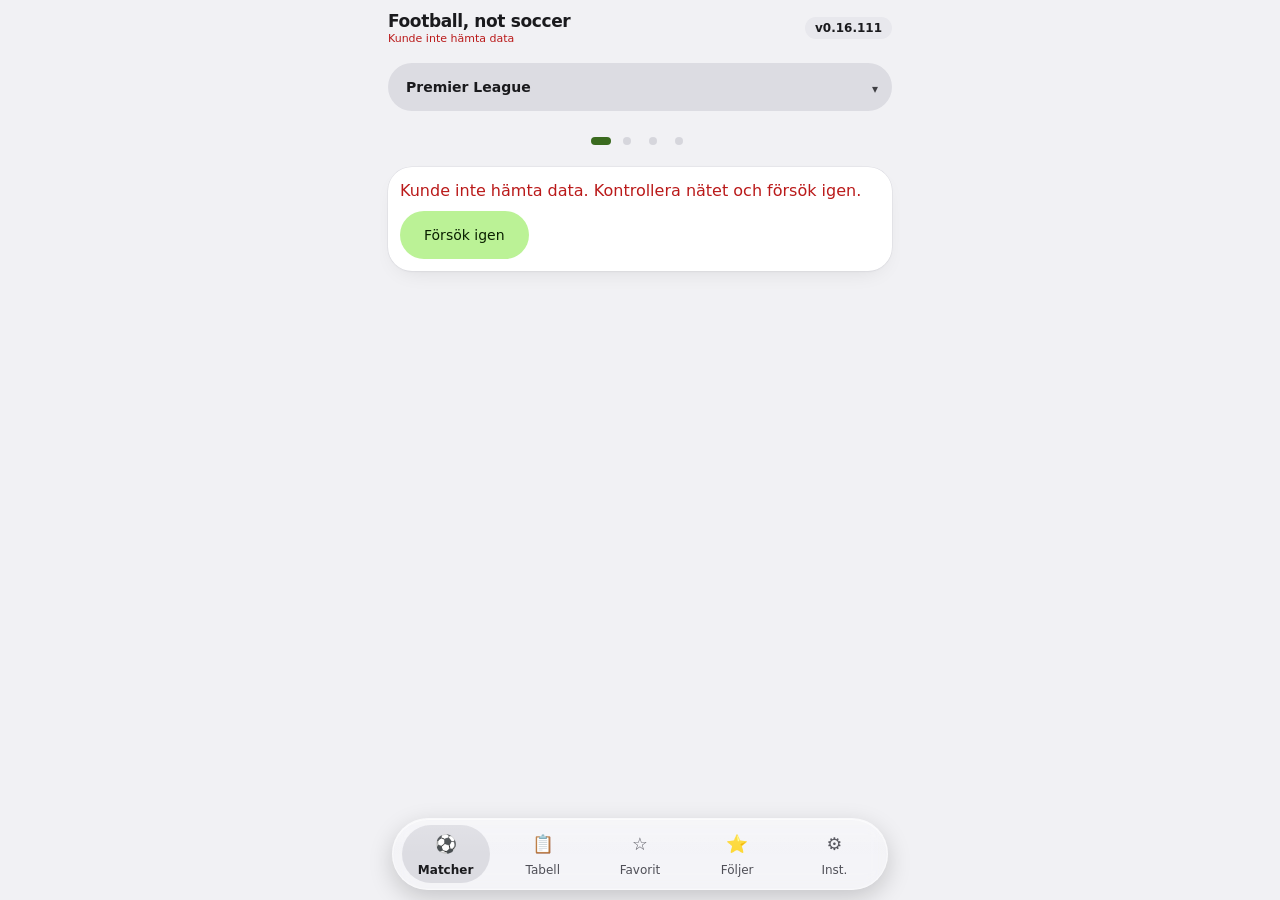
==== Football-not-soccer.html @ 5f34028f "Finslipning: typografi, siffror i linje, kort med hårfin kant och mjuk skugga, glans på fyllda knapp" ====
<!doctype html>
<!-- Football-not-soccer v0.16.111 as one file. Generated by tools/build-single.mjs - do not edit; change the source files and rebuild. -->
<html lang="sv">
<head>
<meta charset="utf-8">
<meta name="viewport" content="width=device-width, initial-scale=1, maximum-scale=1, viewport-fit=cover">
<meta http-equiv="Content-Security-Policy" content="default-src 'none'; script-src 'self' 'unsafe-inline'; style-src 'self' 'unsafe-inline'; connect-src https://site.api.espn.com; img-src 'self' https://a.espncdn.com data:; object-src 'none'; base-uri 'none'; form-action 'none'; require-trusted-types-for 'script'">
<meta name="referrer" content="no-referrer">
<meta name="color-scheme" content="light dark">
<meta name="theme-color" content="#f1f1f4" media="(prefers-color-scheme: light)">
<meta name="theme-color" content="#0e0e10" media="(prefers-color-scheme: dark)">
<meta name="mobile-web-app-capable" content="yes">
<meta name="apple-mobile-web-app-capable" content="yes">
<meta name="apple-mobile-web-app-status-bar-style" content="black-translucent">
<title>Football, not soccer</title>
<link rel="icon" href="[data-uri]">
<link rel="apple-touch-icon" href="[data-uri]">
<style>
/* Material 3 – shared creator style (see ../STIL.md), same structure as simple-nutrition. Seed colour: #4c8c2b (grass green). */
:root {
  --r-xs: 4px; --r-sm: 8px; --r-md: 12px; --r-lg: 20px; --r-xl: 28px; --r-full: 999px;
  color-scheme: light dark;
  --primary: #3a6a1e; --on-primary: #ffffff;
  --primary-container: var(--tc-l, #bbf296); --on-primary-container: var(--tc-l-on, #0a2100);
  --surface: #f7fbf1; --surface-container: #ebefe5; --surface-container-high: #e2e6db;
  --secondary-container: #d8e7cb; --on-secondary-container: #131f0d;
  --on-surface: #191d16; --on-surface-variant: #43483e; --outline: #73796d; --outline-variant: #c3c8bb;
  --error: #ba1a1a; --error-container: #ffdad6; --on-error-container: #410002;
  /* Semantic (results + table zones) */
  --win: #1b6d3c; --draw: #73796d; --loss: #ba1a1a;
  --zone-cl: #006a60; --zone-eu: #b45f06; --zone-rel: #ba1a1a;
  --tc2: var(--tc2-l, transparent); --sel: #3a6a1e; /* overridden from JS with the chosen team's colour (strict #rrggbb) */
  --bg: var(--surface); --card: var(--surface-container); --text: var(--on-surface); --muted: var(--on-surface-variant); --line: var(--outline-variant);
  --font: Roboto, "Roboto Flex", system-ui, -apple-system, "Segoe UI", sans-serif;
}
@media (prefers-color-scheme: dark) {
  :root {
    --primary: #a5d88a; --on-primary: #133800;
    --tc2: var(--tc2-d, transparent); --primary-container: var(--tc-d, #2a5117); --on-primary-container: var(--tc-d-on, #c0f4a4);
    --surface: #0e0e10; --surface-container: #1a1a1d; --surface-container-high: #26262a;
    --secondary-container: #3a3a40; --on-secondary-container: #f2f2f4;
    --on-surface: #ececee; --on-surface-variant: #babac1; --outline: #7c7c84; --outline-variant: #34343a;
    --error: #ffb4ab; --error-container: #93000a; --on-error-container: #ffdad6;
    --win: #6fdc8c; --draw: #b0b0b8; --loss: #ffb4a8;
    --zone-cl: #53dbc9; --zone-eu: #ffb870; --zone-rel: #ffb4ab;
  }
}
* { box-sizing: border-box; }
html { -webkit-text-size-adjust: 100%; }
body { margin: 0; background: var(--bg); color: var(--text); font: 16px/1.5 var(--font); font-variant-numeric: tabular-nums;
  padding: env(safe-area-inset-top) 16px calc(96px + env(safe-area-inset-bottom)); max-width: 520px; margin-inline: auto;
  -webkit-tap-highlight-color: transparent; }
button, input, textarea { font: inherit; color: inherit; }
button { cursor: pointer; }
[hidden] { display: none !important; }
:focus-visible { outline: 3px solid var(--primary); outline-offset: 2px; }
.muted { color: var(--muted); }
.small { font-size: .8125rem; }
.error { color: var(--error); font-weight: 500; }
.error:empty { display: none; }
.spacer { flex: 1; }
.center { justify-content: center; }
.pad-x { padding: 0 14px; }

/* Top app bar */
#status { font-size: .6875rem; line-height: 1.2; color: var(--muted); }
#status:empty { display: none; }
#status.error { color: var(--error); font-weight: 500; }
.topbar { display: flex; align-items: center; justify-content: space-between; gap: 12px; padding: 10px 0 6px; }
.brand-wrap { display: grid; min-width: 0; }
.brand { line-height: 1.2; }
.version { font-size: .7rem; font-weight: 500; }

/* Views and cards */
.view { display: grid; grid-template-columns: minmax(0, 1fr); }
.card { background: var(--card); border-radius: var(--r-lg); }
.card.flush { padding: 12px 0 4px; }
.card.flush > h2 { padding: 0 14px; }
h2 { font-size: .75rem; font-weight: 500; letter-spacing: .06em; text-transform: uppercase; color: var(--muted); margin: 0 0 8px; }
.card p { margin: 0 0 8px; }
.empty { display: grid; gap: 8px; justify-items: start; }

/* Navigation bar with pill indicator */
.tabbar { position: fixed; z-index: 40; display: flex; justify-content: space-around;
  padding: 12px 4px calc(16px + env(safe-area-inset-bottom)); }
.tab { display: flex; flex-direction: column; align-items: center; font-size: .75rem; font-weight: 500; color: var(--muted); min-width: 56px; justify-content: center; text-decoration: none; }
.tab span { display: grid; place-items: center; font-size: 1.1rem; }
.tab.on { font-weight: 700; }

.today, .recent { display: flex; flex-wrap: wrap; align-items: center; gap: 6px; }
.chip { display: inline-flex; align-items: center; min-height: 36px; padding: 0 12px; border-radius: var(--r-sm); border: 1px solid var(--outline-variant); background: transparent; color: var(--muted); font-weight: 500; font-size: .8125rem; }
.chip.on { background: var(--primary-container); color: var(--on-primary-container); border-color: transparent; }
.ph { display: inline-block; border-radius: 50%; background: var(--surface-container-high); }

/* Team bar */
#teambar { display: flex; align-items: center; padding: 6px 6px 6px 14px; box-shadow: inset 0 0 0 2px var(--sel); } /* 2026-11-19: färg runtom, inte på en sida */
#teambar img, #teambar .ph { object-fit: contain; }
#teambar .n { font-weight: 500; flex: 1; }
.icon-btn { min-width: 48px; min-height: 48px; border: 0; border-radius: 50%; background: transparent; color: inherit; font-size: 1.125rem; }

/* Table */
table { width: 100%; border-collapse: collapse; }
th, td { padding: 8px 4px; text-align: center; white-space: nowrap; }
th { font-size: .6875rem; color: var(--muted); font-weight: 500; text-transform: uppercase; letter-spacing: .04em; }
td.team, th.team { text-align: left; width: 100%; white-space: normal; }
td.pos { font-weight: 500; width: 32px; box-shadow: inset 3px 0 var(--zc, transparent); }
td.pts { font-weight: 700; padding-right: 14px; }
th:last-child { padding-right: 14px; }
tbody tr { border-top: 1px solid var(--line); }
tr.zone-cl td.pos { --zc: var(--zone-cl); }
tr.zone-eu td.pos { --zc: var(--zone-eu); }
tr.zone-rel td.pos { --zc: var(--zone-rel); }
/* Zoner (2026-11-21): hela raden får en svag ton i zonens färg + tunn kant till vänster, inga ringar */
tr.zone-cl td { background: color-mix(in srgb, var(--zone-cl) 9%, transparent); }
tr.zone-eu td { background: color-mix(in srgb, var(--zone-eu) 8%, transparent); }
tr.zone-rel td { background: color-mix(in srgb, var(--zone-rel) 8%, transparent); }
/* Följda lag: stjärna, ingen färg (2026-11-21); Europa orange för att skilja från CL */
.fstar { margin-left: 6px; color: #f5b400; font-size: .9em; }
tr.me td.team { font-weight: 700; }
tbody.pick tr { cursor: pointer; }
tbody.pick tr:active { background: color-mix(in srgb, var(--primary) 12%, transparent); }
tbody.pick tr:focus-visible { outline: 3px solid var(--primary); outline-offset: -3px; }
.tname { display: flex; align-items: center; gap: 8px; }
.tname img, .tname .ph { width: 20px; height: 20px; object-fit: contain; flex: none; }
@media (max-width: 400px) { .full .wdl { display: none; } }
.legend { display: flex; flex-wrap: wrap; gap: 12px; padding: 8px 14px; font-size: .75rem; color: var(--muted); }
.legend i { display: inline-block; width: 10px; height: 10px; border-radius: 50%; margin-right: 4px; vertical-align: -1px; }
.legend i.zone-cl { background: var(--zone-cl); }
.legend i.zone-eu { background: var(--zone-eu); }
.legend i.zone-rel { background: var(--zone-rel); }
.form { display: flex; gap: 4px; align-items: center; padding: 8px 14px; border-top: 1px solid var(--line); }
.form > span:first-child { margin-right: auto; }
.dot { width: 22px; height: 22px; display: inline-grid; place-items: center; font-size: .6875rem; font-weight: 700; color: var(--surface); }
.dot.W, .badge.W { background: var(--win); }
.dot.D, .badge.D { background: var(--draw); }
.dot.L, .badge.L { background: var(--loss); }
.more { border-top: 1px solid var(--line); }

/* Matches */
.match-main { display: grid; grid-template-columns: 1fr auto 1fr; align-items: center; gap: 8px; text-align: center; }
.side { display: grid; justify-items: center; gap: 6px; font-weight: 500; font-size: .875rem; }
.side img, .side .ph { width: 40px; height: 40px; object-fit: contain; }
.mid { display: grid; gap: 4px; justify-items: center; }
.score { font-size: 1.75rem; font-weight: 400; letter-spacing: 1px; }
.time { font-size: 1.375rem; font-weight: 400; }
.meta { text-align: center; margin-top: 8px; font-size: .8125rem; color: var(--muted); }
.countdown { display: inline-block; margin-left: 6px; padding: 2px 10px; border-radius: var(--r-sm); background: var(--primary-container); color: var(--on-primary-container); font-weight: 500; }
.live { display: inline-flex; align-items: center; gap: 6px; border-radius: var(--r-sm); background: var(--error-container); color: var(--on-error-container); font-weight: 700; }
.live::before { width: 7px; height: 7px; border-radius: 50%; background: var(--error); animation: pulse 1.2s ease-in-out infinite; }
@keyframes pulse { 50% { transform: scale(.55); opacity: .4; } }
.badge { display: inline-block; min-width: 24px; padding: 2px 6px; font-size: .75rem; font-weight: 700; color: var(--surface); text-align: center; }
ul.mlist { list-style: none; margin: 8px -14px -12px; padding: 0; }
ul.mlist li { display: grid; grid-template-columns: 64px 1fr auto; gap: 12px; align-items: center; padding: 10px 14px; border-top: 1px solid var(--line); min-height: 48px; }
ul.mlist .d { font-size: .8125rem; color: var(--muted); line-height: 1.2; }
ul.mlist .o { font-weight: 500; }
ul.mlist .c { font-size: .75rem; color: var(--muted); }
ul.mlist .r { font-weight: 700; text-align: right; }
.day { padding: 10px 0 2px; font-size: .75rem; font-weight: 500; text-transform: uppercase; letter-spacing: .06em; color: var(--muted); border-top: 1px solid var(--line); }
.dgroup:first-child > .day { border-top: 0; padding-top: 0; }
.lm { display: grid; grid-template-columns: 1fr auto 1fr; gap: 8px; align-items: center; padding: 6px 0; min-height: 44px; }
.lm .t { display: flex; align-items: center; gap: 6px; font-weight: 500; font-size: .9375rem; min-width: 0; }
.lm .t span { overflow: hidden; text-overflow: ellipsis; white-space: nowrap; }
.lm .t.h { justify-content: flex-end; text-align: right; }
.lm .t img, .lm .t .ph { width: 20px; height: 20px; object-fit: contain; flex: none; }
.lm .s { min-width: 58px; text-align: center; font-weight: 700; }
.lm .s .live { display: flex; width: max-content; margin: 2px auto 0; padding: 1px 6px; }
.lm.tap { cursor: pointer; border-radius: var(--r-md); }
.lm.tap:active { background: color-mix(in srgb, currentColor 8%, transparent); }
.evs { display: grid; grid-template-columns: 1fr 1fr; gap: 2px 16px; font-size: .8125rem; padding: 2px 0 8px; }
.evs.muted { display: block; text-align: center; }
.evs .h { text-align: right; }
.ev .m { opacity: .7; margin: 0 4px; }

/* Inställningar: collapsible groups and sections (as simple-nutrition) */
.set-group-wrap > summary { cursor: pointer; }
.set-group { display: flex; align-items: center; gap: 8px; min-height: 48px; margin: 12px 4px 4px; font-weight: 500; font-size: 1.0625rem; }
.set-gtitle { flex: none; }
.set-group { list-style: none; }
.set-group::-webkit-details-marker { display: none; }
.set-group::before { content: '▸'; color: var(--muted); font-size: .8125rem; transition: transform .15s; }
.set-group-wrap[open] > .set-group::before { transform: rotate(90deg); }
.set-sec { padding: 4px 14px; margin-top: 8px; }
.set-sec > summary { display: flex; align-items: center; gap: 8px; min-height: 48px; cursor: pointer; list-style: none; }
.set-sec > summary::-webkit-details-marker { display: none; }
.set-sec > summary::before { content: '▸'; color: var(--muted); transition: transform .15s; }
.set-sec[open] > summary::before { transform: rotate(90deg); }
.set-title { font-weight: 500; }
.set-hint { margin-left: auto; color: var(--muted); font-size: .8125rem; text-align: right; overflow: hidden; text-overflow: ellipsis; white-space: nowrap; max-width: 60%; font-weight: 400; }
.set-body { padding: 4px 0 12px; }
.rows { list-style: none; margin: 0 0 8px; padding: 0; }
.row { display: flex; align-items: center; gap: 10px; min-height: 48px; border-top: 1px solid var(--line); }
.rows > .row:first-child { border-top: 0; }
.row img, .row .ph { width: 24px; height: 24px; object-fit: contain; flex: none; }
.row-name { flex: 1; min-width: 0; overflow: hidden; text-overflow: ellipsis; white-space: nowrap; }
.row-sub { font-size: .8125rem; color: var(--muted); }
.help details { border-top: 1px solid var(--line); }
.help details:first-child { border-top: 0; }
.help details summary { padding: 13px 0; cursor: pointer; font-weight: 500; }
.help details p { margin: 0 0 8px; font-size: .9375rem; }
.foot { text-align: center; margin: 16px 0 0; }

/* Buttons, forms, dialogs (../STANDARD.md) */
.btn { min-height: 48px; padding: 0 24px; border: 0; font-weight: 500; font-size: .875rem; }
.btn.filled { background: var(--primary); color: var(--on-primary); }
.btn.tonal { background: var(--primary-container); color: var(--on-primary-container); }
.btn.text { background: transparent; color: var(--primary); }
.btn.danger { color: var(--error); }
.btn.danger-fill { background: var(--error); color: var(--surface); }
.actions { display: flex; align-items: center; gap: 8px; margin-top: 12px; }
.actions.wrap { flex-wrap: wrap; }
.field { display: grid; gap: 4px; margin: 8px 0; font-size: .8125rem; color: var(--muted); min-width: 0; }
.field input, .field textarea { min-height: 48px; padding: 8px 12px; border: 1px solid var(--outline); border-radius: var(--r-sm); background: var(--surface); color: var(--text); font-size: 1rem; width: 100%; }
.field input:focus, .field textarea:focus { outline: 2px solid var(--primary); outline-offset: 0; border-color: var(--primary); }
.check { display: flex; align-items: center; gap: 12px; min-height: 48px; margin: 4px 0; cursor: pointer; }
.check input { width: 20px; height: 20px; margin: 0; accent-color: var(--primary); }
.btn-file { position: relative; display: inline-flex; align-items: center; justify-content: center; }
.btn-file input { position: absolute; inset: 0; width: 100%; height: 100%; opacity: 0; cursor: pointer; }
.btn-file:focus-within { outline: 3px solid var(--primary); outline-offset: 2px; }
.data-text { margin-top: 8px; }
.data-text > summary { cursor: pointer; min-height: 40px; padding: 8px 0; color: var(--primary); font-weight: 500; }
dialog { border: 0; border-radius: var(--r-xl); padding: 24px; width: min(360px, calc(100vw - 32px)); background: var(--surface-container-high); color: var(--text); box-shadow: 0 8px 24px rgba(0,0,0,.25); }
dialog::backdrop { background: rgba(0,0,0,.4); }
dialog h2 { margin: 0 0 8px; font-size: 1.375rem; font-weight: 400; text-transform: none; letter-spacing: 0; color: var(--text); }
dialog p { margin: 0 0 12px; }
#snackbar { position: fixed; left: 50%; transform: translateX(-50%); bottom: calc(96px + env(safe-area-inset-bottom)); z-index: 60; display: flex; align-items: center; gap: 8px; width: min(488px, calc(100vw - 32px)); padding: 4px 8px 4px 16px; background: var(--on-surface); color: var(--surface); box-shadow: 0 4px 12px rgba(0,0,0,.25); }
#snack-text { flex: 1; padding: 10px 0; }
#snackbar .btn.text { color: var(--primary-container); }

@media (prefers-reduced-motion: reduce) {
  *, *::before, *::after { animation-duration: .01ms !important; transition-duration: .01ms !important; scroll-behavior: auto !important; }
}
/* Card order (Inställningar → Utseende) */
.arr { display: grid; gap: 10px; }
.lay-off { display: none !important; }
.lay-h { margin: 12px 0 4px; }
.lay-h:first-child { margin-top: 0; }
.icon-btn.sm { min-width: 40px; min-height: 40px; }
.icon-btn:disabled { opacity: .38; cursor: default; }
.l-off .row-name { color: var(--muted); text-decoration: line-through; }
/* Card Matcher: tabs, rows as tall as table rows, Visa fler */
/* Platt (2026-11-21): inga skuggor. Ett kort per match: ledarens sida grön, den andra röd, färgerna flyter mjukt ihop i mitten; resultat/tid i en flytande vit bubbla */
.lm.mc { padding: 0 6px; min-height: 44px; margin: 5px 0; gap: 0; align-items: center; border-radius: 18px; overflow: hidden; background: var(--surface-container-high); box-shadow: none; }
.lm.mc.lead-h { background: linear-gradient(90deg, rgba(46,160,67,.24) 0%, rgba(46,160,67,.14) 35%, rgba(211,47,47,.10) 65%, rgba(211,47,47,.20) 100%), var(--surface-container-high); }
.lm.mc.lead-a { background: linear-gradient(90deg, rgba(211,47,47,.20) 0%, rgba(211,47,47,.10) 35%, rgba(46,160,67,.14) 65%, rgba(46,160,67,.24) 100%), var(--surface-container-high); }
.lm.mc > .t { padding: 4px 8px; display: flex; align-items: center; color: inherit; }
.lm.mc > .s { display: flex; flex-direction: column; align-items: center; justify-content: center; background: var(--surface); margin: 5px 0; line-height: 1.15; box-shadow: none; }
.lm.mc > .s .sc { background: none; padding: 0; box-shadow: none; }
.lm.mc > .s .live, .lm.mc > .s .end { margin: 0; }
#card-matches .day { border-top: 0; }
.lm.mc .s { width: 92px; min-width: 92px; box-sizing: border-box; margin-inline: 6px !important; }
.lm .s .end { display: block; font-size: .625rem; font-weight: 500; color: var(--muted); }
.lm .t.win { --side: 46, 160, 67; }
.lm .t.lose { --side: 211, 47, 47; }  /* skarp text även för förloraren, färgen visar resultatet (2026-11-21) */
/* Lag: winner bold, loser muted in the hero card; list rows get a thin result edge */
.side.win { --side: 46, 160, 67; } .side.lose { --side: 211, 47, 47; }
/* förloraren skarp även här (2026-11-21) */
/* Vinnare fet, förlorare grå med blekt märke – inga färgtoningar (2026-11-21) */
ul.mlist li.win { --side: 46, 160, 67; } ul.mlist li.lose { --side: 211, 47, 47; }
ul.mlist li.win, ul.mlist li.lose { box-shadow: inset 3px 0 rgb(var(--side)); }  /* bara en tunn kant, ingen toning (2026-11-21) */
.more-btn { width: 100%; margin-top: 4px; }
#card-matches, #table-card { touch-action: pan-y; }   /* horizontal moves stay ours (swipe), vertical scroll as usual */
/* League picker and match tabs: text tabs, centred, equal widths (symmetric); chosen = bold with a line under */
/* Lag: compact, everything fits without scrolling */
#teambar { background: var(--surface-container-high); color: var(--text); min-height: 48px; gap: 10px; padding-left: 12px; }
#teambar img, #teambar .ph { width: 24px; height: 24px; }
#teambar-fol, #teambar-fav { display: inline-flex; flex-direction: column; align-items: center; justify-content: center; gap: 0; width: auto; min-width: 48px; height: 44px; padding: 0 6px; border: 1px solid var(--line); border-radius: calc(var(--r-lg) - 6px); /* 2026-11-19: följer lagradens hörn (radie − marginal) */ line-height: 1.1; }
#teambar-fol .ic, #teambar-fav .ic { font-size: 1rem; }
#teambar-fol .lb, #teambar-fav .lb { font-size: .625rem; color: var(--muted); }
#teambar-fol[aria-pressed="true"], #teambar-fav[aria-pressed="true"] { border-color: var(--primary); }
#teambar-fol[aria-pressed="true"] .ic, #teambar-fav[aria-pressed="true"] .ic, #teambar-fol[aria-pressed="true"] .lb, #teambar-fav[aria-pressed="true"] .lb { color: var(--primary); }
.tform { display: flex; gap: 3px; }
.tform .dot { width: 18px; height: 18px; font-size: .625rem; }
#view-fav .card { padding: 8px 12px; }
#view-fav h2 { margin-bottom: 4px; }
#view-fav .side { grid-template-columns: auto; gap: 2px; font-size: .8125rem; }
#view-fav .side img, #view-fav .side .ph { width: 28px; height: 28px; }
#view-fav .score { font-size: 1.375rem; line-height: 1.2; }
#view-fav .time { font-size: 1.125rem; line-height: 1.2; }
#view-fav .mid { gap: 2px; }
#view-fav .meta { margin-top: 4px; font-size: .75rem; }
#view-fav .evs { padding-bottom: 2px; font-size: .75rem; }
#view-fav ul.mlist { margin: 6px -12px 0; }
#view-fav ul.mlist li { grid-template-columns: 92px 1fr auto auto; gap: 8px; padding: 6px 12px; min-height: 36px; font-size: .875rem; }
#view-fav ul.mlist .o { overflow: hidden; text-overflow: ellipsis; white-space: nowrap; min-width: 0; }
#view-fav ul.mlist .r { min-width: 0; }
#view-fav .more-btn { min-height: 36px; margin: 0; }
.grp { margin: 12px 14px 2px; font-size: .75rem; font-weight: 500; letter-spacing: .06em; text-transform: uppercase; color: var(--muted); }
.grp:first-child { margin-top: 0; }
.seg { display: grid; grid-auto-flow: column; grid-auto-columns: 1fr; gap: 8px; width: max-content; max-width: 100%; margin-inline: auto; overflow-x: auto; scrollbar-width: none; }
.seg button { min-height: 44px; padding: 0 10px; border: 0; border-bottom: 2px solid transparent; background: transparent; color: var(--muted); font-weight: 500; font-size: .9375rem; white-space: nowrap; text-align: center; }
.seg button[aria-pressed="true"] { color: var(--text); font-weight: 700; border-bottom-color: var(--primary); }

/* Lösenordsgenerator (som simple-nutrition) */
.sr-only { position: absolute; width: 1px; height: 1px; padding: 0; margin: -1px; overflow: hidden; clip: rect(0 0 0 0); white-space: nowrap; border: 0; }
.pw-preview-row { display: flex; align-items: center; gap: 8px; }
.pw-preview { flex: 1; margin: 0; font-family: ui-monospace, Consolas, monospace; font-variant-numeric: slashed-zero; font-size: 1.05rem; letter-spacing: .04em; overflow-wrap: anywhere; }
.pw-digit { color: var(--primary); font-weight: 700; }
.pw-special { color: var(--error); font-weight: 700; }

/* Favorit in the menu: the favourite's badge (beslut 2026-11-13) */
.tab .fav-ic img { width: 24px; height: 24px; object-fit: contain; }
.tab .fav-n { max-width: 72px; overflow: hidden; text-overflow: ellipsis; white-space: nowrap; }
ul.mlist li.lmx { display: block; padding: 0 12px; min-height: 0; border-top: 0; }
ul.mlist li.tap { cursor: pointer; }
/* Lag: all followed teams */
.lchips { display: flex; gap: 6px; overflow-x: auto; padding: 2px 0 10px; scrollbar-width: none; }
.lchip { flex: none; display: inline-grid; place-items: center; min-width: 44px; height: 40px; padding: 0 10px; border: 1px solid var(--outline-variant); border-radius: var(--r-sm); background: transparent; color: inherit; font-weight: 500; }
.lchip img, .lchip .ph { width: 24px; height: 24px; object-fit: contain; }
.lchip[aria-pressed="true"] { border-color: transparent; }
.lchip.add { font-size: 1.25rem; }
.lag-live .day { margin-bottom: 2px; }
.card.lag { padding-top: 10px; padding-bottom: 6px; }
.lag-h { display: flex; align-items: center; gap: 8px; margin: 0 0 4px; font-size: 1rem; }
.lag-h img, .lag-h .ph { width: 22px; height: 22px; object-fit: contain; }
.lag-h .star { color: var(--primary); }
.lag-open { display: flex; align-items: center; gap: 8px; min-height: 40px; padding: 0; border: 0; background: none; color: inherit; font: inherit; cursor: pointer; text-align: left; }
.tlink { cursor: pointer; }
.tlink:hover { text-decoration: underline; }
.lrow { display: grid; grid-template-columns: 76px 1fr auto 20px; gap: 8px; align-items: center; min-height: 48px; border-top: 1px solid var(--line); font-size: .875rem; }
.lrow .k { color: var(--muted); font-size: .8125rem; }
.lrow .v { overflow: hidden; text-overflow: ellipsis; white-space: nowrap; min-width: 0; font-weight: 500; }
.lrow.tap { cursor: pointer; }
.lrow .chev { justify-self: end; color: var(--muted); font-size: 1rem; transition: transform .15s; }
.lrow[aria-expanded="false"] .chev { transform: rotate(-90deg); }
.lrow[aria-expanded="true"] .chev { color: var(--primary); }
.lag-form { margin-left: auto; }
/* Lagväljaren */
.pick-top { display: flex; align-items: center; gap: 8px; margin-bottom: 8px; }
.pick-top h2 { flex: 1; margin: 0; font-size: 1.125rem; }
.pick-l { display: flex; justify-content: space-between; align-items: center; width: 100%; min-height: 48px; border: 0; background: transparent; color: inherit; font: inherit; font-weight: 500; text-align: left; padding: 0; }
.pick-sec { padding-top: 0; padding-bottom: 0; }
.pick-sec .rows { margin: 0 0 8px; padding: 0; list-style: none; }
.pk-fav[aria-pressed="true"], .rfav[aria-pressed="true"] { color: var(--primary); }
.pk-fol[aria-pressed="true"] { color: var(--primary); font-weight: 700; }
#view-team ul.mlist { margin: 0 -14px; }
#view-team ul.mlist li { grid-template-columns: 92px 1fr auto auto; gap: 8px; padding: 6px 14px; min-height: 36px; font-size: .875rem; }
#view-team ul.mlist .o { overflow: hidden; text-overflow: ellipsis; white-space: nowrap; min-width: 0; }
#view-team .more-btn { min-height: 36px; margin: 0; }
#view-fav ul.mlist li.lmx, #view-team ul.mlist li.lmx { display: block; min-height: 0; padding-top: 0; padding-bottom: 0; border-top: 0; }
.tab .fav-n { display: block; width: auto; height: auto; background: none !important; border-radius: 0; font-size: inherit; }
#lag-body, #lag-cards, #pick-list { display: grid; grid-template-columns: minmax(0, 1fr); gap: 10px; }
#lag-body[hidden] { display: none; }
/* Lag: compact cards, more teams without scrolling */
#lag-cards { gap: 6px; }
#view-team .card.lag { padding: 6px 12px 2px; }
#view-team .lag-h { margin: 0 0 2px; font-size: .875rem; letter-spacing: 0; text-transform: none; font-weight: 700; color: var(--text); }
#view-team .lag-h img, #view-team .lag-h .ph { width: 18px; height: 18px; }
#view-team .lrow { grid-template-columns: 62px 1fr auto 16px; gap: 6px; min-height: 30px; font-size: .8125rem; }
#view-team .lrow .k { font-size: .6875rem; }
#view-team .lrow .badge { padding: 0 5px; font-size: .6875rem; }
#view-team .lchips { padding-bottom: 4px; }
#view-team .lchip { height: 34px; min-width: 38px; }
#view-team .lchip img, #view-team .lchip .ph { width: 20px; height: 20px; }
#view-team .lrow .v img, #view-team .lrow .v .ph { width: 16px; height: 16px; object-fit: contain; }
#view-team .lrow .v { display: flex; align-items: center; gap: 6px; font-weight: 400; }
#view-team .lrow .v .w { flex: none; font-variant-numeric: tabular-nums; }
#view-team .lrow .v .n { font-weight: 600; overflow: hidden; text-overflow: ellipsis; white-space: nowrap; min-width: 0; }
#view-team .lrow .v .ha { flex: none; font-size: .6875rem; color: var(--muted); }
#view-team .lrow .v img, #view-team .lrow .v .ph { flex: none; vertical-align: 0; }
.pwd-box { margin-top: 8px; }
.pwd-show { margin: 4px 0; padding: 8px 12px; border-radius: var(--r-md); background: var(--surface-container-high); font-family: ui-monospace, monospace; font-size: 1rem; letter-spacing: .04em; overflow-wrap: anywhere; -webkit-user-select: text; user-select: text; }
.welcome-actions { display: flex; flex-wrap: wrap; gap: 8px; margin: 16px 0 4px; }
.welcome-actions > * { flex: 1 1 12rem; text-align: center; }

/* Sparat backup-lösenord: en liten ruta med Visa/Byt på samma rad */
.pwd-card { margin: 4px 0 8px; padding: 6px 6px 10px 14px; border-radius: var(--r-lg); background: var(--surface-container-high); }
.pwd-head { display: flex; align-items: center; gap: 2px; min-height: 44px; }
.pwd-head > span { flex: 1; font-weight: 500; }
.pwd-head .btn, .pwd-head .link { min-height: 40px; padding: 0 12px; }
.pwd-card .pwd-show { margin: 2px 8px 6px 0; background: var(--surface); }
.pwd-card .pwd-note { margin: 2px 8px 0 0; }
/* Språkval i välkomstrutan och Hjälp på valt språk (2026-11-15) */
.segs { display: grid; grid-template-columns: 1fr 1fr; border: 1px solid var(--outline); border-radius: var(--r-md); overflow: hidden; margin: 8px 0 12px; }
.seg { min-height: 40px; border: 0; background: none; font: inherit; font-weight: 500; color: var(--on-surface); }
.seg + .seg { border-left: 1px solid var(--outline); }
.seg.on { background: var(--primary-container); color: var(--on-primary-container); }
html[lang="en"] .help[lang="sv"], html:not([lang="en"]) .help[lang="en"] { display: none; }

/* Byta kod (2026-11-15): tre knappar staplade, viktigast överst. */
#newcode-dialog .actions, #newcode-dialog .dlg-actions { display: flex; flex-direction: column-reverse; align-items: stretch; gap: 8px; }
#newcode-dialog .actions .spacer { display: none; }
#newcode-dialog .actions button, #newcode-dialog .dlg-actions button { width: 100%; margin: 0; }

/* Ladda ner från GitHub (2026-11-15) */
.dl-src { margin-top: 12px; }
.dl-src p { margin: 4px 0; }
.dl-src a { font-weight: 500; color: var(--primary); }
.dl-app { display: flex; flex-wrap: wrap; align-items: center; gap: 4px 16px; padding: 6px 0; border-bottom: 1px solid rgba(127,127,127,.2); }
.dl-app b { flex: 1 1 100%; font-weight: 500; }
.dl-src h3 { margin: 0 0 4px; font-size: 1rem; }

/* Material 3 Expressive refresh (2026-11-17): rounder shapes, pill indicators, tonal surfaces. */
.brand { font-size: 1.5rem; font-weight: 500; letter-spacing: -.01em; }
.version { border-radius: var(--r-full); background: var(--secondary-container); color: var(--on-secondary-container); padding: 5px 12px; }
.view { gap: 12px; margin-top: 12px; }
.tabbar { padding-top: 10px; }
.tab span { border-radius: var(--r-full); transition: background .2s, width .2s; }
.league-picker, .mtabs { gap: 4px; padding: 4px; border-radius: var(--r-full); background: var(--surface-container); }
.mtabs { margin-bottom: 10px; }
.league-picker button, .mtabs button { min-height: 40px; border: 0; border-radius: var(--r-full); transition: background .2s, color .2s; }
.league-picker button[aria-pressed="true"], .mtabs button[aria-pressed="true"] { background: var(--secondary-container); color: var(--on-secondary-container); }
.btn { border-radius: var(--r-full); }
.dot, .badge { border-radius: 6px; }
.lchip[aria-pressed="true"] { background: var(--secondary-container); color: var(--on-secondary-container); }
#teambar { border-radius: var(--r-lg); }
#snackbar { border-radius: var(--r-sm); }
/* Liquid glass (2026-11-17): the navigation bar floats over the content as a frosted pill. */
.tabbar { inset: auto 12px calc(12px + env(safe-area-inset-bottom)) 12px; max-width: 496px; margin-inline: auto; padding: 6px 4px; border-radius: var(--r-full);
  background: color-mix(in srgb, var(--surface-container) 62%, transparent); -webkit-backdrop-filter: blur(18px) saturate(180%);
  border: 1px solid color-mix(in srgb, var(--on-surface) 12%, transparent); box-shadow: 0 8px 28px rgba(0,0,0,.28), inset 0 1px 0 color-mix(in srgb, #fff 14%, transparent); }
.tab { min-height: 52px; gap: 2px; }
.tab span { height: 30px; }
#snackbar { bottom: calc(92px + env(safe-area-inset-bottom)); }
/* Selected view: the whole item (icon + label) in one rounded indicator. */
.tab { flex: 1; max-width: 88px; margin: 0 2px; padding: 4px 0; border-radius: var(--r-full); transition: background .2s; }
.tab span, .tab.on span { width: auto; background: none; }
.tab.on { background: var(--secondary-container); color: var(--on-secondary-container); }
.league-picker { width: 100%; margin-inline: 0; }
.league-picker button { padding: 0 8px; overflow: hidden; text-overflow: ellipsis; }
/* Matcher: league (2/3) and status menu (1/3) in one row. */
.mbar { display: grid; align-items: start; }
.mbar .league-picker { min-width: 0; }
.mtabs { position: relative; display: grid; width: 100%; margin: 0; padding: 4px; border-radius: var(--r-full); background: var(--secondary-container); }
.mtabs button { min-height: 40px; border: 0; border-radius: var(--r-full); background: transparent; color: var(--on-secondary-container); font-weight: 700; white-space: nowrap; overflow: hidden; }
.mtabs button[aria-pressed="true"] { background: transparent; color: var(--on-secondary-container); }
.mtabs button[aria-pressed="true"]::after { content: '▾'; position: absolute; right: 12px; transform: translateY(-50%); font-size: .75rem; opacity: .8; }
.mtabs:not(.open) button[aria-pressed="false"] { display: none; }
.mtabs.open { z-index: 30; border-radius: var(--r-lg); box-shadow: 0 8px 24px rgba(0,0,0,.35); align-self: start; }
.mtabs.open button[aria-pressed="false"] { font-weight: 500; }
.mbar { position: relative; }
.mtabs.open { position: absolute; right: 0; top: 0; }
.mtabs button[aria-pressed="true"]::after { top: 26px; }
.mtabs { grid-auto-rows: auto; }
.mbar { grid-template-columns: minmax(0, 1fr) 128px; }
.mtabs button { padding: 0 24px 0 12px; font-size: .875rem; text-overflow: clip; }
.mtabs.open button { padding: 0 12px; }
.mtabs.open button[aria-pressed="true"] { background: color-mix(in srgb, var(--on-secondary-container) 14%, transparent); }
.mtabs.open button[aria-pressed="true"]::after { content: none; }
.mbar .league-picker { grid-auto-columns: minmax(max-content, 1fr); }
.mbar .league-picker button { padding: 0 12px; overflow: visible; }
/* Matcher: league as a dropdown too (same look as the status menu). */
.mbar { grid-template-columns: minmax(0, 2fr) minmax(0, 1fr); }
.mtabs.open { width: calc((100% - 8px) / 3); }
.league-picker.dd { position: relative; display: grid; grid-auto-flow: row; grid-auto-columns: auto; width: 100%; padding: 4px; gap: 0; border-radius: var(--r-full); background: var(--secondary-container); overflow: visible; }
.league-picker.dd button { min-height: 40px; padding: 0 28px 0 14px; border-radius: var(--r-full); background: transparent; color: var(--on-secondary-container); font-weight: 700; font-size: .875rem; text-align: left; white-space: nowrap; overflow: hidden; text-overflow: ellipsis; }
.league-picker.dd button[aria-pressed="true"]::after { content: '▾'; position: absolute; right: 14px; top: 26px; transform: translateY(-50%); font-size: .75rem; opacity: .8; }
.league-picker.dd:not(.open) button[aria-pressed="false"] { display: none; }
.league-picker.dd.open { position: absolute; left: 0; top: 0; z-index: 30; width: calc((100% - 8px) * 2 / 3); border-radius: var(--r-lg); box-shadow: 0 8px 24px rgba(0,0,0,.35); }
.league-picker.dd.open button { padding: 0 14px; font-weight: 500; }
.league-picker.dd.open button[aria-pressed="true"] { font-weight: 700; background: color-mix(in srgb, var(--on-secondary-container) 14%, transparent); }
.league-picker.dd.open button[aria-pressed="true"]::after { content: none; }
.mtabs button { text-align: left; padding-left: 14px; }
.mbar .mtabs { grid-column: 2; grid-row: 1; }
.mbar { min-height: 48px; }
/* Joined: one pill, divided 2/3 | 1/3 by a thin line. */
.mbar { gap: 0; grid-template-columns: minmax(0, 2fr) minmax(0, 1fr); }
.mbar .league-picker.dd:not(.open) { border-radius: var(--r-full) 0 0 var(--r-full); }
.mbar .mtabs:not(.open) { border-radius: 0 var(--r-full) var(--r-full) 0; }
.mbar .mtabs:not(.open)::before { content: ''; position: absolute; left: 0; top: 10px; bottom: 10px; width: 1px; background: color-mix(in srgb, var(--on-secondary-container) 30%, transparent); }
.mbar .league-picker.dd.open { width: calc(100% * 2 / 3); }
/* More width (2026-11-17, same as Fitness buddy). */
body { padding-left: 8px; padding-right: 8px; }
.card { padding: 12px 12px; }
.tabbar { inset: auto 8px calc(10px + env(safe-area-inset-bottom)) 8px; }
/* The open status menu is placed in its own grid column, so 100% = its third. */
.mbar .mtabs.open { width: 100%; right: 0; left: auto; }
/* Light mode neutral too (2026-11-17): white/grey surfaces, colour only on buttons and elements. */
@media (prefers-color-scheme: light) {
  :root {
    --surface: #f1f1f4; --surface-container: #ffffff; --surface-container-high: #e8e8ed;
    --secondary-container: #dcdce2; --on-secondary-container: #1a1a1d;
    --on-surface: #1a1a1d; --on-surface-variant: #4f4f57; --outline: #74747d; --outline-variant: #d6d6dc;
  }
}
body { -webkit-font-smoothing: antialiased; -moz-osx-font-smoothing: grayscale; text-rendering: optimizeLegibility; }
/* Data-kortet städat (2026-11-17): sällan använda val under Fler val */
.data-more { margin-top: 8px; border-top: 1px solid var(--outline-variant); }
.data-more > summary { cursor: pointer; min-height: 48px; display: flex; align-items: center; color: var(--primary); font-weight: 500; }
.data-more > * + * { margin-top: 8px; }

/* Liquid glass på menyraden (2026-11-17): genomskinlig, suddig bakgrund, ljus kant och glans */
.tabbar { background: color-mix(in srgb, var(--surface-container) 22%, transparent);
  -webkit-backdrop-filter: blur(10px) saturate(180%); backdrop-filter: blur(10px) saturate(180%);
  border: 1px solid rgba(255,255,255,.45);
  box-shadow: inset 0 1px 0 rgba(255,255,255,.6), inset 0 -1px 0 rgba(255,255,255,.12), 0 8px 24px rgba(0,0,0,.18); }
.tabbar::before { content: ''; position: absolute; inset: 0; border-radius: inherit; pointer-events: none;
  background: linear-gradient(180deg, rgba(255,255,255,.18), rgba(255,255,255,0) 50%); }
@media (prefers-color-scheme: dark) {
  .tabbar { background: color-mix(in srgb, var(--surface-container) 30%, transparent); border-color: rgba(255,255,255,.14);
    box-shadow: inset 0 1px 0 rgba(255,255,255,.16), 0 8px 24px rgba(0,0,0,.5); }
  .tabbar::before { background: linear-gradient(180deg, rgba(255,255,255,.08), rgba(255,255,255,0) 55%); }
}
.help img.shot { display: block; width: 100%; max-width: 390px; height: auto; margin: 4px 0 12px; border: 1px solid var(--outline-variant, #ccc); border-radius: 12px; }
/* Live (2026-11-21): bara tiden, större, ingen prick – röd bakgrund visar live */
.live { font-size: .875rem; padding: 2px 10px; }
.live::before { content: none; }
.lm .s .live { font-size: .9375rem; line-height: 1.3; }
/* Mitten i matchkortet, renare (2026-11-21): lika stor ruta i alla kort, resultatet stort med tabellsiffror,
   status som liten etikett under. Live: hela rutan svagt röd och minuten i röd text – ingen ruta i rutan. */
.lm.mc > .s { width: 84px; min-width: 84px; min-height: 48px; padding: 4px 8px; gap: 1px; border-radius: 12px; }
.lm.mc > .s .sc { font-size: 1.25rem; font-weight: 700; line-height: 1.1; font-variant-numeric: tabular-nums; letter-spacing: .5px; }
.lm.mc > .s:not(:has(.sc)) { font-size: 1.125rem; font-weight: 600; font-variant-numeric: tabular-nums; }
.lm.mc > .s .end { font-size: .625rem; font-weight: 600; letter-spacing: .6px; text-transform: uppercase; color: var(--muted); line-height: 1.2; }
.lm.mc > .s:has(.live) { background: color-mix(in srgb, var(--error-container) 70%, var(--surface)); }
.lm.mc > .s .live { background: none; padding: 0; border-radius: 0; font-size: .75rem; font-weight: 700; letter-spacing: .3px; line-height: 1.2; color: var(--error); }
.lm.mc > .s:has(.live) .end { display: none; }
/* Material 3 igen (2026-11-22): Apple-blocket (HIG, 2026-11-21) borttaget. Bara menyraden är glas (blocket Liquid glass på menyraden ovan). */
/* Mindre apprubrik, tydligt versionsnummer (2026-11-21) */
.brand { font-size: 1.25rem; font-weight: 600; letter-spacing: 0; }
.version { font-size: .8125rem; font-weight: 600; line-height: 1; padding: 6px 12px; background: var(--surface-container-high); color: var(--on-surface); -webkit-backdrop-filter: none; backdrop-filter: none; border: 0; box-shadow: none; }
/* Mål och kort mot respektive kant (2026-11-21): hemma vänster, borta höger och speglat – minuten ytterst */
.evs:not(.muted) { padding-inline: 14px; }
.evs .h { text-align: left; }
.evs .a { text-align: right; }
.evs .a .ev .m { margin: 0 0 0 4px; }
.evs .h .ev .i { margin-right: 4px; }
.evs .a .ev .i { margin-left: 4px; }
/* Liten, symmetrisk rubrikrad (2026-11-21): appnamn och version lika diskreta, i höjd med varandra */
.brand { font-size: 1.0625rem; font-weight: 600; letter-spacing: -.01em; line-height: 1.3; }
.version { font-size: .75rem; font-weight: 600; line-height: 1; padding: 5px 10px; }
/* Sidan skrollar aldrig i sidled och studsar inte (2026-11-22, som Budget buddy). clip skapar ingen skrollbehållare: sticky och svep fungerar som förut. */
html, body { overflow-x: clip; overscroll-behavior-x: none; }
/* Matchkortet (2026-11-22, åter från Material 3-blocket 2026-11-21): två fasta halvor – vinnaren i grön container, förloraren i röd –
   med on-färgerna som text, neutral resultatruta, live i röd. Menyraden förblir glas. */
:root {
  --win-c: #b4f1b4; --on-win-c: #002106; --loss-c: #ffdad6; --on-loss-c: #410002;
  --score-c: #ffffff; --on-error: #ffffff; --on-score-c: #1a1a1d;
}
@media (prefers-color-scheme: dark) {
  :root {
    --win-c: #164d24; --on-win-c: #c6f7c4; --loss-c: #7a1c18; --on-loss-c: #ffdad6;
    --score-c: #36363c; --on-error: #690005; --on-score-c: #f4f4f6;
  }
}
.lm.mc.lead-h { background: linear-gradient(90deg, var(--win-c) 0 50%, var(--loss-c) 50% 100%); }
.lm.mc.lead-a { background: linear-gradient(90deg, var(--loss-c) 0 50%, var(--win-c) 50% 100%); }
.lm.mc.lead-h > .t.h, .lm.mc.lead-a > .t:last-child { color: var(--on-win-c); }
.lm.mc.lead-h > .t:last-child, .lm.mc.lead-a > .t.h { color: var(--on-loss-c); }
.lm.mc > .s { background: var(--score-c); color: var(--on-score-c); }
.lm.mc > .s .end { color: color-mix(in srgb, var(--on-score-c) 72%, transparent); }
.lm.mc > .s:has(.live) { background: var(--score-c); }
.lm.mc > .s .live { background: var(--error); color: var(--on-error); padding: 0 6px; border-radius: var(--r-full); margin-top: 1px; }
/* Material 3 Expressive (2026-11-22): som Googles senaste Material-version. Fjäderrörelser, formbyte vid tryck,
   rundare former, kopplade knappgrupper, större rubriker och tal. Samma block i alla appar. Menyraden nertill förblir glas. */
:root {
  --font: "Google Sans Flex", "Google Sans", "Roboto Flex", Roboto, system-ui, -apple-system, "Segoe UI", sans-serif;
  --spring: cubic-bezier(.05, .7, .1, 1);
  --spring-fast: cubic-bezier(.2, 0, 0, 1);   /* 2026-11-22: ingen studs */
  --r-sm: 12px; --r-md: 16px; --r-lg: 24px; --r-xl: 28px;
}
body { font-family: var(--font); letter-spacing: 0; font-variant-numeric: tabular-nums; }
h1, h2, .brand { letter-spacing: -.01em; }
dialog h2 { font-size: 1.5rem; font-weight: 500; }
/* Kort: stora rundade ytor utan kant, tonad yta */
.card { border-radius: var(--r-lg); border: 0; box-shadow: none; background: var(--surface-container, var(--card)); }
/* Knappar: pill som blir fyrkantigare vid tryck (shape morph), fjädrande */
.btn, .chip, .seg, .seg button, .primary, .icon-btn, #snackbar button, dialog button {
  transition: border-radius .35s var(--spring-fast), transform .35s var(--spring-fast), background-color .2s, color .2s; }
.btn, .primary, dialog .actions button, dialog .dlg-actions button { border-radius: 999px; font-weight: 500; }
.btn:active, .primary:active, dialog button:active { border-radius: var(--r-sm); }
.icon-btn { border-radius: 999px; }
.icon-btn:active { border-radius: var(--r-sm); }
/* Chips: 8 px hörn, vald = tonad utan kant med bock */
.chip { border-radius: 8px; transition-property: border-radius, transform, background-color, color; }
.chip.on, .chip[aria-pressed="true"] { border-color: transparent; background: var(--secondary-container); color: var(--on-secondary-container); border-radius: 999px; }
/* Knappgrupp (segmenterad): fristående knappar med 2 px glipa, vald blir helt rund */
.segs { border: 0; gap: 2px; overflow: visible; }
.segs .seg { border: 0; border-radius: 8px; background: var(--surface-container-high); }
.segs .seg:first-child { border-radius: 999px 8px 8px 999px; }
.segs .seg:last-child { border-radius: 8px 999px 999px 8px; }
.segs .seg + .seg { border-left: 0; }
.segs .seg.on, .segs .seg[aria-pressed="true"] { border-radius: 999px; background: var(--primary); color: var(--on-primary); }
/* Fält: fyllda med rundade hörn, tydlig fokusram */
.field input, .field textarea, .field select { border-radius: var(--r-sm); }
.field input:focus, .field textarea:focus, .field select:focus { outline: 2px solid var(--primary); outline-offset: -2px; }
/* Dialoger: solid yta, 28 px hörn, fjädrar fram */
dialog { border-radius: var(--r-xl); border: 0; background: var(--surface-container-high); box-shadow: 0 8px 28px rgba(0,0,0,.22); }
dialog[open] { animation: m3e-pop .45s var(--spring); }
dialog::backdrop { background: rgba(0,0,0,.32); }
@keyframes m3e-pop { from { opacity: 0; transform: scale(.88) translateY(12px); } to { opacity: 1; transform: none; } }
/* Snackbar: solid, rundare, glider upp */
#snackbar { border-radius: var(--r-md); }
#snackbar:not([hidden]) { animation: m3e-up .4s var(--spring); }
@keyframes m3e-up { from { opacity: 0; translate: 0 16px; } to { opacity: 1; translate: 0 0; } }
/* Utfällbara delar fjädrar fram */
details[open] > :not(summary) { animation: m3e-in .35s var(--spring); }
@keyframes m3e-in { from { opacity: 0; transform: translateY(-6px); } to { opacity: 1; transform: none; } }
/* Menyraden: aktiv indikator fjädrar */
#nav button, .tab, #nav .pill, .tab span { transition: background-color .25s, color .25s, width .4s var(--spring), transform .35s var(--spring-fast); }
@media (prefers-reduced-motion: reduce) {
  *, *::before, *::after { animation: none !important; transition-duration: 0s !important; }
}
/* Matcher utan vy-knapp (2026-11-22): Kommande och Spelade som rubriker i samma lista */
.lm-sec { margin-top: 18px; }
.lm-sec-h { margin: 0 0 6px; font-size: 1rem; font-weight: 600; color: var(--on-surface); }
#match-list > .lm-sec:first-child { margin-top: 0; }
.league-picker:has(#mtabs[hidden]) .sep, #mtabs[hidden] { display: none; }
.mbar:has(#mtabs[hidden]) { grid-template-columns: minmax(0, 1fr); }
.mbar:has(#mtabs[hidden]) .league-picker.dd:not(.open) { border-radius: var(--r-full); }
.mbar:has(#mtabs[hidden]) .league-picker.dd.open { width: 100%; }
/* Kommande och Spelade hopfällda (2026-11-22), tätare matchkort */
details.lm-sec { margin-top: 12px; border-top: 1px solid var(--line); padding-top: 4px; }
#match-list > details.lm-sec:first-child { border-top: 0; }
.lm-sec > summary { list-style: none; display: flex; align-items: center; gap: 8px; min-height: 44px; cursor: pointer; margin: 0; }
.lm-sec > summary::-webkit-details-marker { display: none; }
.lm-sec > summary::after { content: '▸'; color: var(--muted); }
.lm-sec[open] > summary::after { content: '▾'; }
.lm-sec-n { margin-left: auto; font-size: .8125rem; font-weight: 400; }
.lm.mc { min-height: 0; padding-block: 2px; }
.lm.mc > .s { padding-block: 4px; }
/* Kommande och Spelade tätt (2026-11-22): låga rader, liten resultatruta utan "Slut", mindre text och märken */
.lm-sec .lm.mc { margin: 3px 0; padding: 0 4px; border-radius: 12px; }
.lm-sec .lm.mc > .t { padding: 2px 6px; font-size: .875rem; gap: 6px; }
.lm-sec .lm .t img, .lm-sec .lm .t .ph { width: 18px; height: 18px; }
.lm-sec .lm.mc > .s { width: 60px; min-width: 60px; min-height: 28px; margin: 3px 4px !important; padding: 2px 6px; border-radius: 8px; }
.lm-sec .lm.mc > .s .sc, .lm-sec .lm.mc > .s:not(:has(.sc)) { font-size: .9375rem; }
.lm-sec .lm.mc > .s .end { display: none; }
.lm-sec .day { padding: 8px 0 0; font-size: .6875rem; }
.lm-sec .dgroup:first-child > .day { padding-top: 0; }
details.lm-sec { margin-top: 6px; }
.lm-sec > summary { min-height: 40px; }
/* 2026-11-22: prickar under ligan i Matcher – svep mellan ligorna */
.league-dots { display: flex; justify-content: center; gap: 2px; margin: 6px 0 2px; }
.league-dots[hidden] { display: none; }
.ldot { width: 24px; height: 24px; padding: 0; border: 0; background: none; display: grid; place-items: center; }
.ldot::after { content: ""; width: 8px; height: 8px; border-radius: 50%; background: var(--outline-variant, #c4c7c5); transition: width .2s, background .2s; }
.ldot.on::after { width: 20px; border-radius: 4px; background: var(--primary); }

/* 2026-11-23: Dialogrutor med två val (.pair) – ja-knappen först i HTML: till vänster (2/3), Avbryt till höger (1/3). */
dialog .actions.pair { display: grid; grid-template-columns: 2fr 1fr; gap: 8px; }
dialog .actions.pair .spacer { display: none; }
dialog .actions.pair > button { width: 100%; min-height: 48px; margin: 0; }
/* 2026-11-23: En knapp ser ut som en knapp – textknappar får ram (utom i snackbaren). */
.btn.text { border: 1px solid var(--outline); }
.btn.text.danger { border-color: var(--error, #ba1a1a); }
#snackbar .btn.text { border: 0; }

/* ==========================================================================
   Finish (2026-11-23) – gemensamt finslipningslager, samma i alla appar.
   Ligger sist och bygger på M3-rollerna (--primary, --surface …). Ändrar inga
   färger eller layouter – bara typografi, djup, rörelse och detaljer.
   ========================================================================== */
html { -webkit-font-smoothing: antialiased; -moz-osx-font-smoothing: grayscale; text-rendering: optimizeLegibility; }
body { font-feature-settings: "kern" 1, "liga" 1; }
h1, h2, h3, .view-title, .brand { text-wrap: balance; }
h1, .view-title, .brand { letter-spacing: -0.022em; }
p, li { text-wrap: pretty; }
/* Siffror i rak linje: belopp, tabeller, statistik, resultat. */
.amount, td, th, .stat-n, .lm-n, .score, .sc, .pts, .kcal, input[inputmode="decimal"], input[inputmode="numeric"] { font-variant-numeric: tabular-nums; }
::selection { background: color-mix(in srgb, var(--primary) 30%, transparent); }

/* Kort: hårfin kant + mjuk, låg skugga (ljust); svag ljuskant (mörkt). */
.card {
  box-shadow: 0 0 0 0.5px color-mix(in srgb, var(--outline-variant) 80%, transparent),
              0 1px 2px rgb(0 0 0 / 0.04), 0 8px 24px -12px rgb(0 0 0 / 0.14);
}
@media (prefers-color-scheme: dark) {
  .card { box-shadow: inset 0 0.5px 0 rgb(255 255 255 / 0.07), 0 0 0 0.5px rgb(255 255 255 / 0.06), 0 10px 28px -14px rgb(0 0 0 / 0.6); }
}

/* Knappar: fylld = diskret glans och skugga i appens färg; ram = tunnare och finare. (Tryckformen är M3 Expressive.) */
.btn.filled, .btn-filled, .primary, .weigh-save {
  box-shadow: inset 0 1px 0 rgb(255 255 255 / 0.16), 0 1px 2px rgb(0 0 0 / 0.10),
              0 6px 16px -8px color-mix(in srgb, var(--primary) 60%, transparent);
}
.btn.text:not(.danger), .btn-text, button.link:not(.danger):not(.wk-open) { border-color: color-mix(in srgb, var(--outline) 55%, transparent) !important; }
button, .btn, a, input, select, textarea, summary {
  transition: background-color .18s ease, color .18s ease, border-color .18s ease, box-shadow .2s ease, transform .14s cubic-bezier(.2, .8, .2, 1);
}
:focus-visible { outline: 2px solid var(--primary); outline-offset: 2px; }
input:focus-visible, select:focus-visible, textarea:focus-visible { outline: none; box-shadow: 0 0 0 2px var(--primary), 0 0 0 6px color-mix(in srgb, var(--primary) 18%, transparent); }

/* Dialogrutor (entrén är M3 Expressive): djupare skugga, nedtonad och lätt suddig bakgrund. */
dialog[open] {
  box-shadow: 0 24px 64px -16px rgb(0 0 0 / 0.38), 0 0 0 0.5px color-mix(in srgb, var(--outline-variant) 70%, transparent);
}
dialog::backdrop { background: rgb(0 0 0 / 0.36); -webkit-backdrop-filter: blur(3px); backdrop-filter: blur(3px); }

@media (prefers-reduced-motion: reduce) {
  *, *::before, *::after { transition: none !important; animation: none !important; }
}
@media (prefers-reduced-transparency: reduce) { dialog::backdrop { -webkit-backdrop-filter: none; backdrop-filter: none; background: rgb(0 0 0 / 0.5); } }

</style>
</head>
<body>
<header class="topbar">
  <div class="brand-wrap"><span class="brand">Football, not soccer</span><div id="status" role="status" aria-live="polite"></div></div>
  <span id="version" class="version" aria-label="Appversion"></span>
</header>

<main>
  <!-- Matcher: vald liga -->
  <section class="view" id="view-matches">
    <div class="mbar">
      <div class="seg league-picker" role="group" aria-label="Liga"></div>
      <div class="mtabs" id="mtabs" role="tablist" aria-label="Matcher"></div>
    </div>
    <div class="league-dots" aria-label="Svep åt sidan för att byta liga"></div>
    <section class="card" id="card-matches">
      <div id="match-list"><span class="muted">Laddar…</span></div>
      <button type="button" class="btn text more-btn" id="more" hidden>Visa fler</button>
    </section>
  </section>

  <!-- Tabell: vald liga -->
  <section class="view" id="view-table" hidden>
    <div class="seg league-picker" role="group" aria-label="Liga"></div>
    <div class="league-dots" aria-label="Svep åt sidan för att byta liga"></div>
    <section class="card flush" id="table-card">
      <h2 id="table-title">Premier League</h2>
      <div id="table-full"><span class="muted pad-x">Laddar…</span></div>
    </section>
  </section>

  <!-- Favorit: favoritlaget (mittknappen) -->
  <section class="view" id="view-fav" hidden>
    <div id="teambar" hidden>
      <button type="button" class="icon-btn sm" id="teambar-back" aria-label="Tillbaka" hidden>←</button><span id="teambar-logo"></span><span class="n" id="teambar-name"></span><span class="tform" id="team-form"></span>
      <button type="button" class="icon-btn sm" id="teambar-fol" aria-pressed="false" aria-label="Följ"></button><button type="button" class="icon-btn sm" id="teambar-fav" aria-pressed="false" aria-label="Gör till favorit"></button>
    </div>
    <div class="card empty" id="team-empty" hidden>
      <p>Inget favoritlag valt.</p>
      <button type="button" class="btn tonal" data-open-pick>Välj lag</button>
    </div>
    <div class="arr" id="arr-fav">
      <section class="card" data-card="next">
        <h2 id="team-next-title">Nästa match</h2>
        <div id="team-next"><span class="muted">Laddar…</span></div>
        <div id="team-next-list"></div>
      </section>
      <section class="card" data-card="last">
        <h2>Senaste match</h2>
        <div id="team-last"><span class="muted">Laddar…</span></div>
        <div id="team-last-list"></div>
      </section>
    </div>
  </section>

  <!-- Lag: alla följda lag -->
  <section class="view" id="view-team" hidden>
    <div class="card empty" id="lag-empty" hidden>
      <p>Inga lag följda.</p>
      <button type="button" class="btn tonal" data-open-pick>Välj lag</button>
    </div>
    <div id="lag-body" hidden>
      <div class="lchips" id="lag-chips" role="group" aria-label="Följda lag"></div>
      <section class="card lag-live" id="lag-live" hidden>
        <div class="day">Pågår nu</div>
        <div id="lag-live-list"></div>
      </section>
      <div id="lag-cards"></div>
    </div>
  </section>

  <!-- Lagväljaren (inte en flik) -->
  <section class="view" id="view-pick" hidden>
    <div class="pick-top">
      <button type="button" class="icon-btn" id="pick-back" aria-label="Tillbaka">←</button>
      <h2>Välj lag</h2><span class="muted small" id="pick-count"></span>
    </div>
    <div id="pick-list"></div>
  </section>

  <!-- Inställningar -->
  <section class="view" id="view-settings" hidden>
    <details class="set-group-wrap" id="g-team">
      <summary class="set-group"><span class="set-gtitle">Lag</span><span class="set-hint" id="hint-team"></span></summary>
      <details class="card set-sec">
        <summary class="sec-sum"><span class="set-title">Följda lag</span><span class="set-hint" id="hint-follow"></span></summary>
        <div class="set-body">
          <ul class="rows" id="follow-list"></ul>
          <p class="muted small">Högst åtta lag. ★ gör laget till favorit, ✕ slutar följa laget och tar bort dess sparade data.</p>
          <div class="actions"><button type="button" class="btn tonal" data-open-pick>Välj lag</button></div>
        </div>
      </details>
    </details>

    <details class="set-group-wrap" id="g-layout">
      <summary class="set-group"><span class="set-gtitle">Utseende</span><span class="set-hint">Ligor, kortordning</span></summary>
      <details class="card set-sec">
        <summary class="sec-sum"><span class="set-title">Ligor och kortordning</span><span class="set-hint" id="hint-layout"></span></summary>
        <div class="set-body" id="layout-body"></div>
      </details>
    </details>

    <details class="set-group-wrap" id="g-general">
      <summary class="set-group"><span class="set-gtitle">Allmänt</span><span class="set-hint">Språk, data, hjälp</span></summary>
      <details class="card set-sec" id="card-lang">
        <summary class="sec-sum"><span class="set-title">Språk</span><span class="set-hint" id="hint-lang"></span></summary>
        <div class="set-body">
          <label class="field"><span>Språk</span><select id="s-lang"></select></label>
        </div>
      </details>
      <details class="card set-sec" id="card-data">
        <summary class="sec-sum"><span class="set-title">Data</span><span class="set-hint">Backup, import, radera</span></summary>
        <div class="set-body">
          <div class="actions wrap">
            <button type="button" class="btn filled" id="backup-save">Spara backup-fil</button>
            <label class="btn tonal btn-file">Läs in backup-fil<input type="file" id="import-file" accept=".txt,.json"></label>
          </div>
          <div class="pwd-box" id="pwd-box"></div>
          <p class="error" id="import-error" role="alert"></p>
          <details class="data-more">
            <summary class="data-text-title">Fler val</summary>
            <details class="data-text">
              <summary class="data-text-title">Klistra in text</summary>
              <label class="field"><span>Importera (ersätter inställningarna)</span><textarea id="import-text" rows="4" autocomplete="off" spellcheck="false" placeholder="Klistra in innehållet i en backup-fil"></textarea></label>
              <div class="actions"><span class="spacer"></span><button type="button" class="btn tonal" id="import-btn">Importera</button></div>
            </details>
            <div class="actions"><button type="button" class="btn text" id="pwd-own">Välj egen kod</button></div>
            <p class="muted small">Backupen innehåller dina inställningar (lag, favorit, liga), inte matchdata. Läs in den på en annan enhet för att flytta dem.</p>
            <div class="actions"><button type="button" class="btn text danger" id="reset">Radera all data</button></div>
          </details>
        </div>
      </details>
      <details class="card set-sec help" id="card-help" lang="sv" data-no-tr>
        <summary class="sec-sum"><span class="set-title">Hjälp och manual</span><span class="set-hint">Så funkar appen</span></summary>
        <div class="set-body">
          <details><summary>Matcher och tabell</summary>
            <p>Välj Premier League, LaLiga, Serie A eller Champions League med knapparna överst. Under Matcher står först pågående och dagens matcher, sedan Kommande och Spelade som hopfällda rader – tryck för att fälla ut (Visa fler under var och en), under Tabell hela tabellen.</p>
            <p>Listan fyller skärmen. Visa fler visar fler matcher och hämtar en vecka till när det behövs.</p></details>
          <details><summary>Varför din data är säker här</summary>
            <p>Här finns vilka lag du följer – inte så känsligt, men ingen annans sak. Sådant ska inte hamna hos ett företag, en annonsör eller en hackare.</p>
            <p>Ingen server att hacka. De flesta stora läckor sker när ett företags databas med miljontals användares uppgifter hackas. Här finns ingen sådan databas: dina inställningar finns bara i din telefon. Den som vill åt den måste komma åt just din telefon.</p>
            <p>Inget att sälja. Många gratisappar – och även betalappar – tjänar pengar på din data eller delar den med partner för annonser och analys. Den här appen har inget konto, ingen analys, ingen reklam och inga spårare. Webbläsaren spärrar dessutom tekniskt alla anrop ut utom resultaten från ESPN, så datan kan inte skickas iväg ens av misstag.</p>
            <p>Låst backup. Backup-filen krypteras med AES-256 och ditt lösenord. Lägger du den i molnet ser molntjänsten bara obegriplig data.</p>
            <p>Öppen kod. All kod ligger öppet på GitHub och kan granskas av vem som helst.</p>
            <p>Ärligt: inget är 100 % säkert. Det som återstår är din egen telefon – lås den med kod och håll den uppdaterad – ett svagt backup-lösenord, och att appens kod på GitHub Pages inte ändras av någon obehörig. Men för den här sortens uppgifter finns inget säkrare praktiskt sätt än att de aldrig lämnar telefonen.</p></details>
          <details><summary>Följa ett lag</summary>
            <p>Välj lag (under Följer, Favorit eller Inställningar → Lag) visar ligorna. Tryck på en liga, sedan + för att följa ett lag och ☆ för att göra det till favorit. Trycker du på ett lag i tabellen visas laget som under Favorit – där följer du det med + och gör det till favorit med ☆. Högst åtta lag kan följas.</p>
            <p>Favorit (mitten i menyn) visar favoritlagets nästa och senaste match i alla turneringar och formen i de fem senaste ligamatcherna. Visa fler fäller ut fler matcher. Appen öppnas på samma flik nästa gång.</p></details>
          <details><summary>Följer</summary>
            <p>Följer visar alla följda lag: överst märkena (tryck för att bara visa ett lag), pågående matcher och ett kort per lag med kommande och senast spelade match. Tryck på ett lagnamn var som helst i appen (tabell, matcher, lagkort) för att se laget som under Favorit. ← i lagraden (eller Bakåt) tar dig tillbaka dit du var. Bakåt går genom flikarna du besökt; appen stängs först där du började. Tryck på Kommande eller Spelad för fler matcher. Under Inställningar → Lag gör ★ ett lag till favorit och ✕ slutar följa det. Ångra finns direkt efteråt. Går ingen data att hämta finns knappen Försök igen.</p></details>
          <details><summary>Flytta kort</summary>
            <p>Under Inställningar → Utseende → Ligor och kortordning väljer du vilka ligor och turneringar som visas i ligaväljaren och i vilken ordning, och ordningen på korten under Favorit. ↑ ↓ flyttar, ● visar och ○ döljer. Återställ ger standard.</p>
            <p>Det finns Premier League, LaLiga, Serie A, Bundesliga, Ligue 1, Eredivisie, Primeira Liga, Allsvenskan, Champions League, Europa League, Conference League, VM, EM, Copa América, Afrikanska mästerskapen och Gold Cup. Svep i sidled på Matcher eller Tabell för att byta liga.</p></details>
          <details><summary>Matcher och live</summary>
            <p>Tryck på en spelad match för att se målskyttarna, på en pågående även gula och röda kort. Under pågående match uppdateras ställningen var 20:e sekund medan appen är öppen. Övrig data hämtas bara igen när en match har börjat.</p></details>
          <details><summary>Språk</summary>
            <p>Appen är på svenska från början. Byt språk under Inställningar → Allmänt → Språk. Lag- och liganamn kommer från ESPN och är desamma på båda språken.</p></details>
          <details><summary>Offline och data</summary>
            <p>Senast hämtad data sparas och visas utan nät, med tid för senaste uppdatering. Matchdata hämtas från ESPN direkt från din enhet. ESPN ser din IP-adress och vilka ligor och lag som hämtas, men inget konto och inga cookies.</p>
            <p>Under Inställningar → Data sparar du en krypterad backup-fil med följda lag, favorit och liga. Matchdata ingår inte, den hämtas igen.</p>
            <p>Backup-filen låses alltid med din kod: 16 slumpade tecken som appen skapar åt dig första gången den startas och sparar på enheten. Vill du hellre använda en egen kod (t.ex. samma i alla dina appar) trycker du Välj egen kod – den måste ha minst 16 tecken med stor och liten bokstav, siffra och specialtecken, samma krav som den skapade. Backup sparas med ett tryck. Under Inställningar → Data finns Din kod: Visa, Kopiera och Ny kod. Spara koden i din lösenordshanterare – på en ny telefon (eller efter Radera all data) behöver du den för att öppna en backup. Läser du in en backup med en annan kod används den koden sedan för nya backuper. Ny kod gör att gamla backup-filer bara öppnas med den gamla koden (Ångra finns). Appen samlar ingen data – koden är bara en nyckel som skyddar dina backuper.</p></details>
          <details><summary>Installera som app</summary>
            <img class="shot" src="[data-uri]" alt="Android: Chrome-menyn ⋮ → Installera app" width="390" loading="lazy">
            <p>Android (Chrome): öppna appens länk, tryck ⋮ uppe till höger och välj Installera app.</p>
            <img class="shot" src="[data-uri]" alt="iPhone: Safari → Dela → Lägg till på hemskärmen" width="390" loading="lazy">
            <p>iPhone (Safari): öppna länken i Safari, tryck Dela (rutan med pilen) och välj Lägg till på hemskärmen → Lägg till.</p>
            <p>Installerad fungerar appen som en vanlig app, även utan nät.</p></details>
        </div>
      </details>
      <details class="card set-sec help" id="card-help-en" lang="en" data-no-tr>
        <summary class="sec-sum"><span class="set-title">Help and manual</span><span class="set-hint">How the app works</span></summary>
        <div class="set-body">
          <details><summary>Matches and table</summary>
            <p>Choose Premier League, LaLiga, Serie A or Champions League with the buttons at the top. Under Matches you first see live and today&#x27;s matches, then Upcoming and Played as collapsed rows – tap to expand (Show more under each), under Table the whole table.</p>
            <p>The list fills the screen. Show more shows more matches and fetches another week when needed.</p></details>
          <details><summary>Why your data is safe here</summary>
            <p>This app holds which teams you follow – not very sensitive, but nobody else&#x27;s business. That should not end up with a company, an advertiser or a hacker.</p>
            <p>No server to hack. Most big leaks happen when a company&#x27;s database with millions of users&#x27; data is hacked. There is no such database here: your settings are only in your phone. Anyone who wants it has to get into your particular phone.</p>
            <p>Nothing to sell. Many free apps – and paid ones too – make money from your data or share it with partners for ads and analytics. This app has no account, no analytics, no ads and no trackers. The browser also technically blocks every request out except the results from ESPN, so the data cannot be sent anywhere, not even by mistake.</p>
            <p>Locked backup. The backup file is encrypted with AES-256 and your password. If you put it in the cloud, the cloud service only sees unreadable data.</p>
            <p>Open code. All the code is public on GitHub and can be reviewed by anyone.</p>
            <p>Honestly: nothing is 100 % safe. What remains is your own phone – lock it with a code and keep it updated – a weak backup password, and that the app&#x27;s code on GitHub Pages is not changed by someone unauthorised. But for this kind of data there is no safer practical way than never letting it leave the phone.</p></details>
          <details><summary>Follow a team</summary>
            <p>Choose teams (under Following, Favourite or Settings → Teams) shows the leagues. Tap a league, then + to follow a team and ☆ to make it your favourite. If you tap a team in the table it is shown as under Favourite – there you follow it with + and make it your favourite with ☆. At most eight teams can be followed.</p>
            <p>Favourite (in the middle of the menu) shows the favourite team&#x27;s next and latest match in all competitions and the form in the last five league matches. Show more opens more matches. The app opens on the same tab next time.</p></details>
          <details><summary>Following</summary>
            <p>Following shows all followed teams: at the top the badges (tap to show only one team), live matches and a card per team with the upcoming and latest played match. Tap a team name anywhere in the app (table, matches, team card) to see the team as under Favourite. ← in the team row (or Back) takes you back where you were. Back goes through the tabs you have visited; the app closes only where you started. Tap Upcoming or Played for more matches. Under Settings → Teams ★ makes a team your favourite and ✕ stops following it. Undo is available right after. If no data can be fetched, there is a Try again button.</p></details>
          <details><summary>Move cards</summary>
            <p>Under Settings → Appearance → Leagues and card order you choose which leagues and competitions show in the league picker and in which order, and the order of the cards under Favourite. ↑ ↓ moves, ● shows and ○ hides. Reset restores the default.</p>
            <p>There are Premier League, LaLiga, Serie A, Bundesliga, Ligue 1, Eredivisie, Primeira Liga, Allsvenskan, Champions League, Europa League, Conference League, World Cup, Euros, Copa América, Africa Cup of Nations and Gold Cup. Swipe sideways on Matches or Table to change league.</p></details>
          <details><summary>Matches and live</summary>
            <p>Tap a played match to see the scorers, and a live one to also see yellow and red cards. During a live match the score updates every 20 seconds while the app is open. Other data is only fetched again when a match has started.</p></details>
          <details><summary>Language</summary>
            <p>The app starts in Swedish. Change the language under Settings → General → Language. Team and league names come from ESPN and are the same in both languages.</p></details>
          <details><summary>Offline and data</summary>
            <p>The latest fetched data is saved and shown offline, with the time of the latest update. Match data is fetched from ESPN directly from your device. ESPN sees your IP address and which leagues and teams are fetched, but no account and no cookies.</p>
            <p>Under Settings → Data you save an encrypted backup file with followed teams, favourite and league. Match data is not included, it is fetched again.</p>
            <p>The backup file is always locked with your code: 16 random characters the app creates for you the first time it starts and stores on the device. If you would rather use your own code (e.g. the same in all your apps), tap Choose your own code – it needs at least 16 characters with upper and lower case, a digit and a special character, the same requirements as the created one. A backup takes one tap. Under Settings → Data you find Your code: Show, Copy and New code. Save the code in your password manager – on a new phone (or after Delete all data) you need it to open a backup. If you restore a backup with a different code, that code is used for new backups from then on. New code means old backup files open only with the old code (Undo is available). The app collects no data – the code is just a key that protects your backups.</p></details>
          <details><summary>Install as an app</summary>
            <img class="shot" src="[data-uri]" alt="Android: Chrome menu ⋮ → Install app" width="390" loading="lazy">
            <p>Android (Chrome): open the app link, tap ⋮ at the top right and choose Install app.</p>
            <img class="shot" src="[data-uri]" alt="iPhone: Safari → Share → Add to Home Screen" width="390" loading="lazy">
            <p>iPhone (Safari): open the link in Safari, tap Share (the box with the arrow) and choose Add to Home Screen → Add.</p>
            <p>Installed, the app works like a normal app, even offline.</p></details>
        </div>
      </details>
      <div class="actions center"><button type="button" class="btn tonal" id="install" hidden>Installera appen</button></div>
      <details class="card set-sec" id="card-apps">
        <summary class="sec-sum"><span class="set-title">Alla mina appar</span><span class="set-hint">Öppna, ladda ner, GitHub</span></summary>
        <div class="dl-src"><div class="dl-app"><b>Fitness buddy</b><a href="https://flyinggooner.github.io/simple-nutrition/" target="_blank" rel="noopener">Öppna</a><a href="https://flyinggooner.github.io/simple-nutrition/simple-nutrition.html" download="simple-nutrition.html">Ladda ner (HTML)</a><a href="https://github.com/FlyingGooner/simple-nutrition" target="_blank" rel="noopener">GitHub</a></div><div class="dl-app"><b>Budget buddy</b><a href="https://flyinggooner.github.io/budget-buddy/" target="_blank" rel="noopener">Öppna</a><a href="https://flyinggooner.github.io/budget-buddy/budget-buddy.html" download="budget-buddy.html">Ladda ner (HTML)</a><a href="https://github.com/FlyingGooner/budget-buddy" target="_blank" rel="noopener">GitHub</a></div><div class="dl-app"><b>Football, not soccer (den här)</b><a href="https://flyinggooner.github.io/Football-not-soccer/" target="_blank" rel="noopener">Öppna</a><a href="Football-not-soccer.html" download="Football-not-soccer.html">Ladda ner (HTML)</a><a href="https://github.com/FlyingGooner/Football-not-soccer" target="_blank" rel="noopener">GitHub</a></div><div class="dl-app"><b>Task buddy</b><a href="https://flyinggooner.github.io/Stress-control/" target="_blank" rel="noopener">Öppna</a><a href="https://flyinggooner.github.io/Stress-control/Stress-control.html" download="Stress-control.html">Ladda ner (HTML)</a><a href="https://github.com/FlyingGooner/Stress-control" target="_blank" rel="noopener">GitHub</a></div><p class="small">Spara som app: Android (Chrome) – tryck ⋮ och välj Installera app. iPhone (Safari) – tryck Dela och välj Lägg till på hemskärmen.</p><p class="muted small">Ladda ner (HTML) ger hela appen i en enda fil som du öppnar i webbläsaren, även utan nät. Den sparar sin data för sig – flytta data dit med en backup-fil.</p></div>
      </details>
    </details>
    <p class="foot muted small" id="foot"></p>
  </section>
</main>

<nav class="tabbar" id="tabbar" aria-label="Vyer">
  <a class="tab" href="#matches" data-view="matches"><span aria-hidden="true">⚽</span>Matcher</a>
  <a class="tab" href="#table" data-view="table"><span aria-hidden="true">📋</span>Tabell</a>
  <a class="tab" href="#fav" data-view="fav"><span class="fav-ic" id="tab-fav-icon" aria-hidden="true">☆</span><span class="fav-n" id="tab-fav-name">Favorit</span></a>
  <a class="tab" href="#team" data-view="team"><span aria-hidden="true">⭐</span>Följer</a>
  <a class="tab" href="#settings" data-view="settings"><span aria-hidden="true">⚙️</span>Inst.</a>
</nav>

<dialog id="confirm-dialog" aria-labelledby="cd-title">
  <form method="dialog">
    <h2 id="cd-title">Radera all data?</h2>
    <p class="muted">Följda lag, favorit och all sparad matchdata tas bort från den här enheten. Det går inte att ångra.</p>
    <div class="actions pair">
      <button type="submit" class="btn filled danger-fill" value="ok" id="cd-ok">Radera</button>
      <button type="submit" class="btn text" value="cancel">Avbryt</button>
    </div>
  </form>
</dialog>
<dialog id="newcode-dialog" aria-labelledby="nk-title">
  <form method="dialog">
    <h2 id="nk-title">Byta kod?</h2>
    <p class="muted">Backup-filer du redan har sparat går bara att öppna med den gamla koden. Har du inte kvar den gamla koden blir de värdelösa. Spara en ny backup direkt efter bytet.</p>
    <div class="actions"><span class="spacer"></span>
      <button type="submit" class="btn text" value="cancel">Avbryt</button>
      <button type="submit" class="btn filled danger-fill" value="ok" id="nk-ok">Bara byt</button>
      <button type="submit" class="btn filled" value="save" id="nk-save">Byt och spara backup</button>
    </div>
  </form>
</dialog>

<dialog id="pw-dialog" aria-labelledby="pw-title">
  <form method="dialog" novalidate>
    <h2 id="pw-title">Spara backup-fil</h2>
    <p class="muted" id="pw-text"></p>
    <input type="text" id="pw-user" name="username" autocomplete="username" value="Football not soccer backup" readonly tabindex="-1" aria-hidden="true" class="sr-only">
    <label class="field" id="pw-1-row"><span>Lösenord</span><input type="password" id="pw-1" name="password" maxlength="200" autocomplete="new-password" autocapitalize="none" autocorrect="off" spellcheck="false"></label>
    <label class="field" id="pw-2-row"><span>Upprepa lösenord</span><input type="password" id="pw-2" name="confirm-password" maxlength="200" autocomplete="new-password" autocapitalize="none" autocorrect="off" spellcheck="false"></label>
    <label class="check" id="pw-show-row"><input type="checkbox" id="pw-show" autocomplete="off"> Visa lösenord</label>
    <div class="pw-preview-row"><p class="pw-preview" id="pw-preview" aria-hidden="true" hidden></p><button type="button" class="btn text" id="pw-copy" hidden>Kopiera</button></div>
    <button type="button" class="btn text" id="pw-gen">Skapa slumpmässigt lösenord</button>
    <p class="muted small" id="pw-note" role="status"></p>
    <p class="muted small" id="pw-hint">Minst 16 tecken med stor och liten bokstav, siffra och specialtecken. Välj inte ett vanligt ord + årtal.</p>
    <p class="muted" id="pw-warn"></p>
    <p class="error" id="pw-error" role="alert"></p>
    <div class="actions pair">
      <button type="button" class="btn filled" id="pw-ok">Spara krypterad</button>
      <button type="button" class="btn text" id="pw-cancel">Avbryt</button>
    </div>
  </form>
</dialog>

<dialog id="import-dialog" aria-labelledby="imp-title">
  <form method="dialog">
    <h2 id="imp-title">Ersätta inställningarna?</h2>
    <p id="imp-sum"></p>
    <p class="muted">Följda lag, favorit och liga ersätts. Du kan ångra direkt efteråt.</p>
    <div class="actions pair">
      <button type="submit" class="btn filled" value="ok" id="imp-ok">Ersätt</button>
      <button type="submit" class="btn text" value="cancel">Avbryt</button>
    </div>
  </form>
</dialog>

<div id="snackbar" role="status" aria-live="polite" hidden><span id="snack-text"></span><button type="button" class="btn text" id="snack-action"></button></div>

<script>
// ---- i18n.js ----
// Språkstöd (2026-11-15), delad fil – samma i alla appar (mall: template/i18n.js). Vanligt skript, laddas före allt annat.
// Källtexten i koden är svenska. Med engelska valt översätts all text i sidan när den ritas: en MutationObserver
// byter textnoder och attribut (placeholder, aria-label, title, alt) mot ordlistan (I18N.add i i18n-en.js).
// Bara textContent/setAttribute, aldrig HTML. Byte av språk laddar om sidan (källan är svensk, så sv behöver ingen översättning).
// Element med data-no-tr (och inmatningsfält) rörs inte. I18N.missing samlar svenska texter som saknas i ordlistan (för tester).
(function () {
  'use strict';
  let KEY = 'lang';   // appens nyckel sätts överst i i18n-en.js (I18N.setKey), t.ex. 'sn.lang'
  const LANGS = { sv: 'Svenska', en: 'English' };
  const read = () => { try { const v = localStorage.getItem(KEY); return v && v[0] === '"' ? JSON.parse(v) : v; } catch { return null; } };   // "sv" (JSON) går också, t.ex. från testernas seed
  const chosen = () => read() in LANGS;
  let def = null;   // fast standardspråk; annars svenska (2026-11-15: svenska är standard överallt)
  const guess = () => def || 'sv';
  const lang = () => (chosen() ? read() : guess());
  const map = new Map();
  const pats = [], late = [];
  const missing = new Set();
  const SV = /[åäöÅÄÖ]/;
  // Datumord: en sista utväg när en hel text saknas i ordlistan (t.ex. "Söndag 15 nov.").
  const WORDS = [
    ['måndag', 'Monday'], ['tisdag', 'Tuesday'], ['onsdag', 'Wednesday'], ['torsdag', 'Thursday'], ['fredag', 'Friday'], ['lördag', 'Saturday'], ['söndag', 'Sunday'],
    ['mån', 'Mon'], ['tis', 'Tue'], ['ons', 'Wed'], ['tors', 'Thu'], ['tor', 'Thu'], ['fre', 'Fri'], ['lör', 'Sat'], ['sön', 'Sun'],
    ['januari', 'January'], ['februari', 'February'], ['mars', 'March'], ['april', 'April'], ['maj', 'May'], ['juni', 'June'], ['juli', 'July'],
    ['augusti', 'August'], ['september', 'September'], ['oktober', 'October'], ['november', 'November'], ['december', 'December'],
    ['jan', 'Jan'], ['feb', 'Feb'], ['mar', 'Mar'], ['apr', 'Apr'], ['jun', 'Jun'], ['jul', 'Jul'], ['aug', 'Aug'], ['sep', 'Sep'], ['sept', 'Sep'], ['okt', 'Oct'], ['nov', 'Nov'], ['dec', 'Dec'], ['idag', 'today'], ['igår', 'yesterday'], ['imorgon', 'tomorrow'], ['vecka', 'week'], ['v.', 'wk']];
  const cap = (a, b) => (a[0] === a[0].toUpperCase() && a[0] !== a[0].toLowerCase() ? b[0].toUpperCase() + b.slice(1) : b);
  const wordRe = new RegExp('(^|[^\\p{L}])(' + WORDS.map((w) => w[0].replace('.', '\\.')).join('|') + ')(?=$|[^\\p{L}])', 'giu');
  const wordMap = new Map(WORDS.map(([s, e]) => [s, e]));
  function tr(s) {
    if (lang() !== 'en' || typeof s !== 'string' || !s.trim()) return s;
    const m = /^(\s*)([\s\S]*?)(\s*)$/.exec(s);
    const core = m[2];
    let out = map.get(core);
    if (out == null) {
      for (const [re, rep] of pats.concat(late)) {   // appens mönster först, de gemensamma (late) sist
        const g = re.exec(core);
        if (g) { const r = typeof rep === 'function' ? rep(g, tr) : rep.replace(/\$(\d)/g, (_, i) => tr(g[i] ?? '')); if (r != null) { out = r; break; } }
      }
    }
    if (out == null) {
      wordRe.lastIndex = 0;
      let rest = core;
      const w = core.replace(wordRe, (all, pre, word) => pre + cap(word, wordMap.get(word.toLowerCase()) || word));
      rest = core.replace(wordRe, '$1');
      if (w !== core && !/\p{L}{3,}/u.test(rest)) out = w;   // bara datumord kvar → ok; annars hellre hela texten på svenska
      else if (SV.test(core)) missing.add(core);
    }
    return out == null ? s : m[1] + out + m[3];
  }
  const ATTRS = ['placeholder', 'aria-label', 'title', 'alt'];
  const skip = (n) => {
    for (let e = n.nodeType === 1 ? n : n.parentElement; e; e = e.parentElement) {
      if (e.hasAttribute('data-no-tr') || e.tagName === 'TEXTAREA' || e.tagName === 'SCRIPT' || e.tagName === 'STYLE' || e.isContentEditable) return true;
    }
    return false;
  };
  function doText(t) { if (skip(t)) return; const v = tr(t.data); if (v !== t.data) t.data = v; }
  function doEl(e) {
    if (skip(e)) return;
    for (const a of ATTRS) { const v = e.getAttribute(a); if (v) { const x = tr(v); if (x !== v) e.setAttribute(a, x); } }
    if (e.tagName === 'INPUT' && (e.type === 'button' || e.type === 'submit') && e.value) { const x = tr(e.value); if (x !== e.value) e.value = x; }
    if (e.tagName === 'TEMPLATE' && !/^help/.test(e.id)) walk(e.content);   // Hjälp har en egen engelsk mall
  }
  function walk(root) {
    if (!root) return;
    if (root.nodeType === 3) { doText(root); return; }
    if (root.nodeType === 1) doEl(root);
    const it = document.createTreeWalker(root, 5);   // SHOW_ELEMENT | SHOW_TEXT
    for (let n = it.nextNode(); n; n = it.nextNode()) { if (n.nodeType === 3) doText(n); else doEl(n); }
  }
  let started = false;
  function start() {
    document.documentElement.lang = lang();
    if (started || lang() !== 'en') return;
    started = true;
    document.title = tr(document.title);
    walk(document.documentElement);
    new MutationObserver((list) => {
      for (const r of list) {
        if (r.type === 'characterData') doText(r.target);
        else if (r.type === 'attributes') doEl(r.target);
        else r.addedNodes.forEach(walk);
      }
    }).observe(document.documentElement, { subtree: true, childList: true, characterData: true, attributes: true, attributeFilter: ATTRS.concat('value') });
  }
  function setLang(l, reload = true) {
    if (!(l in LANGS)) return;
    const was = lang();
    try { localStorage.setItem(KEY, l); } catch { /* blocked */ }
    if (reload && l !== was) location.reload(); else document.documentElement.lang = l;
  }
  // Liten fristående ruta för appar utan välkomstruta. onDone körs när ett språk är valt (direkt om det redan är valt).
  function ask(onDone) {
    if (chosen() || typeof HTMLDialogElement !== 'function') { if (onDone) onDone(); return; }
    const d = document.createElement('dialog');
    d.className = 'lang-dialog'; d.setAttribute('aria-label', 'Language / Språk');
    const h = document.createElement('h2'); h.textContent = 'Language / Språk'; h.setAttribute('data-no-tr', '');
    const row = document.createElement('div'); row.className = 'lang-row';
    for (const [k, name] of Object.entries(LANGS)) {
      const b = document.createElement('button'); b.type = 'button'; b.lang = k; b.textContent = name; b.setAttribute('data-no-tr', '');
      if (k === guess()) b.className = 'on';
      b.addEventListener('click', () => { const re = k !== lang(); try { localStorage.setItem(KEY, k); } catch { /* blocked */ } d.close(); d.remove(); if (re) location.reload(); else if (onDone) onDone(); });
      row.append(b);
    }
    d.addEventListener('cancel', (e) => e.preventDefault());
    d.append(h, row); document.body.append(d); d.showModal();
  }
  const enVals = new Set();
  const add = (dict, patterns, isLate) => {
    for (const [k, v] of Object.entries(dict || {})) { map.set(k, v); enVals.add(v); }
    for (const p of patterns || []) (isLate ? late : pats).push(p);
  };

  // Gemensamma texter: backup.js, lösenordsrutan och kortet Data (samma i alla appar).
  add({
    'Backup.encrypt: kryptering saknas': 'Backup.encrypt: encryption unavailable',
    'Den här webbläsaren kan inte öppna krypterade filer.': 'This browser cannot open encrypted files.',
    'Fel lösenord eller skadad fil.': 'Wrong password or damaged file.',
    'Filen krypteras med ett lösenord som du väljer.': 'The file is encrypted with a password you choose.',
    'Filen är för stor för en backup.': 'The file is too large for a backup.',
    'Filen är ingen textfil (fel teckenkodning).': 'The file is not a text file (wrong encoding).',
    'Filen är krypterad. Skriv lösenordet du valde när du sparade den.': 'The file is encrypted. Enter the password you chose when you saved it.',
    'Filen är tom.': 'The file is empty.',
    'Glömmer du lösenordet går backupen inte att öppna. Spara det t.ex. i en lösenordshanterare.': 'If you forget the password the backup cannot be opened. Keep it in a password manager, for example.',
    'Ingen fil vald.': 'No file selected.',
    'Kopierat. Lösenordet ligger kvar i urklipp – klistra in det i en lösenordshanterare och töm sedan urklipp.': 'Copied. The password stays on the clipboard – paste it into a password manager, then clear the clipboard.',
    'Krypterad backup': 'Encrypted backup',
    'Kunde inte kryptera filen.': 'Could not encrypt the file.',
    'Lösenorden är inte lika.': 'The passwords do not match.',
    'Lösenordet måste ha både stor och liten bokstav.': 'The password needs both upper and lower case letters.',
    'Lösenordet måste ha en siffra.': 'The password needs a digit.',
    'Lösenordet måste ha ett specialtecken, t.ex. ! ? # %.': 'The password needs a special character, e.g. ! ? # %.',
    'Lösenordet måste ha minst 16 tecken.': 'The password needs at least 16 characters.',
    'Markera och kopiera lösenordet': 'Select and copy the password',
    'Skriv lösenordet.': 'Enter the password.',
    'Skriv upp lösenordet. Utan det går backupen inte att läsa in.': 'Write the password down. Without it the backup cannot be restored.',
    'Spara backup-fil': 'Save backup file',
    'Spara krypterad': 'Save encrypted',
    'Öppna': 'Open',
    'Öppnar …': 'Opening …',
    'Lösenord': 'Password',
    'Upprepa lösenord': 'Repeat password',
    'Visa lösenord': 'Show password',
    'Skapa slumpmässigt lösenord': 'Create random password',
    'Minst 16 tecken med stor och liten bokstav, siffra och specialtecken. Välj inte ett vanligt ord + årtal.': 'At least 16 characters with upper and lower case, a digit and a special character. Do not pick a common word + year.',
    'Ersätta all data?': 'Replace all data?',
    'All nuvarande data i appen ersätts. Du kan ångra direkt efteråt.': 'All current data in the app is replaced. You can undo right afterwards.',
    'Ersätt': 'Replace',
    'Dags för backup?': 'Time for a backup?',
    'Spara backup': 'Save backup',
    'Avbryt': 'Cancel',
    'Radera': 'Delete',
    'Radera all data': 'Delete all data',
    'Radera all data?': 'Delete all data?',
    'Ångra': 'Undo',
    'Stäng': 'Close',
    'Spara': 'Save',
    'Senare': 'Later',
    'Inte nu': 'Not now',
    'Ta bort': 'Remove', 'Ta bort?': 'Remove?', 'Ta bort dem': 'Remove them', 'Kopiera': 'Copy', 'Appversion': 'App version', 'Vyer': 'Views',
    'Ändra': 'Edit',
    'Klar': 'Done',
    'OK': 'OK',
    'Ja': 'Yes',
    'Nej': 'No',
    'Visa': 'Show',
    'Dölj': 'Hide',
    'Byt': 'Change',
    'Hjälp': 'Help',
    'Hjälp och manual': 'Help and manual',
    'Inställningar': 'Settings',
    'Allmänt': 'General',
    'Data': 'Data',
    'Språk': 'Language',
    'Ny version finns': 'New version available',
    'Uppdatera': 'Update',
    'Läs in backup-fil': 'Restore backup file',
    'Påminn om backup': 'Backup reminder',
    'Varje vecka': 'Every week',
    'Varje månad': 'Every month',
    'Aldrig': 'Never',
    'Ingen backup sparad än': 'No backup saved yet',
    'Bra idé att göra en nu.': 'Good idea to make one now.',
    'Mer än en månad sedan – bra idé att göra en ny.': 'More than a month ago – good idea to make a new one.',
    'Ett sparfönster är redan öppet': 'A save window is already open',
    'Ingen fil sparades': 'No file was saved',
    'Kunde inte spara filen': 'Could not save the file',
    'Den här webbläsaren kan inte kryptera – ingen fil sparades': 'This browser cannot encrypt – no file was saved',
    'Kunde inte spara lösenordet': 'Could not save the password',
    'Lösenordet sparas på den här enheten. Ha det kvar i din lösenordshanterare också.': 'The password is stored on this device. Keep it in your password manager too.',
    'Backup sparad. Lösenordet är sparat på enheten – nästa gång räcker ett tryck.': 'Backup saved. The password is stored on the device – next time one tap is enough.',
    'Backup sparad': 'Backup saved',
    'Du har inte sparat någon backup än. Spara en så att du inte tappar din data.': 'You have not saved a backup yet. Save one so you do not lose your data.',
    'Kunde inte läsa filen.': 'Could not read the file.',
    'Välj lösenord': 'Choose password',
    'Lösenordet krypterar dina backup-filer och sparas på den här enheten.': 'The password encrypts your backup files and is stored on this device.',
    'Spara lösenord': 'Save password',
    'Lösenordet är sparat. Backup sparas med ett tryck.': 'The password is saved. Backups now take one tap.',
    'Backupen låstes upp med det sparade lösenordet.': 'The backup was unlocked with the saved password.',
    'Det sparade lösenordet passade inte till den här filen. Skriv lösenordet du valde när du sparade den.': 'The saved password did not fit this file. Enter the password you chose when you saved it.',
    'Använd ett nytt lösenord som du inte har någon annanstans – det sparas på den här enheten.': 'Use a new password you do not use anywhere else – it is stored on this device.',
    'Kunde inte spara – lagringen är full eller blockerad. Inget ändrades.': 'Could not save – storage is full or blocked. Nothing changed.',
    'All data är raderad': 'All data deleted',
    'Data importerad': 'Data imported',
    'Kom ihåg backup-lösenordet på den här enheten': 'Remember the backup password on this device',
    'Appen frågar efter lösenordet varje gång.': 'The app asks for the password every time.',
    'Lösenordet du skriver vid nästa backup sparas – sedan räcker ett tryck. Filen är lika skyddad som förut.': 'The password you enter at the next backup is saved – after that one tap is enough. The file is just as protected as before.',
    '🔑 Lösenordet är sparat': '🔑 The password is saved',
    'Backup sparas med ett tryck. Ha lösenordet kvar i din lösenordshanterare – utan det går backupen inte att öppna på en ny telefon.': 'Backups take one tap. Keep the password in your password manager – without it the backup cannot be opened on a new phone.',
    'Klistra in innehållet i en backup-fil': 'Paste the contents of a backup file',
    'Klistra in text': 'Paste text', 'Importera': 'Import', 'Backup, import, radera': 'Backup, import, delete', 'Utseende': 'Appearance', 'Installera appen': 'Install the app',
    'Offline – allt fungerar ändå, data finns på enheten.': 'Offline – everything still works, the data is on the device.',
    'Välkommen!': 'Welcome!',
    'Jag har en backup-fil': 'I have a backup file',
    'Jag har en backup-fil att importera': 'I have a backup file to import',
    'Vi samlar ingen data. Allt stannar på din enhet – lösenordet är bara en nyckel som skyddar dina backuper.': 'We collect no data. Everything stays on your device – the password is just a key that protects your backups.',
    'Välj ett lösenord som skyddar dina backup-filer. Spara det i din lösenordshanterare – utan det går en backup inte att läsa in.': 'Choose a password that protects your backup files. Keep it in your password manager – without it a backup cannot be restored.',
    'Allt stannar på din enhet. Använd ett nytt lösenord – det sparas här.': 'Everything stays on your device. Use a new password – it is stored here.',
  }, [
    [/^\+ (.+)$/, '+ $1'],
    [/^(.+?) · (.+)$/, (g, tr) => { const a = tr(g[1]), b = tr(g[2]); return a === g[1] && b === g[2] ? null : a + ' · ' + b; }],
    [/^([^\d]+?) (\d+)$/, (g, tr) => { const a = tr(g[1]); return a === g[1] ? null : a + ' ' + g[2]; }],
    [/^([↕↑↓←→] )?(.+?)( [↑↓])?$/, (g, tr) => { if (!g[1] && !g[3]) return null; const a = tr(g[2]); return a === g[2] ? null : (g[1] || '') + a + (g[3] || ''); }],
    [/^(\p{Extended_Pictographic}\uFE0F?\s+)(.+)$/u, (g, tr) => { const x = tr(g[2]); return x === g[2] ? null : g[1] + x; }],
    [/^(Ta bort|Dölj|Visa|Flytta upp|Flytta ner|Ändra|Byt namn på|Återställ) (.+)$/, (g, tr) => ({ 'Ta bort': 'Remove', 'Dölj': 'Hide', 'Visa': 'Show', 'Flytta upp': 'Move up', 'Flytta ner': 'Move down', 'Ändra': 'Edit', 'Byt namn på': 'Rename', 'Återställ': 'Reset' })[g[1]] + ' ' + tr(g[2])],
    [/^([^,]+(?:, [^,]+)+)$/, (g, tr) => { const p = g[1].split(', ').map((x) => tr(x)); return p.some((x) => /[åäöÅÄÖ]/.test(x)) ? null : p.join(', '); }],
    [/^Lösenordet får ha högst (\d+) tecken\.$/, 'The password may have at most $1 characters.'],
    [/^Senaste backup: (.+)\. Spara en ny så att du inte tappar din data\.$/, 'Last backup: $1. Save a new one so you do not lose your data.'],
    [/^Senaste backup: (.+)$/, 'Last backup: $1'],
  ], true);
  self.I18N = { LANGS, lang, chosen, guess, setLang, tr, add, start, ask, missing, setKey: (k, d) => { KEY = k; if (d in LANGS) def = d; document.documentElement.lang = lang(); }, known: (x) => map.has(x) || enVals.has(x), locale: () => (lang() === 'en' ? 'en-GB' : 'sv-SE') };
  document.documentElement.lang = lang();
  if (document.readyState === 'loading') document.addEventListener('DOMContentLoaded', start, { once: true }); else start();
})();

</script>
<script>
// ---- install.js ----
// Installera som app (2026-11-18) – samma fil i alla appar, vanligt skript. Visar en smal rad överst när appen
// öppnas i webbläsaren och går att installera. Android: Chromes ruta (beforeinstallprompt). iPhone (Safari): stegen.
// Visas inte första besöket, inte som installerad app, inte i HTML-filen. ✕ = 30 dagar; efter två ✕ aldrig mer.
// Data bara i localStorage, nyckel <prefix>.install (prefix från data-prefix på script-taggen).
(function () {
  'use strict';
  const prefix = document.currentScript?.dataset.prefix || 'app';
  const KEY = prefix + '.install', DAY = 864e5;
  const standalone = matchMedia('(display-mode: standalone)').matches || navigator.standalone === true;
  if (standalone || location.protocol === 'file:') return;
  const ua = navigator.userAgent;
  const ios = /iPhone|iPad|iPod/.test(ua) || (navigator.platform === 'MacIntel' && navigator.maxTouchPoints > 1);
  const iosSafari = ios && /Safari/.test(ua) && !/CriOS|FxiOS|EdgiOS|OPiOS/.test(ua);
  let st = { n: 0, until: 0, closes: 0 };
  try { st = { ...st, ...JSON.parse(localStorage.getItem(KEY) || '{}') }; } catch { /* privat läge */ }
  st.n++;
  const store = () => { try { localStorage.setItem(KEY, JSON.stringify(st)); } catch { /* ignore */ } };
  store();
  const allowed = () => st.n >= 2 && st.closes < 2 && Date.now() >= st.until;
  let evt = null, bar = null;

  const mk = (tag, text, css) => { const n = document.createElement(tag); if (text) n.textContent = text; if (css) Object.assign(n.style, css); return n; };
  function show() {
    if (bar || !allowed()) return;
    const main = document.querySelector('main');
    if (!main) return;
    bar = mk('div', null, { display: 'flex', alignItems: 'center', gap: '8px', margin: '8px 12px 0', padding: '8px 4px 8px 14px',
      borderRadius: '16px', background: 'var(--primary-container, #e8def8)', color: 'var(--on-primary-container, #1d192b)', fontSize: '.875rem' });
    bar.setAttribute('role', 'region'); bar.setAttribute('aria-label', 'Installera som app');
    // 2026-11-18: text till vänster, tydlig knapp till höger (Installera på Android, Visa hur på iPhone).
    const txt = mk('div', null, { flex: '1', minWidth: '0', lineHeight: '1.3' });
    txt.append(mk('div', '📲 Installera som app', { fontWeight: '600' }), mk('div', 'Öppnas snabbare och fungerar utan nät', { fontSize: '.8125rem', opacity: '.85' }));
    const go = mk('button', evt ? 'Installera' : 'Visa hur', { border: '0', borderRadius: '20px', padding: '0 18px', minHeight: '40px',
      background: 'var(--primary, #6750a4)', color: 'var(--on-primary, #fff)', font: 'inherit', fontWeight: '600', cursor: 'pointer', flex: 'none' });
    go.type = 'button';
    const x = mk('button', '✕', { border: '0', background: 'none', color: 'inherit', font: 'inherit', fontSize: '1rem', minWidth: '40px', minHeight: '40px', cursor: 'pointer' });
    x.type = 'button'; x.setAttribute('aria-label', 'Stäng');
    const steps = mk('ol', null, { margin: '0 12px', padding: '8px 14px 10px 32px', fontSize: '.875rem', lineHeight: '1.5',
      borderRadius: '0 0 16px 16px', background: 'var(--primary-container, #e8def8)', color: 'var(--on-primary-container, #1d192b)' });
    steps.hidden = true;
    for (const s of ['Tryck på Dela ⬆️ längst ner i Safari.', 'Välj Lägg till på hemskärmen.', 'Tryck Lägg till. Öppna sedan appen från hemskärmen.']) steps.append(mk('li', s));
    go.addEventListener('click', async () => {
      if (evt) { const e = evt; evt = null; try { e.prompt(); const r = await e.userChoice; if (r?.outcome === 'accepted') hide(); } catch { hide(); } }
      else if (iosSafari) { steps.hidden = !steps.hidden; bar.style.borderRadius = steps.hidden ? '16px' : '16px 16px 0 0'; }
    });
    x.addEventListener('click', () => { st.closes++; st.until = Date.now() + 30 * DAY; store(); hide(); });
    bar.append(txt, go, x);
    bar._steps = steps;
    main.before(bar, steps);
  }
  function hide() { bar?._steps?.remove(); bar?.remove(); bar = null; }

  addEventListener('beforeinstallprompt', (e) => { evt = e; show(); });   // Android: går att installera, inte redan installerad
  addEventListener('appinstalled', () => { evt = null; hide(); });
  if (iosSafari) (document.readyState === 'loading' ? document.addEventListener('DOMContentLoaded', show) : show());
})();

</script>
<script>
// ---- i18n-en.js ----
// Engelska texter för Football, not soccer (2026-11-15). Nyckel = svensk källtext, exakt som den visas (utan kantblanksteg).
// Mönster (regex) för texter med tal eller namn i; $1… översätts i sin tur. Saknas en text visas den svenska.
// Lag- och liganamn kommer från ESPN (engelska) och lämnas som de är.
I18N.setKey('fns.lang');
I18N.add({
  'Försök igen': 'Try again', 'Offline – ingen sparad data': 'Offline – no saved data', 'Kunde inte hämta data. Kontrollera nätet och försök igen.': 'Could not fetch data. Check the network and try again.', 'Nästa:': 'Next:', 'Senaste:': 'Latest:', 'Texten är för lång för en backup.': 'The text is too long for a backup.',
  'Svep åt sidan för att byta liga': 'Swipe sideways to change league',
  'Öppnas snabbare och fungerar utan nät': 'Opens faster and works offline', 'Installera': 'Install', 'Visa hur': 'Show how', '📲 Installera som app': '📲 Install as an app',
  '📲 Installera som app – öppnas snabbare och fungerar utan nät': '📲 Install as an app – opens faster and works offline', 'Installera som app': 'Install as an app', 'Tryck på Dela ⬆️ längst ner i Safari.': 'Tap Share ⬆️ at the bottom of Safari.', 'Välj Lägg till på hemskärmen.': 'Choose Add to Home Screen.', 'Tryck Lägg till. Öppna sedan appen från hemskärmen.': 'Tap Add. Then open the app from the home screen.',
  'Öppna, ladda ner, GitHub': 'Open, download, GitHub',
  'Ladda ner (HTML)': 'Download (HTML)',
  'Ladda ner (HTML) ger hela appen i en enda fil som du öppnar i webbläsaren, även utan nät. Den sparar sin data för sig – flytta data dit med en backup-fil.': 'Download (HTML) gives the whole app in one file that you open in the browser, even offline. It keeps its own data – move data there with a backup file.',
  'Alla mina appar': 'All my apps',
  'Öppna': 'Open',
  'Ladda ner (zip)': 'Download (zip)',
  ' (den här)': ' (this one)',
  'Spara som app: Android (Chrome) – tryck ⋮ och välj Installera app. iPhone (Safari) – tryck Dela och välj Lägg till på hemskärmen.': 'Save as an app: Android (Chrome) – tap ⋮ and choose Install app. iPhone (Safari) – tap Share and choose Add to Home Screen.',
  'Vill du köra appen lokalt på datorn?': 'Want to run the app locally on your computer?',
  'Ladda ner appen från GitHub (zip)': 'Download the app from GitHub (zip)',
  'Packa upp och starta en lokal webbserver i mappen, t.ex. python -m http.server, och öppna adressen den visar.': 'Unzip it and start a local web server in the folder, e.g. python -m http.server, then open the address it shows.',
  'Bara byt': 'Just change',
  'Byt och spara backup': 'Change and save backup',
  'Byta kod?': 'Change code?',
  'Byt kod': 'Change code',
  'Backup-filer du redan har sparat går bara att öppna med den gamla koden. Har du inte kvar den gamla koden blir de värdelösa. Spara en ny backup direkt efter bytet.': 'Backup files you have already saved open only with the old code. If you no longer have the old code they become useless. Save a new backup right after the change.',
  'Ny kod skapad. Spara en ny backup nu.': 'New code created. Save a new backup now.',
  'Din egen kod är sparad. Spara en ny backup nu.': 'Your own code is saved. Save a new backup now.',
  'Spara backup': 'Save backup',
  'Fler val': 'More options', 'Backupen innehåller dina inställningar (lag, favorit, liga), inte matchdata. Läs in den på en annan enhet för att flytta dem.': 'The backup contains your settings (teams, favourite, league), not match data. Load it on another device to move them.', 'Backupen låses med koden. Spara den i din lösenordshanterare.': 'The backup is locked with the code. Save it in your password manager.',
  'Välj egen kod': 'Choose your own code',
  'Koden låser dina backup-filer och sparas på den här enheten.': 'The code locks your backup files and is stored on this device.',
  'Spara kod': 'Save code',
  'Din egen kod är sparad. Gamla backup-filer öppnas bara med den gamla koden.': 'Your own code is saved. Old backup files open only with the old code.',
  '🔑 Din kod': '🔑 Your code',
  'Kopiera': 'Copy',
  'Ny kod': 'New code',
  'Alla backup-filer låses med den här koden. Spara den i din lösenordshanterare – du behöver den för att öppna en backup på en ny telefon.': 'All backup files are locked with this code. Save it in your password manager – you need it to open a backup on a new phone.',
  'Koden från filen används nu för nya backuper.': 'The code from the file is now used for new backups.',
  'Kunde inte spara koden': 'Could not save the code',
  'Ny kod skapad. Gamla backup-filer öppnas bara med den gamla koden.': 'New code created. Old backup files open only with the old code.',
  'Kunde inte kopiera – tryck Visa och skriv av koden': 'Could not copy – tap Show and copy the code by hand',
  'Koden är kopierad': 'The code is copied',
  'Är du ny räcker det att välja språk.': 'If you are new, just choose a language.',
  'Din personliga kod (lösenordet till dina backup-filer) har skapats åt dig och finns under Inställningar → Allmänt → Data. Spara den på en säker plats, t.ex. i en lösenordshanterare – utan den går en backup inte att öppna på en ny enhet.': 'Your personal code (the password for your backup files) has been created for you and is under Settings → General → Data. Keep it somewhere safe, e.g. in a password manager – without it a backup cannot be opened on a new device.',
  'Har du använt appen förut, på den här eller en annan enhet? Läs in din backup-fil för att få tillbaka din data.': 'Have you used the app before, on this or another device? Restore your backup file to get your data back.',
  'Matcher': 'Matches', 'Tabell': 'Table', 'Favorit': 'Favourite', 'Följer': 'Following', 'Inst.': 'Settings',
  'Visa fler': 'Show more', 'Visa färre': 'Show fewer', 'Välj lag': 'Choose teams', 'Nästa match': 'Next match', 'Senaste match': 'Latest match', 'Inga lag följda.': 'No teams followed.',
  'Pågår nu': 'Live now', 'Lag': 'Teams', 'Följda lag': 'Followed teams',
  'Högst åtta lag. ★ gör laget till favorit, ✕ slutar följa laget och tar bort dess sparade data.': 'At most eight teams. ★ makes the team your favourite, ✕ stops following the team and removes its saved data.',
  'Utseende': 'Appearance', 'Ligor, kortordning': 'Leagues, card order', 'Ligor och kortordning': 'Leagues and card order', 'Ligor': 'Leagues',
  'Språk, data, hjälp': 'Language, data, help', 'Importera (ersätter inställningarna)': 'Import (replaces the settings)',
  'Följda lag, favorit och all sparad matchdata tas bort från den här enheten. Det går inte att ångra.': 'Followed teams, favourite and all saved match data are removed from this device. This cannot be undone.',
  'Ersätta inställningarna?': 'Replace the settings?', 'Följda lag, favorit och liga ersätts. Du kan ångra direkt efteråt.': 'Followed teams, favourite and league are replaced. You can undo right afterwards.',
  'Liga': 'League', 'Tillbaka': 'Back', 'Följ': 'Follow', 'Gör till favorit': 'Make favourite', 'Ta bort som favorit': 'Remove as favourite', 'Sluta följa': 'Stop following',
  'Förlust': 'Loss', 'Vinst': 'Win', 'Oavgjort': 'Draw', 'V': 'W', 'O': 'D', 'F': 'L', 'M': 'P', 'P': 'Pts', 'MS': 'GD', '#': '#',
  'Hämtar ny data…': 'Fetching new data…', 'Hämtar…': 'Fetching…', 'Laddar…': 'Loading…', 'Kunde inte hämta data': 'Could not fetch data', 'Offline – visar sparad data': 'Offline – showing saved data',
  'Kunde inte hämta data – visar sparad data': 'Could not fetch data – showing saved data', 'Viss data kunde inte hämtas': 'Some data could not be fetched',
  'Kunde inte hämta data. Kontrollera nätet och öppna appen igen.': 'Could not fetch data. Check the network and open the app again.',
  'Något gick fel vid visning av data': 'Something went wrong showing the data', 'Inställningarna importerade': 'Settings imported',
  'Åttondelsfinal': 'Round of 16', 'Playoff': 'Play-off', 'Nedflyttning': 'Relegation', 'Europa': 'Europe', 'Afrikanska mästerskapen': 'Africa Cup of Nations', 'VM': 'World Cup', 'EM': 'Euros',
  'Svaret är för stort': 'The response is too large',
  'Klistra in en exporterad text först.': 'Paste an exported text first.', 'Texten är inte en giltig export (trasig JSON). Kopiera hela texten igen.': 'The text is not a valid export (broken JSON). Copy the whole text again.',
  'Texten kommer inte från Football, not soccer.': 'The text does not come from Football, not soccer.', 'Okänt exportformat – uppdatera appen och försök igen.': 'Unknown export format – update the app and try again.',
  'Exporten saknar data.': 'The export has no data.',
  'Nästa: ': 'Next: ', 'Senaste: ': 'Latest: ', 'Inga spelade matcher': 'No played matches', 'Inga spelade matcher.': 'No played matches.', 'Ingen inplanerad match': 'No scheduled match', 'Ingen inplanerad match.': 'No scheduled match.',
  'Kunde inte hämta lagen.': 'Could not fetch the teams.', 'Ingen matchinfo tillgänglig.': 'No match info available.', 'Inga mål.': 'No goals.', 'Inga mål eller kort.': 'No goals or cards.',
  'I går': 'Yesterday', 'I dag': 'Today', 'I morgon': 'Tomorrow', 'Idag': 'Today', 'Spelade idag': 'Played today', 'Senare idag': 'Later today', 'Inga matcher i dag': 'No matches today', 'Inga kommande matcher': 'No upcoming matches',
  'Kunde inte hämta fler matcher': 'Could not fetch more matches', 'Inga lag': 'No teams', 'Tryck på ett lag för att visa det': 'Tap a team to show it',
  'Ingen tabell tillgänglig.': 'No table available.', 'Aktuella': 'Current', 'Kommande': 'Upcoming', 'Spelade': 'Played', 'Spelad': 'Played', 'Slut': 'FT',
  'Hemma': 'Home', 'Borta': 'Away', 'Form': 'Form', 'Egen': 'Custom', 'Standard': 'Default', 'Ladda om': 'Reload', 'Offline': 'Offline', 'Snart avspark': 'Kick-off soon', 'Alla': 'All',
  'Inget favoritlag valt.': 'No favourite team chosen.',
  'Backup-filen innehåller följda lag, favorit och vald liga, och låses alltid med din kod nedan. Matchdata ingår inte, den hämtas igen. Läs in filen på en annan enhet för att flytta inställningarna.': 'The backup file contains followed teams, favourite and chosen league, and is always locked with your code below. Match data is not included, it is fetched again. Restore the file on another device to move the settings.',
  '(sj.)': '(o.g.)', '(str.)': '(pen.)', 'Afrika': 'Africa', 'Portugal': 'Portugal', 'Grupp': 'Group', 'Mål': 'Goals', 'Kort': 'Cards',
}, [
  [/^Du kan följa högst (\d+) lag$/, 'You can follow at most $1 teams'],
  [/^Följer inte (.+) längre$/, 'No longer following $1'],
  [/^(.+) återställd$/, (g, tr) => `${tr(g[1])} reset`],
  [/^Återställ (.+)$/, (g, tr) => `Reset ${tr(g[1])}`],
  // 2026-11-23: även med exportdatum och överhoppade lag
  [/^Liga: (.+?)\. Favorit: (.+?)\. (\d+) följda lag(?:\. Exporterad ([\d-]+))?\.?(?: (\d+) ogiltiga hoppas över\.)?$/, (g, tr) => `League: ${tr(g[1])}. Favourite: ${g[2] === 'ingen' ? 'none' : g[2]}. ${g[3]} followed teams`
    + (g[4] ? `. Exported ${g[4]}.` : '.') + (g[5] ? ` ${g[5]} invalid skipped.` : '')],
  [/^(Gör till favorit|Ta bort som favorit): (.+)$/, (g) => `${g[1] === 'Gör till favorit' ? 'Make favourite' : 'Remove as favourite'}: ${g[2]}`],
  [/^(\d+) av (\d+) följda$/, '$1 of $2 followed'],
  [/^(\d+) av (\d+)$/, '$1 of $2'],
  [/^Sluta följa (.+)$/, (g) => `Stop following ${g[1]}`],
  [/^Football, not soccer v([\d.]+) · matchdata från ESPN$/, (g) => `Football, not soccer v${g[1]} · match data from ESPN`],
  [/^Visa fler \((\d+)\)$/, 'Show more ($1)'],
  [/^Visa (.+)$/, 'Show $1'],
  [/^Grupp (.+)$/, (g) => `Group ${g[1]}`],
  [/^Omgång (\d+)$/, 'Matchday $1'],
  [/^Uppdaterad (.+)$/, 'Updated $1'],
  [/^Senast uppdaterad (.+)$/, 'Last updated $1'],
  [/^Uppdaterades (.+)$/, 'Updated $1'],
  [/^för (\d+) min sedan$/, '$1 min ago'],
  [/^(\d+) min sedan$/, '$1 min ago'],
]);

</script>
<script>
// ---- version.js ----
﻿self.APP_VERSION = '0.16.111';

</script>
<script>
// ---- backup.js ----
// Backup as a text file (U5, see ../.claude/agents/granskning.md). Classic script: sets self.Backup.
// Identical copy in every U5 project – the original is template/backup.js, spread with tools/sync-shared.ps1.
// Do not edit a project's copy; check.ps1 compares the hash. No network, no dependencies.
// The file holds exactly the app's export text, so it can always be opened, copied and pasted into the text import.
(() => {
  'use strict';
  const NAME_RE = /^[a-z0-9-]{1,40}$/;
  const DAY_RE = /^\d{4}-\d{2}-\d{2}$/;

  // File name only from a fixed app slug and the date – never from data or input.
  function fileName(slug, today) {
    if (!NAME_RE.test(slug) || !DAY_RE.test(today)) throw new Error('Backup.fileName: ogiltigt namn');
    return `${slug}-${today}.txt`;
  }

  // Inside a claude.ai artifact the host saves the file (the viewer confirms); elsewhere window.claude is missing.
  // window.claude is untrusted: only its presence and the save outcome are used.
  let hostDl = null;
  function host() {
    if (!hostDl) {
      hostDl = typeof self.claude?.use === 'function'
        ? Promise.resolve().then(() => self.claude.use('downloads')).then((d) => (d && typeof d.save === 'function' ? d : null), () => null)
        : Promise.resolve(null);
    }
    return hostDl;
  }
  host();   // resolve early: use() never prompts, the confirmation comes with save()

  function blobSave(name, text) {
    const url = URL.createObjectURL(new Blob([text], { type: 'text/plain;charset=utf-8' }));
    const a = document.createElement('a');
    a.href = url;   // check:ok blob URL of the app's own export text (U5), never data or input
    a.download = name;
    a.hidden = true;
    document.body.append(a);
    a.click();
    a.remove();
    setTimeout(() => URL.revokeObjectURL(url), 1000);   // at once can cancel the download in Safari
  }

  // 2026-11-18: why the last save failed, shown in the app's message (a short text, never data).
  let lastError = '';
  const note = (e) => { lastError = String((e && e.message) || e || '').slice(0, 120); };
  // Share sheet with the file (Android/iOS: Spara i Filer, Drive …) – used when the ordinary download fails.
  async function shareSave(name, text) {
    const file = new File([text], name, { type: 'text/plain' });
    if (!navigator.canShare || !navigator.canShare({ files: [file] })) throw new Error('kan inte dela filer här');
    await navigator.share({ files: [file], title: name });
  }

  // → 'saved' (host saved it) | 'declined' (viewer said no) | 'busy' (a prompt is already open)
  //   | 'fallback' (browser download started) | 'error'
  async function save({ slug, today, text }) {
    lastError = '';
    if (typeof text !== 'string' || !text) { lastError = 'ingen text att spara'; return 'error'; }
    let name;
    try { name = fileName(slug, today); } catch (e) { note(e); return 'error'; }
    const dl = await host();
    if (dl) {
      try { await dl.save({ filename: name, data: text }); return 'saved'; } catch (e) {
        const code = e && e.code;
        if (code === 'declined') return 'declined';
        if (code === 'rate_limited') return 'busy';
        // unavailable, not_granted and the rest: try the ordinary download
      }
    }
    try { blobSave(name, text); return 'fallback'; } catch (e) { note(e); }
    try { await shareSave(name, text); return 'saved'; } catch (e) {
      if (e && e.name === 'AbortError') return 'declined';
      note(lastError ? lastError + '; ' + (e && e.message) : e);
      return 'error';
    }
  }

  // Reads one chosen file as strict UTF-8 text. → { text } | { error }. Name and MIME type are ignored.
  async function read(file, maxChars) {
    if (!file || typeof file.size !== 'number' || typeof file.arrayBuffer !== 'function') return { error: 'Ingen fil vald.' };
    if (file.size === 0) return { error: 'Filen är tom.' };
    if (file.size > maxChars * 4) return { error: 'Filen är för stor för en backup.' };   // before reading: 4 bytes per char at most
    let text;
    try { text = new TextDecoder('utf-8', { fatal: true }).decode(await file.arrayBuffer()); } catch {
      return { error: 'Filen är ingen textfil (fel teckenkodning).' };
    }
    if (text.charCodeAt(0) === 0xfeff) text = text.slice(1);
    if (text.length > maxChars) return { error: 'Filen är för stor för en backup.' };
    if (!text.trim()) return { error: 'Filen är tom.' };
    return { text };
  }

  // ---------- Password encryption of the backup file (U5, extended 2026-11-11) ----------
  // Only built-in crypto.subtle: AES-GCM 256, PBKDF2-SHA256, new salt and IV per export, AAD app|format|iter.
  // The key is non-extractable. The password is never stored or logged; the dialog fields are cleared on close.
  const ITER = 600000, ITER_MIN = 100000, ITER_MAX = 2000000, KDF = 'PBKDF2-SHA256';
  const ENV_KEYS = ['app', 'data', 'encrypted', 'format', 'iter', 'iv', 'kdf', 'salt'];
  const B64_RE = /^[A-Za-z0-9+/]*={0,2}$/;
  const DATA_MAX = 11000000;   // base64 chars: above the 8 MB file limit, so never the limit that bites
  const PWD_MAX = 200;
  const BAD = 'Fel lösenord eller skadad fil.';

  // '' = ok, otherwise the reason. Export rule (2026-11-15: same as the generated code): 16+ chars, lower and upper case letter, digit, special char.
  function checkPassword(pwd) {
    if (typeof pwd !== 'string' || pwd.length < 16) return 'Lösenordet måste ha minst 16 tecken.';
    if (pwd.length > PWD_MAX) return `Lösenordet får ha högst ${PWD_MAX} tecken.`;
    if (!/\p{Ll}/u.test(pwd) || !/\p{Lu}/u.test(pwd)) return 'Lösenordet måste ha både stor och liten bokstav.';
    if (!/\p{N}/u.test(pwd)) return 'Lösenordet måste ha en siffra.';
    if (!/[^\p{L}\p{N}\s]/u.test(pwd)) return 'Lösenordet måste ha ett specialtecken, t.ex. ! ? # %.';
    return '';
  }
  const hasCrypto = () => !!(self.crypto && self.crypto.subtle && typeof self.crypto.getRandomValues === 'function');

  function toB64(bytes) {
    let s = '';
    for (let i = 0; i < bytes.length; i += 0x8000) s += String.fromCharCode.apply(null, bytes.subarray(i, i + 0x8000));
    return btoa(s);
  }
  function fromB64(s, max) {
    if (typeof s !== 'string' || s.length > max || s.length % 4 || !B64_RE.test(s)) return null;
    try {
      const bin = atob(s), out = new Uint8Array(bin.length);
      for (let i = 0; i < bin.length; i++) out[i] = bin.charCodeAt(i);
      return out;
    } catch { return null; }
  }
  async function deriveKey(pwd, salt, iter) {
    const base = await crypto.subtle.importKey('raw', new TextEncoder().encode(pwd), 'PBKDF2', false, ['deriveKey']);
    return crypto.subtle.deriveKey({ name: 'PBKDF2', hash: 'SHA-256', salt, iterations: iter }, base, { name: 'AES-GCM', length: 256 }, false, ['encrypt', 'decrypt']);
  }
  const aad = (app, iter) => new TextEncoder().encode(`${app}|1|${iter}`);

  // Is this text an encryption envelope? Cheap check before JSON.parse in the app's own import.
  function isEncrypted(text) {
    if (typeof text !== 'string' || !/^\s*\{/.test(text) || !/"encrypted"\s*:\s*true/.test(text)) return false;
    try { const o = JSON.parse(text); return !!o && typeof o === 'object' && o.encrypted === true; } catch { return false; }
  }

  // → envelope text. Throws if crypto is missing or the password breaks the rule.
  async function encrypt(text, pwd, slug) {
    const fail = (m) => { lastError = m; throw new Error(m); };
    if (!NAME_RE.test(slug) || typeof text !== 'string' || !text) fail('ogiltig indata till krypteringen');
    // 2026-11-18: kraven (checkPassword) gäller när en ny kod väljs. En kod som redan finns – t.ex. skapad av en äldre
    // version med andra krav – får alltid låsa backupen, annars kan man inte spara någon backup alls.
    if (typeof pwd !== 'string' || !pwd || pwd.length > PWD_MAX) fail('koden saknas – tryck Ny kod');
    if (!hasCrypto()) fail('webbläsaren kan inte kryptera');
    let ct, salt, iv;
    try {
      salt = crypto.getRandomValues(new Uint8Array(16)); iv = crypto.getRandomValues(new Uint8Array(12));
      const key = await deriveKey(pwd, salt, ITER);
      ct = new Uint8Array(await crypto.subtle.encrypt({ name: 'AES-GCM', iv, additionalData: aad(slug, ITER) }, key, new TextEncoder().encode(text)));
    } catch (e) { fail('krypteringen misslyckades: ' + ((e && e.message) || e)); }
    return JSON.stringify({ app: slug, format: 1, encrypted: true, kdf: KDF, iter: ITER, salt: toB64(salt), iv: toB64(iv), data: toB64(ct) });
  }

  // → { text } | { error }. One message for every failure: no oracle about what was wrong.
  async function decrypt(envText, pwd, slug, maxChars) {
    if (!hasCrypto()) return { error: 'Den här webbläsaren kan inte öppna krypterade filer.' };
    if (typeof pwd !== 'string' || !pwd.length || pwd.length > PWD_MAX || typeof envText !== 'string' || envText.length > DATA_MAX + 1000) return { error: BAD };
    let o;
    try { o = JSON.parse(envText); } catch { return { error: BAD }; }
    if (!o || typeof o !== 'object' || Array.isArray(o) || Object.keys(o).sort().join() !== ENV_KEYS.join()) return { error: BAD };
    if (o.app !== slug || o.format !== 1 || o.encrypted !== true || o.kdf !== KDF) return { error: BAD };
    if (!Number.isInteger(o.iter) || o.iter < ITER_MIN || o.iter > ITER_MAX) return { error: BAD };
    const salt = fromB64(o.salt, 24), iv = fromB64(o.iv, 16), ct = fromB64(o.data, DATA_MAX);
    if (!salt || salt.length !== 16 || !iv || iv.length !== 12 || !ct || ct.length < 17) return { error: BAD };
    let text;
    try {
      const key = await deriveKey(pwd, salt, o.iter);
      const pt = await crypto.subtle.decrypt({ name: 'AES-GCM', iv, additionalData: aad(o.app, o.iter) }, key, ct);
      text = new TextDecoder('utf-8', { fatal: true }).decode(pt);
    } catch { return { error: BAD }; }
    if (!text.trim() || text.length > maxChars) return { error: BAD };
    return { text };
  }

  // Random backup password: 16 chars in four groups (xK7m-p9Rw-2vBn-4qTz), no look-alikes (0 O o 1 I l). Unbiased
  // (rejection sampling), at least one upper, lower and digit, shuffled (Fisher–Yates), always passes checkPassword(). Never stored.
  const PW_UP = 'ABCDEFGHJKLMNPQRSTUVWXYZ', PW_LO = 'abcdefghijkmnpqrstuvwxyz', PW_NUM = '23456789', PW_ALL = PW_UP + PW_LO + PW_NUM;
  function randInt(n) {
    const lim = 256 - (256 % n), b = new Uint8Array(1);
    do crypto.getRandomValues(b); while (b[0] >= lim);
    return b[0] % n;
  }
  function generatePassword() {
    for (;;) {
      const c = [PW_UP, PW_LO, PW_NUM].map((s) => s[randInt(s.length)]);
      while (c.length < 16) c.push(PW_ALL[randInt(PW_ALL.length)]);
      for (let i = c.length - 1; i > 0; i--) { const j = randInt(i + 1); [c[i], c[j]] = [c[j], c[i]]; }
      const pwd = [0, 4, 8, 12].map((i) => c.slice(i, i + 4).join('')).join('-');
      if (!checkPassword(pwd)) return pwd;
    }
  }

  // Password dialog: #pw-dialog lives in each app's index.html (the app's own classes, fixed ids).
  // mode 'export' → { pwd } | null (cancelled); mode 'import' → { pwd } | null. Encryption is mandatory (2026-11-11).
  // #pw-show shows the password as text; on every close (button, Esc, cancel) the fields are cleared and hidden again.
  // work(pwd) (optional, 2026-11-12): runs inside the open dialog with a busy state, so the slow key derivation never looks
  // like a frozen app. { error } keeps the dialog open with the message (try again); anything else → { pwd, value }.
  function askPassword(mode, work) {
    const $ = (id) => document.getElementById(id);
    const dlg = $('pw-dialog');
    if (!dlg || typeof dlg.showModal !== 'function' || dlg.open) return Promise.resolve(null);   // open: a second tap
    const exp = mode === 'export';
    const okText = exp ? 'Spara krypterad' : 'Öppna';
    const show = $('pw-show'), p1 = $('pw-1'), p2 = $('pw-2'), err = $('pw-error'), ok = $('pw-ok'), cancel = $('pw-cancel');
    $('pw-title').textContent = exp ? 'Spara backup-fil' : 'Krypterad backup';
    $('pw-text').textContent = exp ? 'Filen krypteras med ett lösenord som du väljer.' : 'Filen är krypterad. Skriv lösenordet du valde när du sparade den.';
    $('pw-2-row').hidden = !exp;
    $('pw-hint').hidden = !exp;
    $('pw-warn').textContent = exp ? 'Glömmer du lösenordet går backupen inte att öppna. Spara det t.ex. i en lösenordshanterare.' : '';
    ok.textContent = okText;
    err.textContent = '';
    p1.autocomplete = exp ? 'new-password' : 'current-password';
    p2.autocomplete = 'new-password';
    // v0.12.0 (optional elements, so apps without them still work): password-manager username, generator, copy, colour preview.
    const form = dlg.querySelector('form'), user = $('pw-user'), gen = $('pw-gen'), copy = $('pw-copy'), prev = $('pw-preview'), note = $('pw-note');
    if (user && !user.value) user.value = (document.title.split(/[–|-]/)[0].trim() || 'App') + ' backup';
    if (gen) gen.hidden = !exp;
    if (note) note.textContent = '';
    const fields = [p1, p2];
    const drawPreview = () => {
      if (!prev) return;
      const on = show.checked && !!p1.value;
      prev.hidden = !on;
      if (copy) copy.hidden = !on;
      prev.replaceChildren(...(on ? [...p1.value].map((ch) => {
        const s = document.createElement('span');
        s.textContent = ch;
        if (/\p{N}/u.test(ch)) s.className = 'pw-digit'; else if (/[^\p{L}\p{N}\s]/u.test(ch)) s.className = 'pw-special';
        return s;
      }) : []));
    };
    const hide = () => { show.checked = false; for (const f of fields) f.type = 'password'; drawPreview(); };
    const onShow = () => { for (const f of fields) f.type = show.checked ? 'text' : 'password'; drawPreview(); };
    hide();
    return new Promise((resolve) => {
      let result = null, working = false;
      const busy = (on) => {
        working = on;
        for (const b of [ok, cancel, p1, p2, show, gen]) if (b) b.disabled = on;
        ok.textContent = on ? (exp ? 'Krypterar …' : 'Öppnar …') : okText;
        dlg.setAttribute('aria-busy', on ? 'true' : 'false');
      };
      const onOk = async (e) => {
        e?.preventDefault();
        if (working) return;
        const pwd = p1.value;
        const bad = exp ? checkPassword(pwd) || (pwd !== p2.value ? 'Lösenorden är inte lika.' : '')
          : !pwd ? 'Skriv lösenordet.' : pwd.length > PWD_MAX ? BAD : '';
        if (bad) { err.textContent = bad; return; }
        let value;
        if (work) {
          err.textContent = '';
          busy(true);
          try { value = await work(pwd); } catch { value = { error: exp ? 'Kunde inte kryptera filen.' : BAD }; }
          busy(false);
          if (!dlg.open) return;
          if (value && value.error) { err.textContent = value.error; p1.focus({ preventScroll: true }); p1.select?.(); return; }
        }
        result = work ? { pwd, value } : { pwd }; hide(); dlg.close(); finish();
      };
      const onCancel = () => { if (working) return; result = null; dlg.close(); finish(); };
      const onEsc = (e) => { if (working) e.preventDefault(); };   // Esc must not close mid-work
      // Kopiera (U5, 2026-11-13): only a password made by generatePassword(), only on the user's tap, writeText only.
      let generated = '';
      const copyState = () => { if (copy) copy.disabled = !generated || p1.value !== generated; };
      const onGen = () => {
        const pwd = generatePassword();
        generated = pwd;
        p1.value = pwd; p2.value = pwd; err.textContent = '';
        show.checked = true; onShow(); copyState();
        if (note) note.textContent = 'Skriv upp lösenordet. Utan det går backupen inte att läsa in.';
      };
      const onInput = () => { if (p1.value !== generated) generated = ''; copyState(); drawPreview(); };
      const selectIt = () => { p1.select(); if (note) note.textContent = 'Markera och kopiera lösenordet'; };
      const onCopy = () => {
        if (!generated || p1.value !== generated) return;
        if (!navigator.clipboard) { selectIt(); return; }
        navigator.clipboard.writeText(p1.value)
          .then(() => { if (note) note.textContent = 'Kopierat. Lösenordet ligger kvar i urklipp – klistra in det i en lösenordshanterare och töm sedan urklipp.'; })
          .catch(selectIt);
      };
      // Each opening ends itself synchronously (finish) when it closes the dialog. The close event only covers other
      // ways out (Esc) and is ignored while the dialog is open: a late close event from the previous opening used to end
      // a new one at once, so its OK did nothing (found 2026-11-12).
      let done = false;
      const onClose = () => { if (!dlg.open) finish(); };
      const finish = () => {
        if (done) return;
        done = true;
        dlg.removeEventListener('close', onClose);
        busy(false);
        p1.value = ''; p2.value = ''; err.textContent = ''; hide();
        generated = ''; copyState();
        if (note) note.textContent = '';
        dlg.removeEventListener('cancel', onEsc);
        form.removeEventListener('submit', onOk); ok.removeEventListener('click', onClick); dlg.removeEventListener('keydown', onKey); cancel.removeEventListener('click', onCancel);
        show.removeEventListener('change', onShow); p1.removeEventListener('input', onInput);
        gen?.removeEventListener('click', onGen); copy?.removeEventListener('click', onCopy);
        resolve(result);
      };
      form.addEventListener('submit', onOk);
      const onClick = () => { if (ok.type !== 'submit') onOk(); };
      const onKey = (e) => { if (e.key === 'Enter' && (e.target === p1 || e.target === p2)) { e.preventDefault(); form.requestSubmit(); } };
      ok.addEventListener('click', onClick); dlg.addEventListener('keydown', onKey);
      cancel.addEventListener('click', onCancel);
      show.addEventListener('change', onShow);
      p1.addEventListener('input', onInput);
      gen?.addEventListener('click', onGen);
      copy?.addEventListener('click', onCopy);
      dlg.addEventListener('cancel', onEsc);
      dlg.addEventListener('close', onClose);
      p1.value = ''; p2.value = ''; copyState();
      dlg.showModal();
      // In an artifact the page can sit in an iframe as tall as the page: the modal is then centred out of sight and the
      // app looks frozen (mobile, 2026-11-12). Scroll it into view; harmless when the frame is the viewport.
      try { dlg.scrollIntoView({ block: 'center' }); } catch { /* old browser */ }
      p1.focus({ preventScroll: true });
    });
  }

  // Whole flows for the apps. saveWithPassword → same codes as save(), plus 'cancelled' and 'nocrypto'.
  // Never an unencrypted file: without crypto.subtle nothing is saved.
  // One save at a time: a second tap while the dialog or the host's save prompt is open gives 'busy', never a second file.
  let saving = false;
  async function saveWithPassword({ slug, today, text }) {
    if (!hasCrypto()) return 'nocrypto';
    if (saving) return 'busy';
    saving = true;
    try {
      const a = await askPassword('export', async (pwd) => ({ env: await encrypt(text, pwd, slug) }));
      if (!a) return 'cancelled';
      return await save({ slug, today, text: a.value.env });
    } finally { saving = false; }
  }
  // Plain text → { text } as is; envelope → asks for the password → { text } | { error } | { cancelled: true }.
  // A wrong password stays in the dialog with the message, so the user can try again without picking the file anew.
  async function openText(text, slug, maxChars) {
    if (!isEncrypted(text)) return { text };
    if (!hasCrypto()) return { error: 'Den här webbläsaren kan inte öppna krypterade filer.' };
    const a = await askPassword('import', (pwd) => decrypt(text, pwd, slug, maxChars));
    if (!a) return { cancelled: true };
    return a.value;
  }

  self.Backup = Object.freeze({ fileName, save, read, checkPassword, isEncrypted, encrypt, decrypt, askPassword, saveWithPassword, openText, generatePassword,
    note, get lastError() { return lastError; } });   // 2026-11-18: note(e) / lastError = orsaken till senaste fel
})();

</script>
<script>
// ---- store.js ----
// Football, not soccer - storage, validation and the ESPN parsing layer. See CLAUDE.md and docs/SPEC.md.
// Plain script (not a module): loaded before app.js, which uses these names. Pure functions – tested in tools/tests/unit.test.js.
'use strict';

const store = {
  get(k) { try { return JSON.parse(localStorage.getItem(k)); } catch { return null; } },
  set(k, v) {
    try { if (v == null) localStorage.removeItem(k); else localStorage.setItem(k, JSON.stringify(v)); return true; } catch { return false; }
  },
  // Removes every key with the prefix (Radera all data). Other apps on the same origin are left alone.
  clear(prefix) {
    try { for (const k of Object.keys(localStorage)) if (k.startsWith(prefix)) localStorage.removeItem(k); return true; } catch { return false; }
  },
};

// ---------- Leagues and competitions (ids in URLs only ever come from here) ----------
const ZONES_DOMESTIC = [
  { cls: 'zone-cl', from: 1, to: 4, label: 'Champions League' },
  { cls: 'zone-eu', from: 5, to: 6, label: 'Europa' },
  { cls: 'zone-rel', from: -3, to: -1, label: 'Nedflyttning' },   // negative = counted from the bottom of the table
];
const Z = (cl, eu, rel) => [
  { cls: 'zone-cl', from: 1, to: cl, label: 'Champions League' },
  { cls: 'zone-eu', from: cl + 1, to: eu, label: 'Europa' },
  { cls: 'zone-rel', from: -rel, to: -1, label: 'Nedflyttning' },
];
const ZONES_PHASE = [{ cls: 'zone-cl', from: 1, to: 8, label: 'Åttondelsfinal' }, { cls: 'zone-eu', from: 9, to: 24, label: 'Playoff' }];
// kind: league (domestic), cup (European club cup), national (national-team tournament, group tables).
const LEAGUES = Object.freeze([
  { id: 'eng.1', name: 'Premier League', short: 'PL', kind: 'league', zones: ZONES_DOMESTIC },
  { id: 'esp.1', name: 'LaLiga', short: 'LaLiga', kind: 'league', zones: ZONES_DOMESTIC },
  { id: 'ita.1', name: 'Serie A', short: 'Serie A', kind: 'league', zones: ZONES_DOMESTIC },
  { id: 'uefa.champions', name: 'Champions League', short: 'CL', kind: 'cup', cup: true, zones: ZONES_PHASE },
  { id: 'ger.1', name: 'Bundesliga', short: 'Bundesliga', kind: 'league', zones: Z(4, 6, 2) },
  { id: 'fra.1', name: 'Ligue 1', short: 'Ligue 1', kind: 'league', zones: Z(3, 5, 2) },
  { id: 'ned.1', name: 'Eredivisie', short: 'Eredivisie', kind: 'league', zones: Z(2, 4, 2) },
  { id: 'por.1', name: 'Primeira Liga', short: 'Portugal', kind: 'league', zones: Z(2, 4, 2) },
  { id: 'swe.1', name: 'Allsvenskan', short: 'Allsvenskan', kind: 'league', zones: [{ cls: 'zone-eu', from: 1, to: 3, label: 'Europa' }, { cls: 'zone-rel', from: -2, to: -1, label: 'Nedflyttning' }] },
  { id: 'uefa.europa', name: 'Europa League', short: 'EL', kind: 'cup', cup: true, zones: ZONES_PHASE },
  { id: 'uefa.europa.conf', name: 'Conference League', short: 'ECL', kind: 'cup', cup: true, zones: ZONES_PHASE },
  { id: 'fifa.world', name: 'VM', short: 'VM', kind: 'national', cup: true, zones: [] },
  { id: 'uefa.euro', name: 'EM', short: 'EM', kind: 'national', cup: true, zones: [] },
  { id: 'conmebol.america', name: 'Copa América', short: 'Copa América', kind: 'national', cup: true, zones: [] },
  { id: 'caf.nations', name: 'Afrikanska mästerskapen', short: 'Afrika', kind: 'national', cup: true, zones: [] },
  { id: 'concacaf.gold', name: 'Gold Cup', short: 'Gold Cup', kind: 'national', cup: true, zones: [] },
]);
const DEFAULT_PICKER = ['eng.1', 'esp.1', 'ita.1', 'uefa.champions'];
const national = (id) => { const l = leagueById(id); return !!l && l.kind === 'national'; };
const EUROPE = Object.freeze([
  { id: 'uefa.champions', name: 'Champions League' },
  { id: 'uefa.europa', name: 'Europa League' },
  { id: 'uefa.europa.conf', name: 'Conference League' },
]);
const DEFAULT_LEAGUE = 'eng.1';
const COMPS = [...LEAGUES, ...EUROPE.filter((e) => !LEAGUES.some((l) => l.id === e.id))];
const compById = (id) => COMPS.find((c) => c.id === id) || null;
const leagueById = (id) => LEAGUES.find((l) => l.id === id) || null;
const isLeague = (id) => !!leagueById(id);
const domestic = (id) => { const l = leagueById(id); return !!l && !l.cup; };

// ---------- Validators (cached, imported and API data may be old, odd or tampered with) ----------
const isObj = (v) => !!v && typeof v === 'object' && !Array.isArray(v);
const str = (v) => (typeof v === 'string' && v ? v : null);
// U6: an ESPN answer over the size cap is rejected before it is parsed.
const parseResponse = (text, max) => { if (typeof text !== 'string' || text.length > max) throw new Error('Svaret är för stort'); return JSON.parse(text); };
const validId = (v) => (typeof v === 'string' && /^\d{1,10}$/.test(v) ? v : null);
const color = (v) => (typeof v === 'string' && /^#[0-9a-f]{6}$/i.test(v) ? v.toLowerCase() : null);
const hexColor = (v) => (typeof v === 'string' && /^[0-9a-f]{6}$/i.test(v) ? `#${v.toLowerCase()}` : null);   // ESPN gives "ef0107"
// Club logos: only ESPN's image host (CSP img-src https://a.espncdn.com), never anything else.
const logoUrl = (v) => (typeof v === 'string' && v.length <= 300 && /^https:\/\/a\.espncdn\.com\/[\w./%-]+$/.test(v) ? v : null);
// Text from the source: control and bidi characters removed, trimmed, capped.
function cleanText(v, max = 60) {
  if (typeof v !== 'string') return '';
  return v.replace(/[\u0000-\u001f\u007f-\u009f​-‏‪-‮⁦-⁩﻿]/g, '').trim().slice(0, max);
}
const num = (v) => (typeof v === 'number' && Number.isFinite(v) ? v : null);
const ts = (v) => (Number.isFinite(v) && v > 0 ? v : null);
const okDate = (v) => typeof v === 'string' && v.length <= 30 && !isNaN(new Date(v));

// A team as stored (valt lag, senast följda): { id, name, logo, color, leagueId }.
function cleanTeam(t, fallbackLeague = null) {
  if (!isObj(t) || !validId(t.id)) return null;
  const leagueId = isLeague(t.leagueId) ? t.leagueId : fallbackLeague;
  if (!leagueId) return null;
  return { id: t.id, name: cleanText(t.name) || '?', logo: logoUrl(t.logo), color: color(t.color), leagueId };
}
const cleanRef = (t) => (isObj(t) ? { id: validId(t.id) || '', name: cleanText(t.name) || '?', logo: logoUrl(t.logo), color: color(t.color) } : null);
function cleanEvent(e) {
  if (!isObj(e) || !['goal', 'yellow', 'red'].includes(e.kind)) return null;
  return { kind: e.kind, min: cleanText(e.min, 10), name: cleanText(e.name) || '?', teamId: validId(e.teamId) || '', pen: e.pen === true, og: e.og === true };
}
const STATES = ['pre', 'in', 'post'];
function cleanMatch(m) {
  if (!isObj(m) || typeof m.id !== 'string' || !/^\d{1,12}$/.test(m.id) || !okDate(m.date) || !compById(m.leagueId)) return null;
  const home = cleanRef(m.home), away = cleanRef(m.away);
  if (!home || !away) return null;
  return {
    id: m.id, league: compById(m.leagueId).name, leagueId: m.leagueId, date: m.date,
    state: STATES.includes(m.state) ? m.state : 'pre',
    detail: cleanText(m.detail, 30), clock: cleanText(m.clock, 12),
    home, away, homeScore: num(m.homeScore), awayScore: num(m.awayScore),
    events: Array.isArray(m.events) ? m.events.map(cleanEvent).filter(Boolean).slice(0, 40) : null,
  };
}
const cleanMatches = (list) => (Array.isArray(list) ? list.map(cleanMatch).filter(Boolean).slice(0, 800) : null);
function cleanRow(r) {
  if (!isObj(r) || !validId(r.id)) return null;
  const n = (v) => (Number.isInteger(v) && Math.abs(v) < 1000 ? v : null);
  return { id: r.id, name: cleanText(r.name) || '?', logo: logoUrl(r.logo), color: color(r.color),
    rank: n(r.rank), played: n(r.played), w: n(r.w), d: n(r.d), l: n(r.l), gd: n(r.gd), pts: n(r.pts), group: cleanText(r.group) || null };
}
// Object without prototype, keys checked (no __proto__ tricks).
function idMap(obj, fn) {
  const out = Object.create(null);
  if (isObj(obj)) for (const [k, v] of Object.entries(obj)) { const x = fn(k, v); if (x != null) out[k] = x; }
  return out;
}

// ---------- Cache (fns.cache.v4) ----------
// { leagues: { [leagueId]: { table, league, range: { from: "YYYY-MM", to }, used, updatedAt: { table, league } } },
//   colors: { [teamId]: "#rrggbb" }, teams: { [teamId]: { matches, color, ts } } }
const emptyCache = () => ({ leagues: Object.create(null), colors: Object.create(null), teams: Object.create(null) });
const emptyLeague = () => ({ table: null, league: null, range: null, used: null, updatedAt: { table: null, league: null } });
const isoMonth = (v) => (typeof v === 'string' && /^\d{4}-(0[1-9]|1[0-2])$/.test(v) ? v : null);
const cleanRange = (r) => (isObj(r) && isoMonth(r.from) && isoMonth(r.to) && r.from <= r.to ? { from: r.from, to: r.to } : null);
// Months as "YYYY-MM": n months after key; all months from a to b.
const monthAdd = (key, n) => { const [y, m] = key.split('-').map(Number), d = new Date(y, m - 1 + n, 1); return `${d.getFullYear()}-${String(d.getMonth() + 1).padStart(2, '0')}`; };
function monthsBetween(a, b) { const out = []; for (let k = a; k <= b && out.length < 24; k = monthAdd(k, 1)) out.push(k); return out; }
function loadCache(c) {
  if (!isObj(c)) return emptyCache();
  return {
    leagues: idMap(c.leagues, (k, v) => (isLeague(k) && isObj(v) ? {
      table: Array.isArray(v.table) ? v.table.map(cleanRow).filter(Boolean).slice(0, 80) : null,
      league: cleanMatches(v.league),
      range: cleanRange(v.range),
      used: ts(v.used),
      updatedAt: { table: ts(isObj(v.updatedAt) && v.updatedAt.table), league: ts(isObj(v.updatedAt) && v.updatedAt.league) },
    } : null)),
    colors: idMap(c.colors, (k, v) => (validId(k) ? color(v) : null)),
    teams: idMap(c.teams, (k, v) => (validId(k) && isObj(v) && Array.isArray(v.matches)
      ? { matches: cleanMatches(v.matches), color: color(v.color), color2: color(v.color2), ts: ts(v.ts) } : null)),
  };
}

// ---------- Settings: followed teams + favourite, league; open tab ----------
const TABS = ['matches', 'table', 'fav', 'team', 'settings'];
const loadTab = (v) => (TABS.includes(v) ? v : null);
const TEAM_MAX = 8;
const loadLeague = (v) => (isLeague(v) ? v : DEFAULT_LEAGUE);
// Old fns.team.v2, or fns.team.v1 (no leagueId – that version only had the Premier League).
const loadTeam = (v2, v1) => cleanTeam(v2) || cleanTeam(v1, DEFAULT_LEAGUE);
function cleanTeams(list, max = TEAM_MAX) {
  const out = [];
  for (const t of Array.isArray(list) ? list : []) {
    const c = cleanTeam(t);
    if (c && !out.some((x) => x.id === c.id)) out.push(c);
    if (out.length >= max) break;
  }
  return out;
}
// fns.teams.v1: { favorite: id | null, follow: [team] } – the favourite is always followed.
function loadTeams(v) {
  if (!isObj(v)) return null;
  const follow = cleanTeams(v.follow), fav = validId(v.favorite);
  return { favorite: fav && follow.some((t) => t.id === fav) ? fav : null, follow };
}
// Once from the old keys: chosen team → favourite, recently followed → followed.
function migrateTeams(team, recent) {
  const t = cleanTeam(team);
  return { favorite: t ? t.id : null, follow: cleanTeams([t, ...(Array.isArray(recent) ? recent : [])]) };
}
const emptyTeams = () => ({ favorite: null, follow: [] });
function loadSettings(s) {
  const o = isObj(s) ? s : {};
  return { teams: loadTeams(o.teams) || migrateTeams(o.team, o.recent), league: loadLeague(o.league), layout: loadLayout(o.layout) };
}
// Goals fetched via summary (fns.goals.v1): { [matchId]: { ts, events } }, at most GOALS_MAX, oldest dropped.
const GOALS_MAX = 200;
function loadGoals(v) {
  const out = idMap(v, (k, x) => (/^\d{1,12}$/.test(k) && isObj(x) && Array.isArray(x.events)
    ? { ts: ts(x.ts) || 1, events: x.events.map(cleanEvent).filter((e) => e && e.kind === 'goal').slice(0, 40) } : null));
  for (const id of Object.keys(out).sort((a, b) => out[b].ts - out[a].ts).slice(GOALS_MAX)) delete out[id];
  return out;
}

// ---------- Export/import as text (U5, shared standard: format 1 = slim JSON in an envelope) ----------
// Only settings – the match cache is never exported, it is fetched again.
const EXPORT_APP = 'football-not-soccer';
const EXPORT_FORMAT = 1;
const MAX_IMPORT_CHARS = 100000;
function packData(s) {
  const out = { league: s.league };
  if (s.teams.follow.length) out.teams = { favorite: s.teams.favorite, follow: s.teams.follow.map((t) => ({ ...t })) };
  if (Object.keys(s.layout).length) out.layout = s.layout;
  return out;
}
// Older exports have team + recent instead of teams; they are migrated like the old keys.
function unpackData(p) {
  if (!isObj(p)) return null;
  return { teams: p.teams ?? null, team: p.team ?? null, league: p.league, recent: Array.isArray(p.recent) ? p.recent : [], layout: isObj(p.layout) ? p.layout : {} };
}
function exportText(s, today) {
  return JSON.stringify({ app: EXPORT_APP, format: EXPORT_FORMAT, exported: today, data: packData(s) });
}
// Text → { data, counts, skipped, exported } or { error }. Nothing is saved here; the caller confirms first.
function importText(text) {
  if (typeof text !== 'string' || !text.trim()) return { error: 'Klistra in en exporterad text först.' };
  if (text.length > MAX_IMPORT_CHARS) return { error: 'Texten är för lång för en backup.' };
  let env;
  try { env = JSON.parse(text); } catch { return { error: 'Texten är inte en giltig export (trasig JSON). Kopiera hela texten igen.' }; }
  if (!isObj(env) || env.app !== EXPORT_APP) return { error: 'Texten kommer inte från Football, not soccer.' };
  if (env.format !== EXPORT_FORMAT) return { error: 'Okänt exportformat – uppdatera appen och försök igen.' };
  const raw = unpackData(env.data);
  if (!raw) return { error: 'Exporten saknar data.' };
  const data = loadSettings(raw);
  const inCount = isObj(raw.teams) ? (Array.isArray(raw.teams.follow) ? raw.teams.follow.length : 0)
    : new Set([raw.team, ...raw.recent].filter(isObj).map((t) => t.id)).size;
  return { data, skipped: Math.max(0, inCount - data.teams.follow.length),
    exported: typeof env.exported === 'string' && /^\d{4}-\d{2}-\d{2}$/.test(env.exported) ? env.exported : '' };
}

// ---------- ESPN URLs (only from LEAGUES/EUROPE ids, validated team ids and fixed date ranges) ----------
const API_BASE = 'https://site.api.espn.com/apis';
function espnUrl(kind, compId, opt = {}) {
  // A team's schedule in all competitions at once (fixed path "all"; unknown competitions are dropped by cleanMatch).
  if (kind === 'teamAll') {
    if (!validId(opt.team)) throw new Error('espnUrl: ogiltigt lag-id');
    return `${API_BASE}/site/v2/sports/soccer/all/teams/${opt.team}/schedule${opt.fixture ? '?fixture=true' : ''}`;
  }
  if (!compById(compId)) throw new Error('espnUrl: okänd turnering');
  const site = `${API_BASE}/site/v2/sports/soccer/${compId}`;
  if (kind === 'standings') return `${API_BASE}/v2/sports/soccer/${compId}/standings`;
  if (kind === 'scoreboard') {
    if (opt.dates == null) return `${site}/scoreboard`;
    if (!/^\d{6}$/.test(opt.dates)) throw new Error('espnUrl: ogiltig månad');   // YYYYMM (ESPN gives 400 for day ranges)
    return `${site}/scoreboard?dates=${opt.dates}`;
  }
  if (kind === 'team') {
    if (!validId(opt.team)) throw new Error('espnUrl: ogiltigt lag-id');
    return `${site}/teams/${opt.team}`;
  }
  if (kind === 'summary') {
    if (typeof opt.event !== 'string' || !/^\d{1,12}$/.test(opt.event)) throw new Error('espnUrl: ogiltigt match-id');
    return `${site}/summary?event=${opt.event}`;
  }
  if (kind === 'schedule') {
    if (!validId(opt.team)) throw new Error('espnUrl: ogiltigt lag-id');
    return `${site}/teams/${opt.team}/schedule${opt.fixture ? '?fixture=true' : ''}`;
  }
  throw new Error('espnUrl: okänd typ');
}
const ymd = (t) => { const d = new Date(t); return `${d.getUTCFullYear()}${String(d.getUTCMonth() + 1).padStart(2, '0')}${String(d.getUTCDate()).padStart(2, '0')}`; };

// ---------- ESPN responses → our shapes (then cleaned like cached data) ----------
function apiNum(v) {
  if (v == null) return null;
  if (typeof v === 'object') v = v.value ?? v.displayValue;
  const n = Number(v);
  return Number.isFinite(n) ? n : null;
}
function teamOf(c) {
  const t = (isObj(c) && isObj(c.team) && c.team) || {};
  const logos = Array.isArray(t.logos) ? t.logos : (t.logo ? [{ href: t.logo }] : []);
  return { id: String(t.id ?? ''), name: str(t.shortDisplayName) || str(t.displayName) || str(t.name) || '?',
    logo: logos[0] && logos[0].href, color: hexColor(t.color) };
}
// Goals and red cards from a scoreboard competition's `details`.
function keyEvents(details) {
  if (!Array.isArray(details)) return null;
  const out = [];
  for (const d of details) {
    if (!isObj(d)) continue;
    const t = (str(d.type && d.type.text) || '').toLowerCase();
    const goal = d.scoringPlay === true || t.includes('goal') || t === 'penalty - scored';
    const red = d.redCard === true || t.includes('red card');
    const yellow = !red && (d.yellowCard === true || t.includes('yellow card'));
    if (!goal && !red && !yellow) continue;
    const a = Array.isArray(d.athletesInvolved) && d.athletesInvolved[0];
    out.push({ kind: goal ? 'goal' : red ? 'red' : 'yellow', min: str(d.clock && d.clock.displayValue) || '',
      name: str(a && (a.shortName || a.displayName)) || '?', teamId: String((d.team && d.team.id) ?? ''),
      pen: goal && (d.penaltyKick === true || t.includes('penalty')), og: goal && (d.ownGoal === true || t.includes('own goal')) });
  }
  return out;
}
// summary → the match's goals (keyEvents with scoringPlay), same shape as from the scoreboard.
function parseSummaryGoals(data) {
  const ke = isObj(data) && Array.isArray(data.keyEvents) ? data.keyEvents.filter((d) => isObj(d) && d.scoringPlay === true) : [];
  const evs = keyEvents(ke.map((d) => ({ ...d, athletesInvolved: (Array.isArray(d.participants) ? d.participants : []).map((p) => (isObj(p) ? p.athlete : null)) })));
  return evs.map(cleanEvent).filter((e) => e && e.kind === 'goal').slice(0, 40);
}
function parseEvent(ev, compId) {
  if (!isObj(ev) || ev.id == null) return null;
  const c0 = (Array.isArray(ev.competitions) && ev.competitions[0]) || {};
  const st = c0.status || ev.status || {};
  const type = st.type || {};
  const cs = (Array.isArray(c0.competitors) ? c0.competitors : []).filter(isObj);
  const home = cs.find((c) => c.homeAway === 'home') || cs[0];
  const away = cs.find((c) => c.homeAway === 'away') || cs[1];
  if (!home || !away) return null;
  return cleanMatch({
    id: String(ev.id), leagueId: compId, date: ev.date || c0.date,
    state: type.state || (type.completed ? 'post' : 'pre'),
    detail: str(type.shortDetail) || str(type.detail) || '', clock: str(st.displayClock) || '',
    home: teamOf(home), away: teamOf(away), homeScore: apiNum(home.score), awayScore: apiNum(away.score),
    events: keyEvents(c0.details),
  });
}
// compId null (the "all" schedule): each event's own league slug, kept only if it is one of COMPS.
const parseEvents = (data, compId) => (Array.isArray(data && data.events) ? data.events : [])
  .map((ev) => parseEvent(ev, compId || (isObj(ev) && isObj(ev.league) && str(ev.league.slug)) || null)).filter(Boolean);
// /teams/{id} → the team's domestic league, only if it is one of our leagues.
function parseDefaultLeague(data) {
  const slug = isObj(data) && isObj(data.team) && isObj(data.team.defaultLeague) ? data.team.defaultLeague.slug : null;
  const l = leagueById(slug);
  return l && l.kind === 'league' ? l.id : null;
}
// One table, or one per group (World Cup, Euro …): rows get `group` when there are several.
function parseStandings(data) {
  const kids = isObj(data) && Array.isArray(data.children) ? data.children.filter(isObj) : [];
  const groups = kids.length ? kids : [data || {}], many = groups.length > 1;
  return groups.slice(0, 20).flatMap((g) => {
    const entries = (isObj(g.standings) && Array.isArray(g.standings.entries) && g.standings.entries) || [];
    const rows = entries.filter(isObj).map((e) => {
      const s = {};
      for (const st of Array.isArray(e.stats) ? e.stats : []) if (isObj(st)) s[st.name || st.type] = apiNum(st);
      const t = teamOf(e);
      return cleanRow({ id: t.id, name: t.name, logo: t.logo, color: t.color, rank: s.rank, played: s.gamesPlayed, w: s.wins, d: s.ties, l: s.losses,
        gd: s.pointDifferential ?? ((s.pointsFor ?? 0) - (s.pointsAgainst ?? 0)), pts: s.points, group: many ? str(g.name) : null });
    }).filter(Boolean);
    rows.sort((a, b) => (a.rank ?? 99) - (b.rank ?? 99));
    rows.forEach((r, i) => { if (r.rank == null) r.rank = i + 1; });
    return rows;
  });
}
const STATE_RANK = { pre: 0, in: 1, post: 2 };
// Same match from several sources: the most advanced state wins, goal details are kept.
function mergeMatches(lists) {
  const byId = new Map();
  for (const list of lists) for (const m of list || []) {
    const prev = byId.get(m.id);
    if (!prev || STATE_RANK[m.state] >= STATE_RANK[prev.state]) byId.set(m.id, prev && !m.events && prev.events ? { ...m, events: prev.events } : m);
  }
  return [...byId.values()].sort((x, y) => new Date(x.date) - new Date(y.date));
}
// Table zone for a rank, per league (negative from/to = from the bottom).
function zoneOf(leagueId, rank, rows) {
  const l = leagueById(leagueId);
  if (!l || !Number.isInteger(rank)) return null;
  for (const z of l.zones) {
    const from = z.from < 0 ? rows + z.from + 1 : z.from, to = z.to < 0 ? rows + z.to + 1 : z.to;
    if (rank >= from && rank <= to) return z;
  }
  return null;
}

// ---------- Card order per view (as simple-nutrition): { [view]: { order: [id], hidden: [id] } } ----------
// Ids are fixed; unknown ids are dropped and new cards go last, so a saved order never breaks.
const LAYOUT = Object.freeze({
  fav: [['next', 'Nästa match'], ['last', 'Senaste match']],
  // League picker (Matcher and Tabell): the default four first, the rest hidden until chosen.
  leagues: [...DEFAULT_PICKER, ...LEAGUES.map((l) => l.id).filter((id) => !DEFAULT_PICKER.includes(id))].map((id) => [id, leagueById(id).name]),
});
const LAYOUT_HIDDEN = Object.freeze({ leagues: LEAGUES.map((l) => l.id).filter((id) => !DEFAULT_PICKER.includes(id)) });
const LAYOUT_VIEWS = Object.freeze({ leagues: 'Ligor', fav: 'Favorit' });   // Matcher has one card only, so no list
function layoutOf(layout, v) {
  const def = LAYOUT[v].map(([id]) => id);
  const saved = isObj(layout) && ((isObj(layout[v]) && layout[v]) || (v === 'fav' && isObj(layout.team) && layout.team)), L = saved || {};   // "team" = before 2026-11-13
  const ids = (a) => (Array.isArray(a) ? a : []);
  const order = ids(L.order).filter((id, i, a) => def.includes(id) && a.indexOf(id) === i);
  def.forEach((id) => { if (!order.includes(id)) order.push(id); });
  let hidden = saved ? ids(L.hidden).filter((id, i, a) => def.includes(id) && a.indexOf(id) === i) : [...(LAYOUT_HIDDEN[v] || [])];
  if (v === 'leagues' && hidden.length >= order.length) hidden = hidden.filter((id) => id !== order[0]);   // at least one league shown
  return { order, hidden };
}
// Only views that differ from the default are kept.
function loadLayout(raw) {
  const out = {};
  for (const v of Object.keys(LAYOUT)) {
    const l = layoutOf(raw, v), def = LAYOUT[v].map(([id]) => id), dh = LAYOUT_HIDDEN[v] || [];
    const sameHidden = l.hidden.length === dh.length && l.hidden.every((id) => dh.includes(id));
    if (!sameHidden || l.order.join() !== def.join()) out[v] = l;
  }
  return out;
}
// Leagues shown in the picker, in the chosen order.
const pickerLeagues = (layout) => { const { order, hidden } = layoutOf(layout, 'leagues'); return order.filter((id) => !hidden.includes(id)); };
// A match that should have kicked off but still says 'pre': the cached answer is stale, fetch fresh (not the 60 s same-URL reuse).
const overdue = (list, now = Date.now()) => (list || []).some((m) => m.state === 'pre' && new Date(m.date) <= now);

// Team theme (beslut 2026-11-13): the favourite's colour → selected-element colours for light and dark,
// each pair with ink at contrast ≥ 4.5:1. Input must already be a strict #rrggbb (color()); otherwise null.
const lum = (h) => { const c = [1, 3, 5].map((i) => parseInt(h.slice(i, i + 2), 16) / 255).map((v) => (v <= 0.03928 ? v / 12.92 : ((v + 0.055) / 1.055) ** 2.4)); return 0.2126 * c[0] + 0.7152 * c[1] + 0.0722 * c[2]; };
const contrast = (a, b) => { const x = lum(a), y = lum(b); return (Math.max(x, y) + 0.05) / (Math.min(x, y) + 0.05); };
const mix = (h, to, t) => '#' + [1, 3, 5].map((i) => { const a = parseInt(h.slice(i, i + 2), 16), b = parseInt(to.slice(i, i + 2), 16); return Math.round(a + (b - a) * t).toString(16).padStart(2, '0'); }).join('');
function teamTheme(hex, alt = null) {
  const c = color(hex); if (!c) return null;
  let l = c; for (let t = 0.1; lum(l) > 0.7 && t <= 1; t += 0.1) l = mix(c, '#000000', t);   // white kits: darken so the pill shows on a light surface
  const ink = (x) => (contrast(x, '#ffffff') >= contrast(x, '#111111') ? '#ffffff' : '#111111');
  for (let t = 0.05; contrast(l, ink(l)) < 4.5 && t <= 1; t += 0.05) l = mix(c, '#000000', t);   // e.g. Arsenal red → slightly deeper so white text passes
  const lInk = ink(l);
  let d = c; for (let t = 0.1; lum(d) > 0.06 && t <= 1; t += 0.1) d = mix(c, '#000000', t);   // dark tone of the same hue
  let dInk = mix(c, '#ffffff', 0.8); if (contrast(d, dInk) < 4.5) dInk = '#ffffff';
  // Second club colour (ESPN alternateColor) as a thin stripe, only where it stands out against the pill.
  const dist = (x, y) => Math.hypot(...[1, 3, 5].map((i) => parseInt(x.slice(i, i + 2), 16) - parseInt(y.slice(i, i + 2), 16)));   // hue difference counts, not just lightness
  const a = color(alt), sL = a && dist(a, l) >= 100 ? a : null, dA = a && mix(a, '#000000', 0.3), sD = dA && dist(dA, d) >= 60 ? dA : null;
  return { light: l, lightInk: lInk, dark: d, darkInk: dInk, stripeLight: sL, stripeDark: sD };
}

</script>
<script>
// ---- app.js ----
// Football, not soccer - data adapter (ESPN), rendering and logic. See CLAUDE.md and docs/SPEC.md.
// Plain script (not a module): loaded after version.js, backup.js and store.js; views/*.js and main.js follow (shared global scope).
// Rendering: DOM + textContent only (CSP has Trusted Types) – never innerHTML.
'use strict';

// ---------- Config ----------
const CONFIG = {
  fetchTimeoutMs: 10000,        // U6: every ESPN request is aborted after 10 s
  maxResponseChars: 8000000,    // U6: larger answers are rejected before JSON.parse
  leagues: LEAGUES,             // store.js: Premier League, LaLiga, Serie A, Champions League
  europe: EUROPE,               // collected in team mode together with the team's league
  upcomingCount: 3,             // Lag: rows under Nästa match before Visa fler
  recentCount: 3,               // Lag: rows under Senaste match before Visa fler
  roundSize: 10,
  monthsMax: 3,                 // Visa fler fetches one month at a time, at most 3 back and 3 ahead of the current month
  minRows: 5,
  livePollMs: 20000,
  teamCacheMax: TEAM_MAX,       // followed teams (favourite included)
  moreStep: 5,                  // Lag: a tap on Kommande/Spelad shows 5 more
  leagueCacheMax: 6,            // leagues kept in the cache (most recently used)
  teamAllMs: 24 * 3600e3,       // a team's all-competition schedule: at most once a day (or when its match has started)
  sameUrlMs: 60000,             // the same URL at most once a minute (not the live poll)
  leagueDebounceMs: 400,        // league switch/swipe: wait before fetching, so passed leagues are not fetched
  maxAgeMs: 6 * 3600e3,         // cache valid until next kickoff, but never longer than this
  keys: { cache: 'fns.cache.v4', teams: 'fns.teams.v1', goals: 'fns.goals.v1', team: 'fns.team.v2', teamV1: 'fns.team.v1', league: 'fns.league.v1', recent: 'fns.recent.v1', tab: 'fns.tab.v1', layout: 'fns.layout.v1' },
  prefix: 'fns.',
  slug: 'football-not-soccer',
};
const $ = (id) => document.getElementById(id);

// ---------- DOM helpers (textContent + setAttribute only) ----------
function el(tag, props = {}, ...children) {
  const n = document.createElement(tag);
  for (const [k, v] of Object.entries(props || {})) {
    if (v == null || v === false) continue;
    if (k === 'text') n.textContent = v;
    else if (k === 'class') n.className = v;
    else if (k === 'on') for (const [ev, fn] of Object.entries(v)) n.addEventListener(ev, fn);
    else if (/^(on|style$|href$|src$|srcset$|action$|formaction$|xlink:href$)/i.test(k)) throw new Error('el: unsafe attribute ' + k);
    else n.setAttribute(k, v === true ? '' : String(v));
  }
  for (const c of children.flat(Infinity)) if (c != null && c !== false) n.append(c);
  return n;
}
const fill = (node, ...kids) => node.replaceChildren(...kids.flat(Infinity).filter((k) => k != null && k !== false));
const ph = () => el('span', { class: 'ph', 'aria-hidden': 'true' });
// Club logo: only ESPN's image host (logoUrl), no cookies, no referrer.
function logo(url) {
  const u = logoUrl(url);
  if (!u) return ph();
  const img = document.createElement('img');
  img.alt = '';
  img.loading = 'lazy';
  img.referrerPolicy = 'no-referrer';
  img.crossOrigin = 'anonymous';
  img.addEventListener('error', () => img.replaceWith(ph()));
  img.src = u;   // validated by logoUrl
  return img;
}

// ---------- Swedish formatting ----------
function safeFmt(opts) {
  const f = new Intl.DateTimeFormat('sv-SE', opts);
  return { format: (d) => { const t = new Date(d); return isNaN(t) ? '–' : f.format(t); } };
}
const fmtDate = safeFmt({ weekday: 'short', day: 'numeric', month: 'short' });
const fmtTime = safeFmt({ hour: '2-digit', minute: '2-digit' });
const fmtShort = safeFmt({ day: 'numeric', month: 'short' });
const fmtDayKey = safeFmt({ year: 'numeric', month: '2-digit', day: '2-digit' });
const isoToday = () => { const t = new Date(); return `${t.getFullYear()}-${String(t.getMonth() + 1).padStart(2, '0')}-${String(t.getDate()).padStart(2, '0')}`; };
function countdown(ms) {
  if (ms <= 0) return 'Snart avspark';
  const m = Math.floor(ms / 60000), d = Math.floor(m / 1440), h = Math.floor((m % 1440) / 60), mm = m % 60;
  if (d > 0) return `om ${d} d ${h} h`;
  if (h > 0) return `om ${h} h ${mm} min`;
  return `om ${mm} min`;
}

// ---------- Data adapter (ESPN) – URLs only from espnUrl() in store.js ----------
// The same URL at most once per CONFIG.sameUrlMs (the answer is reused); fresh = live poll.
const recentUrls = new Map();
function getJSON(url, fresh = false) {
  const now = Date.now(), hit = recentUrls.get(url);
  if (!fresh && hit && now - hit.t < CONFIG.sameUrlMs) return hit.p;
  const p = fetch(url, { cache: 'no-store', credentials: 'omit', referrerPolicy: 'no-referrer', mode: 'cors', signal: AbortSignal.timeout(CONFIG.fetchTimeoutMs) })
    .then((res) => { if (!res.ok) throw new Error(`HTTP ${res.status}`); return res.text(); }).then((t) => parseResponse(t, CONFIG.maxResponseChars));
  recentUrls.set(url, { t: now, p });
  p.catch(() => { if (recentUrls.get(url) && recentUrls.get(url).p === p) recentUrls.delete(url); });
  return p;
}
async function fetchTable(leagueId) { return parseStandings(await getJSON(espnUrl('standings', leagueId))); }

// A team's results and fixtures in all competitions (two requests). Resolves to { matches, color }.
async function fetchTeamMatches(teamId) {
  const settled = await Promise.allSettled([getJSON(espnUrl('teamAll', null, { team: teamId })), getJSON(espnUrl('teamAll', null, { team: teamId, fixture: true }))]);
  const ok = settled.filter((x) => x.status === 'fulfilled').map((x) => x.value);
  if (!ok.length) throw settled[0].reason;
  const c = ok.map((d) => hexColor(d && d.team && d.team.color)).find(Boolean) || null;
  const c2 = ok.map((d) => hexColor(d && d.team && d.team.alternateColor)).find(Boolean) || null;
  return { matches: mergeMatches(ok.map((d) => parseEvents(d, null))), color: c, color2: c2 };
}
// Current month as "YYYY-MM" (local), n months away.
const monthAt = (n = 0) => { const d = new Date(); return monthAdd(`${d.getFullYear()}-${String(d.getMonth() + 1).padStart(2, '0')}`, n); };
// League matches for whole months, in parallel. ok = every month came back (only then is the range extended).
async function fetchMonths(leagueId, months) {
  const settled = await Promise.allSettled(months.map((k) => getJSON(espnUrl('scoreboard', leagueId, { dates: k.replace('-', '') })).then((d) => parseEvents(d, leagueId))));
  if (settled.every((x) => x.status === 'rejected')) throw settled[0].reason;
  return { matches: mergeMatches(settled.filter((x) => x.status === 'fulfilled').map((x) => x.value)), ok: settled.every((x) => x.status === 'fulfilled') };
}
const fetchToday = async (leagueId, fresh = false) => parseEvents(await getJSON(espnUrl('scoreboard', leagueId), fresh), leagueId);
// Live: today's scoreboard per competition, always fresh.
async function fetchLive(live) {
  const comps = [...new Set(live.map((m) => m.leagueId))];
  const res = await Promise.allSettled(comps.map((id) => fetchToday(id, true)));
  if (res.every((r) => r.status === 'rejected')) throw res[0].reason;
  return mergeMatches(res.filter((r) => r.status === 'fulfilled').map((r) => r.value));
}

// ---------- State ----------
let cache = emptyCache();
let teams = emptyTeams();        // { favorite: id | null, follow: [{ id, name, logo, color, leagueId }] }, at most TEAM_MAX
let team = null;                 // the team shown under Favorit: peek if set, else the favourite (syncFav)
let peekFrom = 'fav';            // the tab peek was opened from; that tab stays marked in the menu
let peek = null;               // a team opened by tapping it (e.g. in Tabell), shown under Favorit until another tab
let league = DEFAULT_LEAGUE;     // chosen league for Matcher and Tabell
let layout = {};              // card order per view (Inställningar → Utseende)
let goals = Object.create(null); // fns.goals.v1: goals of played matches fetched via summary
let view = 'matches';
let liveTimer = null;
const tableDue = new Set();     // leagues where a match finished but the table is not refetched yet
const favTeam = () => teams.follow.find((t) => t.id === teams.favorite) || null;
const syncFav = () => { team = peek || favTeam(); };
const isFollowed = (id) => teams.follow.some((t) => t.id === id);
// A match has kicked off or is live since the data was fetched → the cache is no longer valid.
const started = (list) => (list || []).some((m) => m.state === 'in' || (m.state === 'pre' && new Date(m.date) <= Date.now()));
// Favorit shows the favourite; Matcher and Tabell show the chosen league.
const teamView = () => view === 'fav' && !!team;
const viewLeague = () => (teamView() ? team.leagueId : league);
const L = (id) => cache.leagues[id] || (cache.leagues[id] = emptyLeague());
const saveCache = () => { if (!store.set(CONFIG.keys.cache, cache)) { trimCache(0); store.set(CONFIG.keys.cache, cache); } };
const settings = () => ({ teams, league, layout });
function saveSettings() {
  syncFav();
  store.set(CONFIG.keys.teams, teams);
  store.set(CONFIG.keys.league, league);
  store.set(CONFIG.keys.layout, Object.keys(layout).length ? layout : null);
}
// Team cache: only the followed teams.
function trimCache(max = CONFIG.teamCacheMax) {
  const keep = new Set(teams.follow.slice(0, max).map((t) => t.id).concat(team ? [team.id] : []));
  for (const id of Object.keys(cache.teams)) if (!keep.has(id)) delete cache.teams[id];
  // Leagues: the open ones plus the most recently used, at most CONFIG.leagueCacheMax (localStorage size).
  const open = new Set([league, team && team.leagueId].filter(Boolean));
  const ids = Object.keys(cache.leagues).sort((a, b) => (cache.leagues[b].used || 0) - (cache.leagues[a].used || 0));
  let n = 0;
  for (const id of ids) if (!open.has(id) && ++n > Math.max(0, CONFIG.leagueCacheMax - open.size)) delete cache.leagues[id];
}
// A team's matches: its own schedule (all competitions) plus every cached league month, which has goals and cards.
function teamData(t = team) {
  if (!t) return null;
  const td = cache.teams[t.id], id = t.id;
  const fromLeagues = Object.values(cache.leagues).map((e) => (e.league || []).filter((m) => m.home.id === id || m.away.id === id));
  if (!td && !fromLeagues.some((l) => l.length)) return null;
  return { matches: mergeMatches([td ? td.matches : [], ...fromLeagues]), color: (td && td.color) || cache.colors[id] || null, color2: (td && td.color2) || null };
}

// ---------- Perspective helpers (Favorit, Lag): id = the team whose view it is, default the favourite ----------
const favId = () => (team ? team.id : null);
const isHomeFor = (m, id = favId()) => !!id && m.home.id === id;
const opponent = (m, id = favId()) => (isHomeFor(m, id) ? m.away : m.home);
function resultOf(m, id = favId()) {
  if (!id || m.homeScore == null || m.awayScore == null) return null;
  const home = isHomeFor(m, id), us = home ? m.homeScore : m.awayScore, them = home ? m.awayScore : m.homeScore;
  return us > them ? 'W' : us < them ? 'L' : 'D';
}
const RESULT_SHORT = { W: 'V', D: 'O', L: 'F' }, RESULT_LONG = { W: 'Vinst', D: 'Oavgjort', L: 'Förlust' };
const scoreText = (a, b) => `${a ?? '–'}–${b ?? '–'}`;

// ---------- Goals of a played match outside the league cache: summary, once per match (fns.goals.v1) ----------
const goalsLoading = new Set();
// Events to show: the match's own (scoreboard), else saved goals, else undefined (= must be fetched).
const goalsFailed = new Set();   // summary failed this session → "Ingen matchinfo tillgänglig."
const matchEvents = (m) => (m.events ? m.events : goals[m.id] ? goals[m.id].events : m.state === 'post' && !goalsFailed.has(m.id) ? undefined : null);
async function fetchGoals(m, done) {
  if (goalsLoading.has(m.id) || m.state !== 'post') return;
  goalsLoading.add(m.id);
  try {
    const evs = parseSummaryGoals(await getJSON(espnUrl('summary', m.leagueId, { event: m.id })));
    goals[m.id] = { ts: Date.now(), events: evs };
    goals = loadGoals(goals);   // at most GOALS_MAX, oldest out
    store.set(CONFIG.keys.goals, goals);
  } catch { goalsFailed.add(m.id); }
  goalsLoading.delete(m.id);
  done();
}

</script>
<script>
// ---- views/table.js ----
// Football, not soccer – Tabell. Vanligt skript (delar globalt scope med app.js), laddas i ordningen i index.html.
'use strict';
// ---------- Rendering: league picker and today row ----------
function renderPickers() {
  const shown = pickerLeagues(layout).map(leagueById);
  // Full width always; with two leagues there is room for the full names.
  const full = shown.length <= 2;
  // Matcher: a dropdown (the chosen league shows, tap opens all). Tabell: buttons in full width.
  document.querySelectorAll('.league-picker').forEach((p) => {
    const menu = !!p.closest('.mbar');
    p.classList.toggle('dd', menu); p.classList.toggle('open', menu && leagueMenuOpen);
    fill(p, shown.map((l) => el('button', { type: 'button', 'aria-pressed': String(l.id === league), 'data-league': l.id,
      text: menu || full ? l.name : l.short, on: { click: (e) => {
        if (!menu) { setLeague(l.id); return; }
        e.stopPropagation();
        leagueMenuOpen = l.id === league && !leagueMenuOpen;
        if (l.id === league) renderPickers(); else setLeague(l.id);
      } } })));
  });
  // 2026-11-22: prickar under ligan i Matcher och Tabell – visar att man kan svepa mellan ligorna (en prick per liga, tryck = byt).
  for (const dots of document.querySelectorAll('.league-dots')) {
    dots.hidden = shown.length < 2;
    fill(dots, shown.map((l) => el('button', { type: 'button', class: 'ldot' + (l.id === league ? ' on' : ''), 'aria-label': l.name, 'aria-current': l.id === league ? 'true' : null,
      on: { click: () => { if (l.id !== league) setLeague(l.id); } } })));
  }
}
let leagueMenuOpen = false;
document.addEventListener('click', () => { if (leagueMenuOpen) { leagueMenuOpen = false; renderPickers(); } });

// ---------- Rendering: table ----------
const fmtGD = (n) => (n == null ? '–' : n > 0 ? `+${n}` : String(n));
function tableRow(r, lid, rows, pickable) {
  const v = (x) => (x == null ? '–' : String(x));
  const z = zoneOf(lid, r.rank, rows);
  const followed = teams.follow.find((t) => t.id === r.id);
  const tr = el('tr', { class: [z ? z.cls : '', followed ? 'me' : ''].join(' ').trim() || null },
    el('td', { class: 'pos', text: v(r.rank) }),
    el('td', { class: 'team' }, el('span', { class: 'tname' }, logo(r.logo), el('span', { text: r.name }),
      followed ? el('span', { class: 'fstar', 'aria-label': 'Följer', text: '★' }) : null)),   // stjärna i stället för färg (2026-11-21)
    el('td', { text: v(r.played) }),
    el('td', { class: 'wdl', text: v(r.w) }), el('td', { class: 'wdl', text: v(r.d) }), el('td', { class: 'wdl', text: v(r.l) }),
    el('td', { text: fmtGD(r.gd) }), el('td', { class: 'pts', text: v(r.pts) }));
  // The team's own colour (strict #rrggbb) via CSSOM – never a style attribute.
  const tc = followed && color(followed.color || r.color || cache.colors[r.id]);
  if (tc) tr.style.setProperty('--tc', tc);
  if (pickable) {
    tr.tabIndex = 0;
    tr.setAttribute('role', 'button');
    tr.setAttribute('aria-label', `Visa ${r.name}`);
    tr.dataset.team = r.id;
    tr.addEventListener('click', () => tapTeam(r, lid));
    tr.addEventListener('keydown', (e) => { if (e.key === 'Enter' || e.key === ' ') { e.preventDefault(); tapTeam(r, lid); } });
  }
  return tr;
}
// Tap a row: open the team under Favorit (follow it there).
const tapTeam = (r, lid) => openTeam(r, lid);
const tableHead = () => el('thead', null, el('tr', null,
  el('th', { text: '#' }), el('th', { class: 'team', text: 'Lag' }), el('th', { text: 'M' }),
  el('th', { class: 'wdl', text: 'V' }), el('th', { class: 'wdl', text: 'O' }), el('th', { class: 'wdl', text: 'F' }),
  el('th', { text: 'MS' }), el('th', { text: 'P' })));
const tableLegend = (lid) => el('div', { class: 'legend' },
  leagueById(lid).zones.map((z) => el('span', null, el('i', { class: z.cls }), z.label)),
  el('span', { text: 'Tryck på ett lag för att visa det' }));
const fullTable = (rows, lid) => el('table', { class: 'full' }, tableHead(), el('tbody', { class: 'pick' }, rows.map((r) => tableRow(r, lid, rows.length, true))));
const noTable = () => el('p', { class: 'muted pad-x', text: 'Ingen tabell tillgänglig.' });
function renderTable() {
  const rows = L(league).table;
  $('table-title').textContent = leagueById(league).name;
  if (!rows || !rows.length) { fill($('table-full'), noTable()); return; }
  // Group tables (World Cup, Euro …): one table per group with its name, no zones.
  const groups = [...new Set(rows.map((r) => r.group).filter(Boolean))];
  if (groups.length) { fill($('table-full'), groups.map((g) => [el('h3', { class: 'grp', text: g }), fullTable(rows.filter((r) => r.group === g), league)])); return; }
  fill($('table-full'), [fullTable(rows, league), tableLegend(league)]);
}

</script>
<script>
// ---- views/matches.js ----
// Football, not soccer – Matcher (listor, flikar, Visa fler, svep). Vanligt skript (delar globalt scope med app.js).
'use strict';
function formDots(matches, t = team) {
  const pl = (matches || []).filter((m) => m.state === 'post' && m.leagueId === t.leagueId).slice(-5);
  if (!pl.length) return null;
  return el('div', { class: 'form' }, el('span', { class: 'small muted', text: 'Form' }), pl.map((m) => {
    const r = resultOf(m, t.id);
    return r ? el('span', { class: `dot ${r}`, title: `${opponent(m, t.id).name} ${scoreText(m.homeScore, m.awayScore)}`, text: RESULT_SHORT[r] }) : null;
  }));
}

// ---------- Rendering: matches ----------
function eventsView(m, goalsOnly) {
  const evs = m.events && goalsOnly ? m.events.filter((e) => e.kind === 'goal') : m.events;
  if (!evs) return el('div', { class: 'evs muted small', text: 'Ingen matchinfo tillgänglig.' });
  if (!evs.length) return el('div', { class: 'evs muted small', text: goalsOnly ? 'Inga mål.' : 'Inga mål eller kort.' });
  const icon = (e, i) => (e.kind === 'goal' ? '⚽ ' : e.kind === 'yellow' ? '🟨 '
    : evs.some((x, j) => j < i && x.kind === 'yellow' && x.name === e.name && x.teamId === e.teamId) ? '🟨🟥 ' : '🟥 ');   // second yellow
  // Hemma: minut, ikon, namn mot vänsterkanten. Borta speglat mot högerkanten: namn, ikon, minut (2026-11-21).
  const line = (e, away) => {
    const name = [el('span', { text: e.name }), e.pen ? el('span', { class: 'muted', text: ' (str.)' }) : null, e.og ? el('span', { class: 'muted', text: ' (sj.)' }) : null];
    const ic = el('span', { class: 'i', text: icon(e, evs.indexOf(e)).trim() }), min = el('span', { class: 'm', text: e.min });
    return el('div', { class: 'ev' }, ...(away ? [...name, ic, min] : [min, ic, ...name]));
  };
  const col = (id, cls) => el('div', { class: cls }, evs.filter((e) => e.teamId === id).map((e) => line(e, cls === 'a')));
  return el('div', { class: 'evs' }, col(m.home.id, 'h'), col(m.away.id, 'a'));
}
const openMatches = new Set();   // expanded match rows (session only)
// A live or played match that expands its events on tap: live = goals and cards, played = goals only.
// Goals missing (team schedule) → fetched once via summary ("Hämtar…"). Returns [row, box]; box is a `tag`.
function expandable(row, m, tag = 'div') {
  if (m.state === 'pre') return [row];
  const box = el(tag, { class: 'lmx' });
  const sync = () => {
    const open = openMatches.has(m.id);
    row.setAttribute('aria-expanded', String(open));
    if (!open) { fill(box); return; }
    const evs = matchEvents(m);
    if (evs === undefined) { fill(box, el('div', { class: 'evs muted small', text: 'Hämtar…' })); fetchGoals(m, () => { if (box.isConnected) sync(); }); return; }
    fill(box, eventsView({ ...m, events: evs }, m.state === 'post'));
  };
  const toggle = () => { if (openMatches.has(m.id)) openMatches.delete(m.id); else openMatches.add(m.id); sync(); };
  row.classList.add('tap'); row.setAttribute('role', 'button'); row.tabIndex = 0;
  row.addEventListener('click', toggle);
  row.addEventListener('keydown', (e) => { if (e.key === 'Enter' || e.key === ' ') { e.preventDefault(); toggle(); } });
  sync();
  return [row, box];
}
function matchHero(m, kind) {
  const d = new Date(m.date);
  let mid;
  if (m.state === 'pre') mid = el('div', { class: 'mid' }, el('span', { class: 'time', text: fmtTime.format(d) }), el('span', { class: 'small muted', text: fmtDate.format(d) }));
  else {
    const r = resultOf(m);
    mid = el('div', { class: 'mid' }, el('span', { class: 'score', text: scoreText(m.homeScore, m.awayScore) }),
      m.state === 'in' ? el('span', { class: 'live', text: liveText(m) }) : (r ? el('span', { class: `badge ${r}`, text: RESULT_LONG[r] }) : null));
  }
  // Leader/winner's side green, loser's red; draw neutral (as in Matcher).
  const hs = Number(m.homeScore), as = Number(m.awayScore), scored = m.state !== 'pre' && Number.isFinite(hs) && Number.isFinite(as);
  const cls = (a, b) => (!scored || a === b ? '' : a > b ? ' win' : ' lose');
  const side = (t, c) => el('div', { class: `side${c}` }, logo(t.logo), teamName(t, m.leagueId));
  return el('div', { class: 'hero' },
    el('div', { class: 'match-main' }, side(m.home, ` h${cls(hs, as)}`), mid, side(m.away, cls(as, hs))),
    el('div', { class: 'meta' }, `${m.league} · ${isHomeFor(m) ? 'Hemma' : 'Borta'}`, m.state !== 'pre' ? ` · ${fmtDate.format(d)}` : null,
      m.state === 'pre' && kind === 'next' ? el('span', { class: 'countdown', 'data-kickoff': m.date, text: countdown(d - Date.now()) }) : null));
}
const COMP_SHORT = { 'uefa.europa': 'EL', 'uefa.europa.conf': 'ECL' };
const compShort = (m) => { const c = compById(m.leagueId); return (c && c.short) || COMP_SHORT[m.leagueId] || m.league; };
function teamMatchList(list, past, id = favId()) {
  if (!list.length) return null;
  return el('ul', { class: 'mlist' }, list.map((m) => {
    const d = new Date(m.date), o = opponent(m, id), r = resultOf(m, id), home = isHomeFor(m, id);
    const comp = compShort(m);
    return expandable(el('li', { class: past && r === 'W' ? 'win' : past && r === 'L' ? 'lose' : null },
      el('span', { class: 'd', text: past ? fmtShort.format(d) : `${fmtShort.format(d)} ${fmtTime.format(d)}` }),
      el('span', { class: 'o' }, teamName(o, m.leagueId), ` (${home ? 'H' : 'B'})`),
      el('span', { class: 'c', text: comp }),
      past ? el('span', { class: 'r' }, `${scoreText(home ? m.homeScore : m.awayScore, home ? m.awayScore : m.homeScore)} `, r ? el('span', { class: `badge ${r}`, text: RESULT_SHORT[r] }) : null)
        : el('span', { class: 'r' })), m, 'li');
  }));
}
function dayLabel(date) {
  const key = fmtDayKey.format(date), d = 864e5;
  if (key === fmtDayKey.format(Date.now())) return 'Idag';
  if (key === fmtDayKey.format(Date.now() + d)) return 'I morgon';
  if (key === fmtDayKey.format(Date.now() - d)) return 'I går';
  return fmtDate.format(date);
}
// Live time: "45'+3" (added time), "67'", "HT" at half time.
function liveText(m) {
  if (/^(HT|half ?time)$/i.test(m.detail || '') || /^HT$/i.test(m.clock || '')) return 'HT';
  const c = (m.clock || '').replace(/'\+(\d+)'?$/, "'+$1");
  return c || 'LIVE';   // 2026-11-21: bara tiden, röd bakgrund visar att det är live
}
function leagueMatchList(list, emptyText) {
  if (!list.length) return el('p', { class: 'muted', text: emptyText });
  const wrap = el('div');
  let lastDay = null, group = null;
  // Pågår först, sedan kommande, sist spelade (2026-11-21); stabil sortering behåller ordningen inom varje grupp.
  const rank = { in: 0, pre: 1, post: 2 };
  list = [...list].sort((a, b) => (rank[a.state] ?? 1) - (rank[b.state] ?? 1));
  for (const m of list) {
    const today = fmtDayKey.format(m.date) === fmtDayKey.format(Date.now());
    const key = m.state === 'in' ? 'live' : today ? `today-${m.state}` : fmtDayKey.format(m.date);
    const label = m.state === 'in' ? 'Pågår nu' : today ? (m.state === 'post' ? 'Spelade idag' : 'Senare idag') : dayLabel(m.date);
    if (key !== lastDay) { group = el('div', { class: 'dgroup' }, el('div', { class: 'day', text: label })); wrap.append(group); lastDay = key; }
    // Leader/winner bold, loser dimmed; a draw stays neutral.
    const hs = Number(m.homeScore), as = Number(m.awayScore), scored = m.state !== 'pre' && Number.isFinite(hs) && Number.isFinite(as);
    const cls = (a, b) => (!scored || a === b ? '' : a > b ? ' win' : ' lose');
    const mid = m.state === 'pre' ? el('span', { class: 's', text: fmtTime.format(m.date) })
      : el('span', { class: 's' }, el('span', { class: 'sc', text: scoreText(m.homeScore, m.awayScore) }),
        m.state === 'in' ? el('span', { class: 'live', text: liveText(m) }) : el('span', { class: 'end', text: 'Slut' }));
    // Eget kort per match (2026-11-21): grått tills någon leder, då grön ton och grön kant på ledarens sida.
    const lead = scored && hs !== as ? (hs > as ? ' lead lead-h' : ' lead lead-a') : '';
    const row = el('div', { class: 'lm mc' + lead, 'data-match': m.id },
      el('span', { class: `t h${cls(hs, as)}` }, teamName(m.home, m.leagueId), logo(m.home.logo)), mid,
      el('span', { class: `t${cls(as, hs)}` }, logo(m.away.logo), teamName(m.away, m.leagueId)));
    group.append(...expandable(row, m));
  }
  return wrap;
}
// ---------- Card Matcher: tabs Aktuella / Kommande / Spelade (session only) ----------
const MTABS = [['now', 'Aktuella', 'Inga matcher i dag'], ['next', 'Kommande', 'Inga kommande matcher'], ['past', 'Spelade', 'Inga spelade matcher']];
let mtabsOpen = false;
let mtab = null;                 // null = default: Aktuella if there are live or today's matches, else Kommande (reset on every view change)
const curTab = () => mtab || (matchLists(L(league).league || []).now.length ? 'now' : 'next');
let extra = { next: 0, past: 0 }; // rows added with Visa fler
let loadingMore = false;
function matchLists(ms) {
  const today = fmtDayKey.format(Date.now()), isToday = (m) => fmtDayKey.format(m.date) === today;
  return {
    now: [...ms.filter((m) => m.state === 'post' && isToday(m)), ...ms.filter((m) => m.state === 'in'), ...ms.filter((m) => m.state === 'pre' && isToday(m))],
    next: ms.filter((m) => m.state === 'pre' && !isToday(m) && new Date(m.date) > Date.now()),
    past: ms.filter((m) => m.state === 'post').reverse(),
  };
}
// Rows that fit down to the bottom menu (at least CONFIG.minRows).
function fitRows() {
  const top = $('match-list').getBoundingClientRect().top, bar = $('tabbar').getBoundingClientRect().height || 80;
  return Math.max(CONFIG.minRows, Math.floor((innerHeight - Math.max(top, 0) - bar - 72) / 44));
}
const rangeEnd = (dir) => { const r = L(league).range; return !r || (dir < 0 ? r.from <= monthAt(-CONFIG.monthsMax) : r.to >= monthAt(CONFIG.monthsMax)); };
// 2026-11-22: ingen vy-knapp – Idag, Kommande och Spelade i samma lista, som för laget man följer.
const secOpen = new Set();
const secShut = new Set();   // 2026-11-22: Kommande är utfälld när inget spelas idag – tills man fäller ihop den
function renderLeagueMatches() {
  const ms = L(league).league || [], lists = matchLists(ms);
  $('mtabs').hidden = true; $('more').hidden = true;
  if (!L(league).league) { fill($('match-list'), el('p', { class: 'muted', text: 'Laddar…' })); return; }
  const sec = (tab, title, empty) => {
    const list = lists[tab], n = CONFIG.moreStep + extra[tab], dir = tab === 'past' ? -1 : 1;
    const more = list.length > n || !rangeEnd(dir);
    // 2026-11-22: hopfälld tills man trycker (öppet-läget gäller sessionen)
    const d = el('details', { class: 'lm-sec', open: secOpen.has(tab) || (tab === 'next' && !lists.now.length && !secShut.has(tab)) },
      el('summary', { class: 'lm-sec-h' }, el('span', { text: title }), el('span', { class: 'muted lm-sec-n', text: list.length ? self.I18N.tr(tab === 'past' ? 'Senaste: ' : 'Nästa: ') + dayLabel(list[0].date) : '' })),
      leagueMatchList(list.slice(0, n), empty),
      more ? el('button', { type: 'button', class: 'btn text more-btn', disabled: loadingMore, text: loadingMore ? 'Laddar…' : 'Visa fler',
        on: { click: () => showMore(tab) } }) : null);
    d.addEventListener('toggle', () => { if (d.open) { secOpen.add(tab); secShut.delete(tab); } else { secOpen.delete(tab); secShut.add(tab); } });
    return d;
  };
  fill($('match-list'), lists.now.length ? leagueMatchList(lists.now, '') : null,
    sec('next', 'Kommande', 'Inga kommande matcher'), sec('past', 'Spelade', 'Inga spelade matcher'));
}
// Visa fler: more rows from the cache; when it runs out, one more month from ESPN in that direction.
async function showMore(tab) {
  if (loadingMore) return;
  const step = CONFIG.moreStep, dir = tab === 'past' ? -1 : 1, lid = league;
  extra[tab] += step;
  const have = matchLists(L(lid).league || [])[tab].length;
  if (have < step + extra[tab] && !rangeEnd(dir)) {
    const e = L(lid), k = dir < 0 ? monthAdd(e.range.from, -1) : monthAdd(e.range.to, 1);
    loadingMore = true; renderLeagueMatches();
    try {
      const got = await fetchMonths(lid, [k]);
      e.league = mergeMatches([e.league, got.matches]);
      if (got.ok && e.range) e.range = dir < 0 ? { from: k, to: e.range.to } : { from: e.range.from, to: k };
      saveCache();
    } catch { renderStatus(navigator.onLine ? 'Kunde inte hämta fler matcher' : 'Offline – visar sparad data', true); }
    loadingMore = false;
  }
  renderLeagueMatches();
}

// Swipe left/right on the list → next/previous tab (only clearly horizontal swipes, ≥ 50 px).
function swipeTab(dir) {
  const ids = MTABS.map(([id]) => id), cur = curTab();
  const next = ids[ids.indexOf(cur) + dir];
  if (next) { mtab = next; renderLeagueMatches(); }
}
// Tabell: swipe → next/previous league in the picker.
function swipeLeague(dir) {
  const ids = pickerLeagues(layout), next = ids[ids.indexOf(league) + dir];
  if (next) setLeague(next);
}
function onSwipe(node, fn, ok = () => true) {
  let t0 = null;
  node.addEventListener('touchstart', (e) => { const t = e.touches[0]; t0 = e.touches.length === 1 && ok(e) ? { x: t.clientX, y: t.clientY } : null; }, { passive: true });
  node.addEventListener('touchend', (e) => {
    if (!t0) return;
    const t = e.changedTouches[0], dx = t.clientX - t0.x, dy = t.clientY - t0.y;
    t0 = null;
    if (Math.abs(dx) >= 50 && Math.abs(dx) > 1.5 * Math.abs(dy)) fn(dx < 0 ? 1 : -1);
  }, { passive: true });
}
// Whole screen between the top bar and the menu (not on the league buttons, which may scroll sideways).
onSwipe(document, (dir) => { if (view === 'matches' || view === 'table') swipeLeague(dir); },   // 2026-11-22: svep = byt liga även i Matcher
  (e) => !e.target.closest('header, nav, .league-picker, dialog, input, textarea, select'));



</script>
<script>
// ---- views/team.js ----
// Football, not soccer – Favorit (mittknappen): favoritlagets nästa och senaste match. Vanligt skript (delar globalt scope med app.js).
'use strict';
function renderTeam() {
  $('teambar').hidden = !team;
  $('team-empty').hidden = !!team;
  for (const id of ['next', 'last']) $('arr-fav').querySelector(`[data-card="${id}"]`).hidden = !team;
  const c = team && (team.color || (teamData() && teamData().color));
  const st = document.documentElement.style, th = teamTheme(c, teamData() && teamData().color2);   // strict #rrggbb only
  if (th) { st.setProperty('--sel', color(c)); st.setProperty('--tc-l', th.light); st.setProperty('--tc-l-on', th.lightInk); st.setProperty('--tc-d', th.dark); st.setProperty('--tc-d-on', th.darkInk); for (const [k, x] of [['--tc2-l', th.stripeLight], ['--tc2-d', th.stripeDark]]) x ? st.setProperty(k, x) : st.removeProperty(k); }
  else for (const k of ['--sel', '--tc-l', '--tc-l-on', '--tc-d', '--tc-d-on', '--tc2-l', '--tc2-d']) st.removeProperty(k);
  if (!team) return;
  fill($('teambar-logo'), logo(team.logo));
  $('teambar-name').textContent = team.name;
  $('teambar-back').hidden = !peek;   // ← only for a team opened from somewhere (not the favourite)
  const fav = teams.favorite === team.id, on = isFollowed(team.id), fb = $('teambar-fav'), ob = $('teambar-fol');
  fill(fb, el('span', { class: 'ic', 'aria-hidden': 'true', text: fav ? '★' : '☆' }), el('span', { class: 'lb', text: 'Favorit' })); fb.setAttribute('aria-pressed', String(fav));
  fb.setAttribute('aria-label', `${fav ? 'Ta bort som favorit' : 'Gör till favorit'}: ${team.name}`);
  fill(ob, el('span', { class: 'ic', 'aria-hidden': 'true', text: on ? '✓' : '+' }), el('span', { class: 'lb', text: on ? 'Följer' : 'Följ' })); ob.setAttribute('aria-pressed', String(on));
  ob.setAttribute('aria-label', `${on ? 'Sluta följa' : 'Följ'} ${team.name}`);
  const td = teamData();
  const loading = () => el('span', { class: 'muted', text: navigator.onLine ? 'Laddar…' : 'Offline – ingen sparad data' });   // 2026-11-23: inte "Laddar…" för alltid
  if (!td) { fill($('team-next'), loading()); fill($('team-last'), loading()); fill($('team-next-list')); fill($('team-last-list')); }
  else {
    const upcoming = td.matches.filter((m) => m.state !== 'post'), past = td.matches.filter((m) => m.state === 'post').reverse();
    $('team-next-title').textContent = upcoming[0] && upcoming[0].state === 'in' ? 'Pågår nu' : 'Nästa match';
    fill($('team-next'), upcoming[0] ? expandable(matchHero(upcoming[0], 'next'), upcoming[0]) : el('p', { class: 'muted', text: 'Ingen inplanerad match.' }));
    fill($('team-next-list'), teamList(upcoming.slice(1), false, CONFIG.upcomingCount));
    fill($('team-last'), past[0] ? expandable(matchHero(past[0], 'last'), past[0]) : el('p', { class: 'muted', text: 'Inga spelade matcher.' }));
    fill($('team-last-list'), teamList(past.slice(1), true, CONFIG.recentCount));
  }
  // Form in the team bar (no placing, no table here; that is under Tabell).
  const dots = formDots(td && td.matches);
  fill($('team-form'), dots ? [...dots.children].slice(1) : null);
}
// Compact list under Nästa/Senaste match: first `n` rows, Visa fler expands the rest (session only).
const teamOpen = { next: false, last: false };
function teamList(list, past, n) {
  const key = past ? 'last' : 'next', open = teamOpen[key];
  if (!list.length) return null;
  return [teamMatchList(open ? list : list.slice(0, n), past),
    list.length > n ? el('button', { type: 'button', class: 'btn text more-btn', 'data-more': key, text: open ? 'Visa färre' : `Visa fler (${list.length - n})`,
      on: { click: () => { teamOpen[key] = !open; renderTeam(); } } }) : null];
}

</script>
<script>
// ---- views/follow.js ----
// Football, not soccer – Lag (alla följda lag) och lagväljaren. Vanligt skript (delar globalt scope med app.js).
'use strict';
let lagFilter = null;          // a team id shown alone (märkesraden, session only)
const lagOpen = new Map();     // `${teamId}:next|past` → 1 (5 more) or 2 (all), session only

function liveRow(m) {
  // Samma matchkort som på Matcher (2026-11-21): ledaren fet + grön sida, den andra röd, resultat i flytande bubbla.
  const hs = Number(m.homeScore), as = Number(m.awayScore), ok = Number.isFinite(hs) && Number.isFinite(as) && hs !== as;
  const cls = (a, b) => (!ok ? '' : a > b ? ' win' : ' lose');
  return el('div', { class: 'lm mc' + (ok ? (hs > as ? ' lead lead-h' : ' lead lead-a') : ''), 'data-match': m.id },
    el('span', { class: `t h${cls(hs, as)}` }, teamName(m.home, m.leagueId), logo(m.home.logo)),
    el('span', { class: 's' }, el('span', { class: 'sc', text: scoreText(m.homeScore, m.awayScore) }), el('span', { class: 'live', text: liveText(m) }), el('span', { class: 'end', text: compShort(m) })),
    el('span', { class: `t${cls(as, hs)}` }, logo(m.away.logo), teamName(m.away, m.leagueId)));
}
// One line: Kommande (day, time, opponent (H/B)) or Spelad (V/O/F, score, opponent, date).
function lagLine(kind, t, list) {
  // One team chosen in the badge row: both lists open at once and fill the screen (half each).
  const key = `${t.id}:${kind}`, alone = lagFilter === t.id;
  const state = lagOpen.get(key) || (alone ? 3 : 0), m = list[0], past = kind === 'past';
  const label = el('span', { class: 'k', text: past ? 'Spelad' : 'Kommande' });
  if (!m) return el('div', { class: 'lrow' }, label, el('span', { class: 'muted', text: past ? 'Inga spelade matcher' : 'Ingen inplanerad match' }));
  const d = new Date(m.date), o = opponent(m, t.id), home = isHomeFor(m, t.id), r = resultOf(m, t.id);
  const what = past
    ? el('span', { class: 'v' }, r ? el('span', { class: `badge ${r}`, text: RESULT_SHORT[r] }) : null,
      el('span', { class: 'w', text: scoreText(home ? m.homeScore : m.awayScore, home ? m.awayScore : m.homeScore) }), logo(o.logo), teamName(o, m.leagueId, 'n'), el('span', { class: 'ha', text: home ? 'H' : 'B' }))
    : el('span', { class: 'v' }, el('span', { class: 'w muted', text: `${dayLabel(d)} ${fmtTime.format(d)}` }), logo(o.logo), teamName(o, m.leagueId, 'n'), el('span', { class: 'ha', text: home ? 'H' : 'B' }));
  const toggle = () => { if (state === 3) lagOpen.set(key, 2); else if (state) lagOpen.delete(key); else lagOpen.set(key, 1); renderFollowed(); };
  const row = el('div', { class: 'lrow tap', role: 'button', tabindex: '0', 'aria-expanded': String(!!state), 'data-lag': key,
    on: { click: toggle, keydown: (e) => { if (e.key === 'Enter' || e.key === ' ') { e.preventDefault(); toggle(); } } } },
  label, what, el('span', { class: 'muted small', text: past ? fmtShort.format(d) : compShort(m) }),
  el('span', { class: 'chev', 'aria-hidden': 'true', text: '▾' }));
  if (!state) return row;
  // Rows that fit: screen minus header, badge row, card head, two lines and the menu (~330 px), shared by two lists of ~33 px rows.
  const fit = Math.max(CONFIG.moreStep, Math.floor((innerHeight - 330) / 2 / 33));
  const rest = list.slice(1), n = state === 2 ? rest.length : state === 3 ? fit : CONFIG.moreStep;
  return [row, teamMatchList(rest.slice(0, n), past, t.id),
    state !== 2 && rest.length > n ? el('button', { type: 'button', class: 'btn text more-btn', 'data-more': key, text: `Visa fler (${rest.length - n})`,
      on: { click: () => { lagOpen.set(key, 2); renderFollowed(); } } }) : null];
}
function renderFollowed() {
  const has = teams.follow.length > 0;
  $('lag-empty').hidden = has;
  $('lag-body').hidden = !has;
  if (!has) return;
  if (lagFilter && !isFollowed(lagFilter)) lagFilter = null;
  const now = Date.now();
  const data = teams.follow.map((t) => {
    const ms = (teamData(t) || {}).matches;
    const up = (ms || []).filter((m) => m.state === 'pre');
    return { t, ms, live: (ms || []).filter((m) => m.state === 'in'), up, past: (ms || []).filter((m) => m.state === 'post').reverse(),
      next: up.length ? new Date(up[0].date) - now : Infinity };
  });
  // Favourite first, then by next kickoff.
  data.sort((a, b) => (b.t.id === teams.favorite) - (a.t.id === teams.favorite) || a.next - b.next);
  const chip = (id, label, kids) => el('button', { type: 'button', class: 'lchip', 'aria-pressed': String(lagFilter === id), 'aria-label': label, 'data-chip': id || 'all',
    on: { click: () => { lagFilter = id == null || lagFilter === id ? null : id; renderFollowed(); } } }, kids);
  fill($('lag-chips'), chip(null, 'Alla', 'Alla'), data.map(({ t }) => chip(t.id, t.name, logo(t.logo))),
    el('button', { type: 'button', class: 'lchip add', 'aria-label': 'Välj lag', text: '+', on: { click: openPicker } }));
  const shown = data.filter((x) => !lagFilter || x.t.id === lagFilter);
  const seen = new Set(), live = [];
  for (const x of shown) for (const m of x.live) if (!seen.has(m.id)) { seen.add(m.id); live.push(m); }
  $('lag-live').hidden = !live.length;
  fill($('lag-live-list'), live.map((m) => expandable(liveRow(m), m)));
  fill($('lag-cards'), shown.map(({ t, ms, up, past }) => el('section', { class: 'card lag', 'data-team': t.id },
    el('h2', { class: 'lag-h' }, el('button', { type: 'button', class: 'lag-open', 'aria-label': `Visa ${t.name}`, on: { click: () => openTeam(t, t.leagueId) } },
      logo(t.logo), el('span', { text: t.name }), t.id === teams.favorite ? el('span', { class: 'star', 'aria-label': 'Favorit', text: '★' }) : null),
      (() => { const f = formDots(ms, t); return f ? el('span', { class: 'tform lag-form' }, [...f.children].slice(1)) : null; })()),
    ms ? [lagLine('next', t, up), lagLine('past', t, past)] : el('p', { class: 'muted', text: navigator.onLine ? 'Laddar…' : 'Offline – ingen sparad data' }))));
}

// ---------- Lagväljaren: domestic leagues, collapsed; teams from the league's table ----------
const pickOpen = new Set(), pickLoading = new Set();
function pickRow(r, lid) {
  const fav = teams.favorite === r.id, on = isFollowed(r.id);
  return el('li', { class: 'row', 'data-team': r.id }, logo(r.logo), teamName(r, lid, 'row-name'),
    el('button', { type: 'button', class: 'icon-btn sm pk-fav', 'aria-pressed': String(fav), 'aria-label': `${fav ? 'Ta bort som favorit' : 'Gör till favorit'}: ${r.name}`, text: fav ? '★' : '☆', on: { click: () => toggleFavorite(r, lid) } }),
    el('button', { type: 'button', class: 'icon-btn sm pk-fol', 'aria-pressed': String(on), 'aria-label': `${on ? 'Sluta följa' : 'Följ'} ${r.name}`, text: on ? '✓' : '+', on: { click: () => toggleFollow(r, lid) } }));
}
function renderTeamPicker() {
  if (view !== 'pick') return;
  $('pick-count').textContent = `${teams.follow.length} av ${TEAM_MAX} följda`;
  fill($('pick-list'), LEAGUES.filter((l) => l.kind === 'league').map((l) => {
    const open = pickOpen.has(l.id), rows = cache.leagues[l.id] && cache.leagues[l.id].table;
    const head = el('button', { type: 'button', class: 'pick-l', 'aria-expanded': String(open), 'data-pick-league': l.id, on: { click: () => togglePickLeague(l.id) } },
      el('span', { text: l.name }), el('span', { class: 'muted', 'aria-hidden': 'true', text: open ? '▾' : '▸' }));
    const body = !open ? null : rows && rows.length
      ? el('ul', { class: 'rows' }, [...rows].sort((a, b) => a.name.localeCompare(b.name, 'sv')).map((r) => pickRow(r, l.id)))
      : pickLoading.has(l.id) ? el('p', { class: 'muted small', text: 'Hämtar…' })
        : [el('p', { class: 'muted small', text: 'Kunde inte hämta lagen.' }),   // 2026-11-23: försök igen utan att fälla ihop
          el('button', { type: 'button', class: 'btn text', text: 'Försök igen', on: { click: () => { pickOpen.delete(l.id); togglePickLeague(l.id); } } })];
    return el('section', { class: 'card pick-sec' }, head, body);
  }));
}
// Cached table first, else one request when the league is expanded.
async function togglePickLeague(id) {
  if (pickOpen.has(id)) { pickOpen.delete(id); renderTeamPicker(); return; }
  pickOpen.add(id);
  const e = L(id);
  if (!e.table) {
    pickLoading.add(id); renderTeamPicker();
    try { e.table = await fetchTable(id); e.updatedAt.table = Date.now(); saveCache(); } catch { /* shown as "Kunde inte hämta lagen." */ }
    pickLoading.delete(id);
  }
  renderTeamPicker();
}

</script>
<script>
// ---- views/settings.js ----
// Football, not soccer – Inställningar, status och Utseende. Vanligt skript (delar globalt scope med app.js).
'use strict';
function renderSettings() {
  $('hint-team').textContent = team ? team.name : teams.follow.length ? `${teams.follow.length} lag` : 'Inga lag';
  $('hint-follow').textContent = `${teams.follow.length} av ${TEAM_MAX}`;
  fill($('follow-list'), teams.follow.length ? teams.follow.map((t) => {
    const fav = teams.favorite === t.id;
    return el('li', { class: 'row' }, logo(t.logo), teamName(t, t.leagueId, 'row-name'),
      el('span', { class: 'row-sub', text: leagueById(t.leagueId).short }),
      el('button', { type: 'button', class: 'icon-btn sm rfav', 'aria-pressed': String(fav), 'aria-label': `${fav ? 'Ta bort som favorit' : 'Gör till favorit'}: ${t.name}`, text: fav ? '★' : '☆', on: { click: () => toggleFavorite(t) } }),
      el('button', { type: 'button', class: 'icon-btn sm rdel', 'aria-label': `Sluta följa ${t.name}`, text: '✕', on: { click: () => unfollow(t.id) } }));
  }) : el('li', { class: 'muted small', text: 'Inga lag följda.' }));
  $('foot').textContent = `Football, not soccer v${self.APP_VERSION} · matchdata från ESPN`;
}
function lastUpdated() {
  if (view === 'team') return Math.min(...teams.follow.map((t) => (cache.teams[t.id] || {}).ts || 0)) || null;
  if (view === 'pick') return null;
  const e = cache.leagues[viewLeague()], u = e ? e.updatedAt : {};
  if (view === 'table') return u.table || null;
  const other = teamView() ? (cache.teams[team.id] || {}).ts : u.league;
  return Math.min(u.table || 0, other || 0) || null;
}
function renderStatus(msg, isError) {
  const s = $('status'), t = view === 'settings' ? null : lastUpdated(), parts = [];
  s.className = isError ? 'error' : '';
  if (t) parts.push(`Uppdaterad ${new Date(t).toDateString() === new Date().toDateString() ? '' : fmtDate.format(t) + ' '}${fmtTime.format(t)}`);
  if (msg) parts.push(msg);
  s.textContent = parts.join(' · ');
}
// ---------- Card order (as simple-nutrition): ↑ ↓ moves, ●/○ shows/hides ----------
function arrange() {
  for (const v of Object.keys(LAYOUT)) {
    const box = $('arr-' + v), { order, hidden } = layoutOf(layout, v);
    if (!box) continue;   // leagues: the picker, not cards
    for (const id of order) {
      const n = box.querySelector(`:scope > [data-card="${id}"]`);
      n.classList.toggle('lay-off', hidden.includes(id));
      box.append(n);
    }
  }
}
function setLayout(v, l) {
  layout = loadLayout({ ...layout, [v]: l });
  store.set(CONFIG.keys.layout, Object.keys(layout).length ? layout : null);
  const shown = pickerLeagues(layout);
  if (!shown.includes(league)) { setLeague(shown[0]); return; }
  render();
}
function renderLayout() {
  $('hint-layout').textContent = Object.keys(layout).length ? 'Egen' : 'Standard';
  fill($('layout-body'), Object.entries(LAYOUT_VIEWS).map(([v, name]) => {
    const { order, hidden } = layoutOf(layout, v), label = Object.fromEntries(LAYOUT[v]);
    const move = (i, d) => { const o = [...order]; [o[i], o[i + d]] = [o[i + d], o[i]]; setLayout(v, { order: o, hidden }); };
    return [el('h2', { class: 'lay-h', text: name }),
      el('ul', { class: 'rows lay-list', 'data-view': v }, order.map((id, i) => {
        const off = hidden.includes(id);
        return el('li', { class: 'row' + (off ? ' l-off' : '') },
          el('span', { class: 'row-name', text: label[id] }),
          el('button', { type: 'button', class: 'icon-btn sm', disabled: i === 0, 'aria-label': `Flytta upp ${label[id]}`, text: '↑', on: { click: () => move(i, -1) } }),
          el('button', { type: 'button', class: 'icon-btn sm', disabled: i === order.length - 1, 'aria-label': `Flytta ner ${label[id]}`, text: '↓', on: { click: () => move(i, 1) } }),
          el('button', { type: 'button', class: 'icon-btn sm lay-eye', 'aria-pressed': String(!off), 'aria-label': `${off ? 'Visa' : 'Dölj'} ${label[id]}`, text: off ? '○' : '●',
            on: { click: () => setLayout(v, { order, hidden: off ? hidden.filter((x) => x !== id) : [...hidden, id] }) } }));
      })),
      el('button', { type: 'button', class: 'btn text', 'data-reset': v, text: `Återställ ${name}`, on: { click: () => {   // 2026-11-23: Ångra
        const before = layout[v]; setLayout(v, null);
        if (before) snackbar(`${name} återställd`, 'Ångra', () => setLayout(v, before));
      } } })];
  }));
}

</script>
<script>
// ---- main.js ----
// Football, not soccer – render, navigering, uppdatering, backup och start – laddas sist. Vanligt skript (delar globalt scope med app.js).
'use strict';
function render() {
  for (const v of [...TABS, 'pick']) $('view-' + v).hidden = v !== view;
  for (const t of document.querySelectorAll('#tabbar [data-view]')) {
    const on = t.dataset.view === (peek && view === 'fav' ? (peekFrom === 'pick' ? 'team' : peekFrom) : view);   // a peeked team keeps its origin tab marked
    t.classList.toggle('on', on);
    if (on) t.setAttribute('aria-current', 'page'); else t.removeAttribute('aria-current');
  }
  // Middle button: the favourite's badge and name, else an empty ☆ "Favorit".
  const fav = favTeam();
  fill($('tab-fav-icon'), fav ? logo(fav.logo) : '☆');
  $('tab-fav-name').textContent = fav ? fav.name : 'Favorit';
  arrange(); renderPickers(); renderLeagueMatches(); renderTable(); renderTeam(); renderFollowed(); renderTeamPicker(); renderSettings(); renderLayout(); renderPwd();
}

// ---------- Router (tabs, see ../STIL.md); 'pick' = the team picker, not a tab ----------
// push: a new history step (tab change), so Bakåt walks back through the views and only leaves the app at the start view.
function go(v, fetch = true, push = true) {
  const prev = view;
  view = v === 'pick' ? 'pick' : loadTab(v) || 'matches';
  if (view !== 'fav' && peek) { peek = null; syncFav(); }
  // Leaving Inställningar folds its sections again (as in Stress control and Simple nutrition).
  if (prev === 'settings' && view !== 'settings') for (const d of document.querySelectorAll('#view-settings details[open]')) d.open = false;
  if (view !== prev) { mtab = null; openMatches.clear(); teamOpen.next = teamOpen.last = false; lagOpen.clear(); extra = { next: 0, past: 0 }; showPwd = false; }   // new view: start fresh
  if (location.hash !== '#' + view) {
    if (push && view !== prev) history.pushState({ fns: 1 }, '', '#' + view);   // fns: a step this app added (← may go back)
    else history.replaceState(history.state, '', '#' + view);
  }
  if (view !== 'pick') store.set(CONFIG.keys.tab, view);
  render();
  renderStatus();
  scrollTo(0, 0);
  if (!fetch || view === 'settings' || view === 'pick' || (view === 'fav' && !team) || (view === 'team' && !teams.follow.length)) { scheduleLive(); return; }
  refresh();   // fetches only what is no longer valid in the cache
}
$('tabbar').addEventListener('click', (ev) => {
  const t = ev.target.closest('[data-view]');
  if (!t) return;
  ev.preventDefault();
  if (t.dataset.view === 'fav' && peek) { peek = null; syncFav(); teamOpen.next = teamOpen.last = false; }   // the middle button always shows the favourite
  if (t.dataset.view === 'matches') { mtab = null; if (view === 'matches') { renderLeagueMatches(); scrollTo(0, 0); return; } }   // always the default tab (Aktuella only with today's matches, else Kommande)
  go(t.dataset.view);
});
// Bakåt (Android, Safari swipe, ←): show the view of that history step; an open team closes. No new step.
// ← buttons: show v at once and replace this history step (the step before may then show the same view once more).
function backTo(v) {
  if (peek) { peek = null; syncFav(); teamOpen.next = teamOpen.last = false; }
  go(v, v !== 'pick', false);   // replaces this step (no async history.back: taps right after must not race it)
}
addEventListener('popstate', () => {
  const h = location.hash.slice(1), v = h === 'pick' ? 'pick' : loadTab(h) || 'matches';
  if (v === view && !peek) return;
  if (peek) { peek = null; syncFav(); teamOpen.next = teamOpen.last = false; }
  go(v, v !== 'pick', false);
});

// ---------- League, followed teams, favourite ----------
function setLeague(id) {
  if (!isLeague(id) || id === league) return;
  league = id;
  extra = { next: 0, past: 0 };
  store.set(CONFIG.keys.league, league);
  render();
  renderStatus(lastUpdated() ? 'Hämtar ny data…' : '');
  // Debounce: swiping past several leagues only fetches the one you stop on.
  clearTimeout(leagueTimer);
  leagueTimer = setTimeout(() => { leagueTimer = null; refresh(); }, CONFIG.leagueDebounceMs);
}
let leagueTimer = null;
let pickFrom = 'team';   // view the picker's ← returns to
function openPicker() { if (view !== 'pick') pickFrom = view; go('pick', false); }
document.querySelectorAll('[data-open-pick]').forEach((b) => b.addEventListener('click', openPicker));
$('pick-back').addEventListener('click', () => backTo(pickFrom));
// A team from a cup table gets its domestic league if it is one of ours: cached tables first, else /teams/{id} (one call).
async function domesticLeagueOf(id, compId) {
  const doms = CONFIG.leagues.filter((l) => l.kind === 'league');
  const hit = doms.find((l) => (L(l.id).table || []).some((r) => r.id === id));
  if (hit) return hit.id;
  return parseDefaultLeague(await getJSON(espnUrl('team', compId, { team: id })));
}
async function resolveLeague(t) {
  if (domestic(t.leagueId) || national(t.leagueId)) return;
  const lid = await domesticLeagueOf(t.id, t.leagueId).catch(() => null);
  const f = teams.follow.find((x) => x.id === t.id);
  if (lid && f) { f.leagueId = lid; saveSettings(); render(); }
}
// Follow a team (row from a table, lid = that table's league). The 9th gives a message. Returns the followed team or null.
function follow(row, lid) {
  const had = teams.follow.find((t) => t.id === row.id);
  if (had) return had;
  if (teams.follow.length >= TEAM_MAX) { snackbar(`Du kan följa högst ${TEAM_MAX} lag`, null, null, 4000); return null; }
  const t = cleanTeam({ ...row, leagueId: lid || row.leagueId });
  if (!t) return null;
  teams.follow.push(t);
  saveSettings();
  resolveLeague(t);
  return t;
}
// Unfollowing the favourite leaves no favourite; the team's cache goes too.
function unfollow(id) {
  // 2026-11-23: Ångra – laget (och favoriten) tillbaka; matchdatan hämtas igen.
  const was = teams.follow.find((t) => t.id === id), idx = teams.follow.indexOf(was), wasFav = teams.favorite === id;
  if (was) snackbar(`Följer inte ${was.name} längre`, 'Ångra', () => {
    if (isFollowed(id) || teams.follow.length >= TEAM_MAX) return;
    teams.follow.splice(Math.min(idx, teams.follow.length), 0, was);
    if (wasFav) teams.favorite = id;
    saveSettings(); resolveLeague(was); render(); renderStatus();
  });
  teams.follow = teams.follow.filter((t) => t.id !== id);
  if (teams.favorite === id) teams.favorite = null;
  if (lagFilter === id) lagFilter = null;
  delete cache.teams[id];
  saveSettings(); saveCache(); render(); renderStatus();
}
const toggleFollow = (row, lid) => { if (isFollowed(row.id)) unfollow(row.id); else if (follow(row, lid)) render(); };
// ★: one favourite; a new one replaces the old (which stays followed). ★ on the favourite removes it as favourite.
function toggleFavorite(row, lid) {
  if (teams.favorite === row.id) teams.favorite = null;
  else { const t = follow(row, lid); if (!t) return; teams.favorite = t.id; }
  saveSettings(); render();
}

// Tap a team (e.g. a row in Tabell): open it under Favorit, same view as the favourite; follow it there with + or ★.
function openTeam(row, lid) {
  const t = cleanTeam({ ...row, leagueId: lid || row.leagueId });
  if (!t) return;
  if (!peek) { peekFrom = view; if (view === 'fav') history.pushState({ fns: 1 }, '', location.hash); }   // from Favorit itself: go() adds no step, so add one
  peek = teams.follow.find((x) => x.id === t.id) || t;
  syncFav(); teamOpen.next = teamOpen.last = false;
  go('fav');
}
// A team's name anywhere (match rows, lists): tap → openTeam. Stops the tap so the row (e.g. a match that expands) does not react too.
function teamName(t, lid, cls = null) {
  const open = (e) => { e.stopPropagation(); e.preventDefault(); openTeam(t, lid); };
  return el('span', { class: cls ? `tlink ${cls}` : 'tlink', role: 'button', tabindex: 0, 'aria-label': `Visa ${t.name}`, text: t.name,
    on: { click: open, keydown: (e) => { if (e.key === 'Enter' || e.key === ' ') open(e); } } });
}
// ← in the team bar: same as Bakåt (popstate below takes us to peekFrom).
$('teambar-back').addEventListener('click', () => { if (peek) backTo(peekFrom); });
// ★ and +/✓ in the team bar act on the shown team, which stays shown (also after unfollow).
$('teambar-fav').addEventListener('click', () => { if (!team) return; peek = team; toggleFavorite(team, team.leagueId); });
$('teambar-fol').addEventListener('click', () => { if (!team) return; peek = team; toggleFollow(team, team.leagueId); syncFav(); render(); });

// ---------- Live ----------
const currentMatches = () => (view === 'fav' ? (teamData() || {}).matches || []
  : view === 'team' ? mergeMatches(teams.follow.map((t) => (teamData(t) || {}).matches || []))
  : view === 'matches' ? L(league).league || [] : []);
function scheduleLive() {
  clearTimeout(liveTimer);
  const live = currentMatches().filter((m) => m.state === 'in');
  if (!live.length || document.hidden) return;
  liveTimer = setTimeout(async () => {
    try {
      const fresh = await fetchLive(live);
      const byId = new Map(fresh.map((m) => [m.id, m]));
      // Written to every cached league and team, so Matcher and Lag agree.
      const upd = (list) => (Array.isArray(list) ? list.map((m) => byId.get(m.id) || m) : list);
      for (const e of Object.values(cache.leagues)) e.league = upd(e.league);
      for (const t of Object.values(cache.teams)) t.matches = upd(t.matches);
      saveCache();
      const done = live.filter((m) => (byId.get(m.id) || m).state === 'post');
      if (done.length) { done.forEach((m) => tableDue.add(m.leagueId)); await refresh(); return; }
      render();
    } catch { /* keep showing last known */ }
    scheduleLive();
  }, CONFIG.livePollMs);
}
setInterval(() => { document.querySelectorAll('[data-kickoff]').forEach((n) => { n.textContent = countdown(new Date(n.dataset.kickoff) - Date.now()); }); }, 30000);
let filePick = false;   // returning from the file picker is not "reopening the app"
document.addEventListener('visibilitychange', () => {
  if (document.hidden) { clearTimeout(liveTimer); return; }
  if (filePick) { filePick = false; scheduleLive(); return; }
  go(view);
});

// ---------- Refresh: what the open tab shows ----------
let busy = false, again = false;
// League matches: three months at first; past months are never fetched again; the current month after maxAgeMs;
// a started match → only today's scoreboard. Returns a job resolving to a function that applies the result, or null.
function leagueJob(lid, now) {
  const e = L(lid), want = { from: monthAt(-1), to: monthAt(1) };
  if (e.range && (e.range.to < want.from || e.range.from > want.to)) { e.league = null; e.range = null; }   // long away: start over
  const months = [];
  if (!e.league || !e.range) months.push(...monthsBetween(want.from, want.to));
  else {
    if (e.range.to < want.to) months.push(...monthsBetween(monthAdd(e.range.to, 1), want.to));   // a new month has begun
    if (now - (e.updatedAt.league || 0) > CONFIG.maxAgeMs && !months.includes(monthAt(0))) months.unshift(monthAt(0));
  }
  if (months.length) {
    return fetchMonths(lid, months).then((v) => () => {
      e.league = mergeMatches([e.league, v.matches]); e.updatedAt.league = now;
      const lo = months[0], hi = months[months.length - 1];
      if (v.ok) e.range = { from: e.range && e.range.from < lo ? e.range.from : lo, to: e.range && e.range.to > hi ? e.range.to : hi };
      return v.matches;
    });
  }
  if (started(e.league)) return fetchToday(lid, overdue(e.league)).then((list) => () => { e.league = mergeMatches([e.league, list]); e.updatedAt.league = now; return list; });
  return null;
}
async function refresh() {
  if (busy) { again = true; return; }
  busy = true;
  try {
    if (view === 'team') { await refreshFollowed(); return; }
    const forTeam = teamView() ? team : null, lid = viewLeague(), e = L(lid), onlyTable = view === 'table';
    const now = Date.now();
    e.used = now;
    const prev = new Map([...(e.league || []), ...((forTeam && (cache.teams[forTeam.id] || {}).matches) || [])].map((x) => [x.id, x.state]));
    // Matches, the team's schedule and the table in parallel.
    const jobs = [];
    const lj = onlyTable && !e.league ? null : leagueJob(lid, now);
    if (lj) jobs.push(lj);
    if (forTeam) {
      const td = cache.teams[forTeam.id], id = forTeam.id;
      if (!td || now - (td.ts || 0) > CONFIG.teamAllMs || started(td.matches))
        jobs.push(fetchTeamMatches(id).then((v) => () => { cache.teams[id] = { matches: v.matches, color: v.color, color2: v.color2, ts: now }; return v.matches; }));
    }
    const tableJob = () => fetchTable(lid).then((rows) => () => { e.table = rows; e.updatedAt.table = Date.now(); tableDue.delete(lid); return []; });
    const tableFirst = !e.table || now - (e.updatedAt.table || 0) > CONFIG.maxAgeMs || tableDue.has(lid);
    if (tableFirst) jobs.push(tableJob());
    const all = await Promise.allSettled(jobs);
    for (const r of all) if (r.status === 'fulfilled') {
      const got = r.value();
      if (got.some((x) => x.state === 'post' && x.leagueId === lid && prev.has(x.id) && prev.get(x.id) !== 'post')) tableDue.add(lid);
    }
    // A match finished just now → the table once more (only then after the matches).
    if (tableDue.has(lid) && !tableFirst) {
      const [t] = await Promise.allSettled([tableJob()]);
      if (t.status === 'fulfilled') t.value(); else all.push(t);
    }
    trimCache();
    saveCache();
    if ((teamView() ? team : null) !== forTeam || viewLeague() !== lid) { again = true; return; }
    render();
    const failed = all.filter((x) => x.status === 'rejected').length;
    if (failed) {
      const nothing = failed === all.length && !e.table && !currentMatches().length;
      renderStatus(nothing ? (navigator.onLine ? 'Kunde inte hämta data' : 'Offline') : !navigator.onLine ? 'Offline – visar sparad data'
        : (failed === all.length ? 'Kunde inte hämta data – visar sparad data' : 'Viss data kunde inte hämtas'), true);
      if (nothing) {
        // 2026-11-23: Försök igen = samma hämtning som när appen öppnas igen (bara på tryck).
        const msg = () => el('div', {}, el('p', { class: 'error', text: 'Kunde inte hämta data. Kontrollera nätet och försök igen.' }),
          el('button', { type: 'button', class: 'btn tonal', text: 'Försök igen', on: { click: () => refresh() } }));
        for (const id of ['table-full', 'match-list', 'team-next']) fill($(id), msg());
      }
    } else renderStatus();
  } catch {
    renderStatus('Något gick fel vid visning av data', true);
  } finally {
    busy = false;
    if (again) { again = false; setTimeout(refresh, 0); } else scheduleLive();
  }
}

// Lag: every followed team's schedule (at most once a day per team, or when one of its matches has started), in parallel.
async function refreshFollowed() {
  const now = Date.now();
  const jobs = teams.follow.filter((t) => { const td = cache.teams[t.id]; return !td || now - (td.ts || 0) > CONFIG.teamAllMs || started(td.matches); })
    .map((t) => fetchTeamMatches(t.id).then((v) => { cache.teams[t.id] = { matches: v.matches, color: v.color, color2: v.color2, ts: now }; }));
  const all = await Promise.allSettled(jobs);
  trimCache(); saveCache();
  if (view !== 'team') { again = true; return; }
  render();
  const failed = all.filter((x) => x.status === 'rejected').length;
  if (failed) renderStatus(!navigator.onLine ? 'Offline – visar sparad data' : failed === all.length ? 'Kunde inte hämta data – visar sparad data' : 'Viss data kunde inte hämtas', true);
  else renderStatus();
}

// ---------- Snackbar ----------
let snackTimer = null;
function snackbar(text, actionText, action, ms = 5000) {
  $('snack-text').textContent = text;
  const btn = $('snack-action');
  btn.hidden = !actionText;
  btn.textContent = actionText || '';
  btn.onclick = () => { $('snackbar').hidden = true; if (action) action(); };
  $('snackbar').hidden = false;
  clearTimeout(snackTimer);
  if (ms) snackTimer = setTimeout(() => { $('snackbar').hidden = true; }, ms);
}

// ---------- Data: backup (U5), import, reset ----------
function applySettings(s) {
  teams = s.teams; league = pickerLeagues(s.layout).includes(s.league) ? s.league : pickerLeagues(s.layout)[0]; layout = s.layout;
  saveSettings(); trimCache(); saveCache();
  render(); renderStatus();
}
// ---------- Remembered backup password (U5) ----------
// On by default: the password typed in the backup dialog (save or read) is kept under fns.pwd, so the next backup is one
// tap. Only on this device – never in the app data, so never inside a backup file; the file is as encrypted as before.
// Unticked (fns.pwdoff = 1): forgotten, and the app asks every time. Radera all data removes both keys.
const PWD_KEY = 'fns.pwd', OFF_KEY = 'fns.pwdoff';
let showPwd = false, pwdBusy = false;
// 2026-11-15: koden skapas av appen (generatePassword: 16 tecken, kryptografisk slump) och sparas på enheten. Egen kod går att välja (ownPassword), med samma krav.
function savedPassword() {
  try { let p = localStorage.getItem(PWD_KEY); if (!p) { p = Backup.generatePassword(); localStorage.setItem(PWD_KEY, p); } return p; } catch { return ''; }
}
function rememberOn() { return true; }   // koden sparas alltid (2026-11-15)
function setRemember(on) {
  showPwd = false;
  try { if (on) localStorage.removeItem(OFF_KEY); else { localStorage.setItem(OFF_KEY, '1'); localStorage.removeItem(PWD_KEY); } } catch { /* blocked */ }
  renderPwd();
}
// En backup som lästs in med en annan kod: den koden används sedan (en kod att hålla reda på, t.ex. på en ny telefon).
function keep(pwd) {
  if (!pwd || pwd === savedPassword()) return;
  try { localStorage.setItem(PWD_KEY, pwd); } catch { return; }
  renderPwd(); snackbar('Koden från filen används nu för nya backuper.', null, null, 4000);
}
function forgetPassword() { showPwd = false; try { localStorage.removeItem(PWD_KEY); localStorage.removeItem(OFF_KEY); } catch { /* blocked */ } renderPwd(); }
// Byta kod (2026-11-15): fråga först – gamla backup-filer öppnas bara med den gamla koden. Efteråt: spara en ny backup.
function sureNewCode() {
  const d = document.getElementById('newcode-dialog');
  if (!d || typeof d.showModal !== 'function') return Promise.resolve('ok');
  return new Promise((res) => { d.addEventListener('close', () => res(d.returnValue === 'ok' || d.returnValue === 'save' ? d.returnValue : ''), { once: true }); d.returnValue = ''; d.showModal(); });
}
const afterNewCode = (msg, how) => how === 'save' ? document.getElementById('backup-save').click() : snackbar(msg + ' Spara en ny backup nu.', 'Spara backup', () => document.getElementById('backup-save').click(), 10000);
async function rememberPassword() {
  const how = await sureNewCode(); if (!how) return;
  const p = Backup.generatePassword();
  try { localStorage.setItem(PWD_KEY, p); } catch { snackbar('Kunde inte spara koden', null, null, 3000); return; }
  showPwd = true; renderPwd();
  afterNewCode('Ny kod skapad.', how);
}
// Egen kod (2026-11-15): samma krav som den skapade (checkPassword: 16+ tecken, stor och liten bokstav, siffra, specialtecken).
async function ownPassword() {
  const how = await sureNewCode(); if (!how) return;
  const wait = Backup.askPassword('export');   // sets the dialog texts synchronously; ours replace them
  const set = (id, t) => { const n = document.getElementById(id); if (n) n.textContent = t; };
  set('pw-title', 'Välj egen kod'); set('pw-text', 'Koden låser dina backup-filer och sparas på den här enheten.'); set('pw-ok', 'Spara kod');
  const a = await wait; if (!a) return;
  try { localStorage.setItem(PWD_KEY, a.pwd); } catch { snackbar('Kunde inte spara koden', null, null, 3000); return; }
  showPwd = false; renderPwd();
  afterNewCode('Din egen kod är sparad.', how);
}
function copyPassword() {
  const p = savedPassword();
  if (!p || !navigator.clipboard) { snackbar('Kunde inte kopiera – tryck Visa och skriv av koden', null, null, 4000); return; }
  navigator.clipboard.writeText(p).then(() => snackbar('Koden är kopierad', null, null, 3000), () => snackbar('Kunde inte kopiera – tryck Visa och skriv av koden', null, null, 4000));
}
// Returns the Backup.save result ('saved', 'fallback', 'cancelled', …); null on a double tap.
async function saveBackupFile(slug, today, getText) {
  const pwd = savedPassword();
  if (!pwd && !rememberOn()) return Backup.saveWithPassword({ slug, today, text: getText() });
  if (pwdBusy) return null;
  pwdBusy = true;
  try {
    if (pwd) {   // one tap: encrypt with the remembered password, no dialog
      snackbar('Krypterar backup…', null, null, 2000);
      return await Backup.save({ slug, today, text: await Backup.encrypt(getText(), pwd, slug) });
    }
    // First time: the usual dialog, then the password is kept.
    const a = await Backup.askPassword('export', async (p) => ({ env: await Backup.encrypt(getText(), p, slug) }));
    if (!a) return 'cancelled';
    keep(a.pwd); renderPwd();
    const r = await Backup.save({ slug, today, text: a.value.env });
    if (r === 'saved' || r === 'fallback') { snackbar('Backup sparad. Lösenordet är sparat på enheten – nästa gång räcker ett tryck.', null, null, 5000); return 'first'; }
    return r;
  } catch (e) { if (!Backup.lastError) Backup.note(e); return 'error'; } finally { pwdBusy = false; }
}
// The remembered password first; another password → the usual question. Returns { text } | { error } | { cancelled }.
async function openBackupText(text, slug) {
  const pwd = savedPassword();
  if (pwd && Backup.isEncrypted(text)) {
    let t; try { t = await Backup.decrypt(text, pwd, slug, MAX_IMPORT_CHARS); } catch { t = null; }
    if (t && typeof t.text === 'string') return { text: t.text, unlocked: true };
  }
  if (rememberOn() && Backup.isEncrypted(text)) {   // ask, and keep the password that opened the file (a new phone)
    const wait = Backup.askPassword('import', (p) => Backup.decrypt(text, p, slug, MAX_IMPORT_CHARS));
    if (pwd) noteWrongSaved();
    const a = await wait;
    if (!a) return { cancelled: true };
    if (a.value?.error) return { error: a.value.error };
    keep(a.pwd); renderPwd(); return { text: a.value.text };
  }
  return Backup.openText(text, slug, MAX_IMPORT_CHARS);
}
/* ---------- Välkommen: välj språk och lösenord först (2026-11-14, språk 2026-11-15) ----------
   Lösenordet skapas automatiskt (autoPassword); läses en krypterad backup in i rutan
   ersätter dess lösenord det skapade. Lösenordet är bara nyckeln till backup-filerna – det sparas på enheten (fns.pwd), aldrig i
   datan eller i filen. Bockar man ur Kom ihåg visas rutan inte (man har valt att få frågan varje gång). */
let welcomeDlg = null;
const welcomeHasData = () => teams.follow.length;
const needsPassword = () => !savedPassword() && rememberOn();   // låst tills ett lösenord är valt, även med data
const needsWelcome = () => !I18N.chosen() || needsPassword();   // språk först, i samma ruta (2026-11-15)
function closeWelcome() { if (welcomeDlg?.open && !needsWelcome()) welcomeDlg.close(); }
// Rutan ritas om när språket byts: språkknappar överst, lösenordet under (döljs om det redan är valt).
function fillWelcome() {
  const err = el('p', { class: 'error', role: 'alert' });
  const file = el('input', { type: 'file', accept: '.txt,.json' });
  file.addEventListener('change', async () => {
    const f = file.files && file.files[0]; if (!f) return;
    let r; try { r = await Backup.read(f, MAX_IMPORT_CHARS); } catch { r = { error: 'Kunde inte läsa filen.' }; }
    file.value = '';
    err.textContent = r.error || '';
    if (!r.error) { I18N.setLang(I18N.lang(), false); openImport(r.text); }
  });
  const cur = I18N.lang();
  const segs = el('div', { class: 'segs', role: 'group', 'aria-label': 'Språk' },
    Object.entries(I18N.LANGS).map(([k, name]) => {
      const b = el('button', { type: 'button', class: 'seg' + (k === cur ? ' on' : ''), lang: k, 'aria-pressed': String(k === cur), text: name, 'data-no-tr': '' });
      b.addEventListener('click', () => { I18N.setLang(k); if (!needsWelcome()) welcomeDlg.close(); else fillWelcome(); });
      return b;
    }));
  welcomeDlg.replaceChildren(...[   // [].filter: replaceChildren writes false as text
   
    el('h2', { id: 'wl-title', text: 'Välkommen!' }),
    segs,
    el('p', { text: 'Är du ny räcker det att välja språk.' }),
    savedPassword() && el('p', { class: 'muted small', text: 'Din personliga kod (lösenordet till dina backup-filer) har skapats åt dig och finns under Inställningar → Allmänt → Data. Spara den på en säker plats, t.ex. i en lösenordshanterare – utan den går en backup inte att öppna på en ny enhet.' }),
    !welcomeHasData() && el('p', { class: 'muted small', text: 'Har du använt appen förut, på den här eller en annan enhet? Läs in din backup-fil för att få tillbaka din data.' }),
    !welcomeHasData() && el('div', { class: 'welcome-actions' }, el('label', { class: 'btn tonal btn-file' }, 'Jag har en backup-fil', file)),
    err].filter(Boolean));
}
// 2026-11-15: lösenordet skapas och sparas automatiskt – användaren behöver aldrig välja ett. Visa/Byt under Inställningar.
function autoPassword() {
  if (!needsPassword()) return;
  try { localStorage.setItem(PWD_KEY, Backup.generatePassword()); } catch { /* blocked: asks at the first backup */ }
}
function welcomeCheck() {
  autoPassword();
  return;   // 2026-11-15: ingen välkomstruta – svenska och lösenordet är förvalda, allt ändras under Inställningar
  if (!needsWelcome() || welcomeDlg?.open || typeof HTMLDialogElement !== 'function') return;
  const other = document.querySelector('dialog[open]');   // t.ex. backup-påminnelsen: fråga när den stängs
  if (other) { other.addEventListener('close', () => setTimeout(welcomeCheck, 0), { once: true }); return; }
  if (!welcomeDlg) {
    welcomeDlg = el('dialog', { class: 'welcome', 'aria-labelledby': 'wl-title' });
    welcomeDlg.addEventListener('cancel', (e) => e.preventDefault());   // inte Esc/Bakåt: språk och lösenord först
    document.body.append(welcomeDlg);
  }
  fillWelcome();
  welcomeDlg.showModal();
}
// Språk under Inställningar → Allmänt (2026-11-15): byte laddar om sidan.
(() => {
  const sel = document.getElementById('s-lang'); if (!sel) return;
  sel.replaceChildren(...Object.entries(I18N.LANGS).map(([v, l]) => { const o = el('option', { value: v, text: l, 'data-no-tr': '' }); o.selected = v === I18N.lang(); return o; }));
  sel.addEventListener('change', () => I18N.setLang(sel.value));
  const h = document.getElementById('hint-lang'); if (h) { h.textContent = I18N.LANGS[I18N.lang()]; h.setAttribute('data-no-tr', ''); }
})();
// Point 2: the user is told when the remembered password opened the file, and when it did not fit.
function noteUnlocked() { const s = document.getElementById('imp-sum'); if (s && document.getElementById('import-dialog')?.open) s.textContent += ' Backupen låstes upp med det sparade lösenordet.'; }
function noteWrongSaved() { const n = document.getElementById('pw-text'); if (n) n.textContent = 'Det sparade lösenordet passade inte till den här filen. Skriv lösenordet du valde när du sparade den.'; }
// Visa lösenord: ett fält räcker (som i KeePass) – Upprepa döljs och följer det första. Görs här, backup.js är delad.
function oneFieldWhenShown() {
  const $id = (id) => document.getElementById(id);
  const dlg = $id('pw-dialog'), show = $id('pw-show'), p1 = $id('pw-1'), p2 = $id('pw-2'), row = $id('pw-2-row'), gen = $id('pw-gen');
  if (!dlg || !show || !p1 || !p2 || !row) return;
  let one = false;   // true while Upprepa is hidden by us (only when saving – reading never shows it)
  const apply = () => {
    if (show.checked && !row.hidden) { one = true; row.hidden = true; p2.value = p1.value; }
    else if (!show.checked && one) { one = false; row.hidden = false; }
  };
  // Sparas lösenordet (Kom ihåg på): påminn om att inte återanvända ett lösenord – det ligger i klartext på enheten.
  const warn = () => { const w = $id('pw-warn'); if (w && !row.hidden && rememberOn() && !w.textContent.includes('annanstans')) w.textContent += (w.textContent ? ' ' : '') + 'Använd ett nytt lösenord som du inte har någon annanstans – det sparas på den här enheten.'; };
  new MutationObserver(() => { if (dlg.open) { one = false; warn(); } }).observe(dlg, { attributes: true, attributeFilter: ['open'] });
  show.addEventListener('change', apply);
  gen?.addEventListener('click', () => setTimeout(apply, 0));   // the generator ticks Visa itself
  p1.addEventListener('input', () => { if (one) p2.value = p1.value; });
}
oneFieldWhenShown();
// Din kod (2026-11-15): skapas alltid av appen. Visa, Kopiera, Ny kod.
function renderPwd() {
  const box = $('pwd-box'); if (!box) return;
  const p = savedPassword();
  const toggle = el('button', { type: 'button', class: 'btn text', 'aria-pressed': showPwd ? 'true' : 'false', on: { click: () => { showPwd = !showPwd; renderPwd(); } } }, showPwd ? 'Dölj' : 'Visa');
  const copy = el('button', { type: 'button', class: 'btn text', on: { click: copyPassword } }, 'Kopiera');
  const change = el('button', { type: 'button', class: 'btn text', on: { click: rememberPassword } }, 'Ny kod');
  fill(box, el('div', { class: 'pwd-card' },
    el('div', { class: 'pwd-head' }, el('span', { text: '🔑 Din kod' }), toggle, copy, change),
    showPwd && p ? el('p', { class: 'pwd-show', text: p }) : null,
    el('p', { class: 'muted small pwd-note', text: 'Backupen låses med koden. Spara den i din lösenordshanterare.' })));
}
const BACKUP_MSG = { saved: 'Backup-filen sparades', busy: 'Ett sparfönster är redan öppet', fallback: 'Backup-filen laddas ner',
  error: 'Kunde inte spara filen', nocrypto: 'Den här webbläsaren kan inte kryptera – ingen fil sparades' };
$('backup-save').addEventListener('click', async () => {
  const r = await saveBackupFile(CONFIG.slug, isoToday(), () => exportText(settings(), isoToday()));
  if (r !== 'first' && BACKUP_MSG[r]) snackbar(BACKUP_MSG[r] + (r === 'error' && Backup.lastError ? ` (${Backup.lastError})` : ''), null, null, r === 'error' ? 8000 : 4000);
});
async function openImport(text) {
  const r = await openBackupText(text, CONFIG.slug);
  if (r.cancelled) return;
  if (r.error) { $('import-error').textContent = r.error; return; }
  startImport(r.text);
  if (r.unlocked) noteUnlocked();
}
$('import-file').addEventListener('click', () => { filePick = true; });
$('import-file').addEventListener('change', async (e) => {
  const input = e.target, file = input.files && input.files[0];
  input.value = '';
  if (!file) return;
  const r = await Backup.read(file, MAX_IMPORT_CHARS);
  if (r.error) { $('import-error').textContent = r.error; return; }
  openImport(r.text);
});
$('import-btn').addEventListener('click', () => openImport($('import-text').value));
let pendingImport = null;
function startImport(text) {
  const r = importText(text);
  $('import-error').textContent = r.error || '';
  if (r.error) return;
  pendingImport = r.data;
  const d = r.data;
  const fav = d.teams.follow.find((t) => t.id === d.teams.favorite);
  $('imp-sum').textContent = `Liga: ${leagueById(d.league).name}. Favorit: ${fav ? fav.name : 'ingen'}. ${d.teams.follow.length} följda lag`
    + (r.exported ? `. Exporterad ${r.exported}.` : '.') + (r.skipped ? ` ${r.skipped} ogiltiga hoppas över.` : '');
  $('import-dialog').showModal();
}
$('imp-ok').addEventListener('click', () => {
  const next = pendingImport;
  pendingImport = null;
  if (!next) return;
  const before = loadSettings(JSON.parse(JSON.stringify(settings())));
  $('import-text').value = '';
  applySettings(next);
  closeWelcome();
  snackbar('Inställningarna importerade', 'Ångra', () => applySettings(before));
});
$('pwd-own').addEventListener('click', ownPassword);
$('reset').addEventListener('click', () => $('confirm-dialog').showModal());
$('cd-ok').addEventListener('click', () => {
  store.clear(CONFIG.prefix); forgetPassword();
  cache = emptyCache(); teams = emptyTeams(); team = null; league = DEFAULT_LEAGUE; layout = {}; goals = Object.create(null); lagFilter = null;
  render(); renderStatus();
  snackbar('All data är raderad', null, null, 3000);
  setTimeout(welcomeCheck, 0);
});

// ---------- Install (beforeinstallprompt) ----------
let installEvent = null;
addEventListener('beforeinstallprompt', (e) => { e.preventDefault(); installEvent = e; $('install').hidden = false; });
addEventListener('appinstalled', () => { installEvent = null; $('install').hidden = true; });
$('install').addEventListener('click', async () => {
  if (!installEvent) return;
  installEvent.prompt();
  await installEvent.userChoice.catch(() => null);
  installEvent = null;
  $('install').hidden = true;
});

// ---------- Start ----------
$('version').textContent = 'v' + self.APP_VERSION;
addEventListener('online', () => { if (!document.hidden && view !== 'settings') refresh(); });
addEventListener('offline', () => renderStatus('Offline – visar sparad data', true));
let startView = 'matches';
try {
  const k = CONFIG.keys;
  // fns.team.v2 / .v1 and fns.recent.v1 are read once (favourite + followed), then removed.
  const s = loadSettings({ teams: store.get(k.teams), team: loadTeam(store.get(k.team), store.get(k.teamV1)), recent: store.get(k.recent),
    league: store.get(k.league), layout: store.get(k.layout) });
  teams = s.teams; syncFav();
  if ([k.team, k.teamV1, k.recent].some((x) => store.get(x) != null)) { store.set(k.teams, teams); [k.team, k.teamV1, k.recent].forEach((x) => store.set(x, null)); }
  if (store.get(k.layout) && store.get(k.layout).team) store.set(k.layout, Object.keys(s.layout).length ? s.layout : null);
  league = pickerLeagues(s.layout).includes(s.league) ? s.league : pickerLeagues(s.layout)[0]; layout = s.layout;
  cache = loadCache(store.get(k.cache));
  goals = loadGoals(store.get(k.goals));
  startView = loadTab(location.hash.slice(1)) || loadTab(store.get(k.tab)) || (team ? 'fav' : 'matches');
} catch {
  cache = emptyCache();
  store.set(CONFIG.keys.cache, null);
}
go(startView, true, false);
welcomeCheck();

// Service worker + update snackbar ("Ny version finns – Ladda om") instead of a silent reload.
if ('serviceWorker' in navigator && location.protocol === 'https:') {
  const hadController = !!navigator.serviceWorker.controller;
  navigator.serviceWorker.register('sw.js', { updateViaCache: 'none' }).catch(() => null);
  navigator.serviceWorker.addEventListener('controllerchange', () => {
    if (hadController) snackbar('Ny version finns', 'Ladda om', () => location.reload(), 0);
  });
}

// Swipe sideways on the bottom menu → the next/previous view (2026-11-17, same in all apps).
(function navSwipe(nav, item, on) {
  if (!nav) return;
  let t0 = null;
  nav.addEventListener('touchstart', (e) => { const t = e.touches[0]; t0 = e.touches.length === 1 ? { x: t.clientX, y: t.clientY } : null; }, { passive: true });
  nav.addEventListener('touchend', (e) => {
    if (!t0) return;
    const t = e.changedTouches[0], dx = t.clientX - t0.x, dy = t.clientY - t0.y;
    t0 = null;
    if (Math.abs(dx) < 40 || Math.abs(dx) < 1.5 * Math.abs(dy)) return;
    const items = [...nav.querySelectorAll(item)].filter((x) => !x.hidden && x.offsetParent);
    // 2026-11-18: svep i menyn dit du vill gå – åt höger = fliken till höger (som att dra markeringen).
    const next = items[items.findIndex((x) => x.matches(on)) + (dx > 0 ? 1 : -1)];
    if (next) next.click();
  }, { passive: true });
})(document.querySelector('.tabbar'), '.tab', '.on');

</script>
</body>
</html>
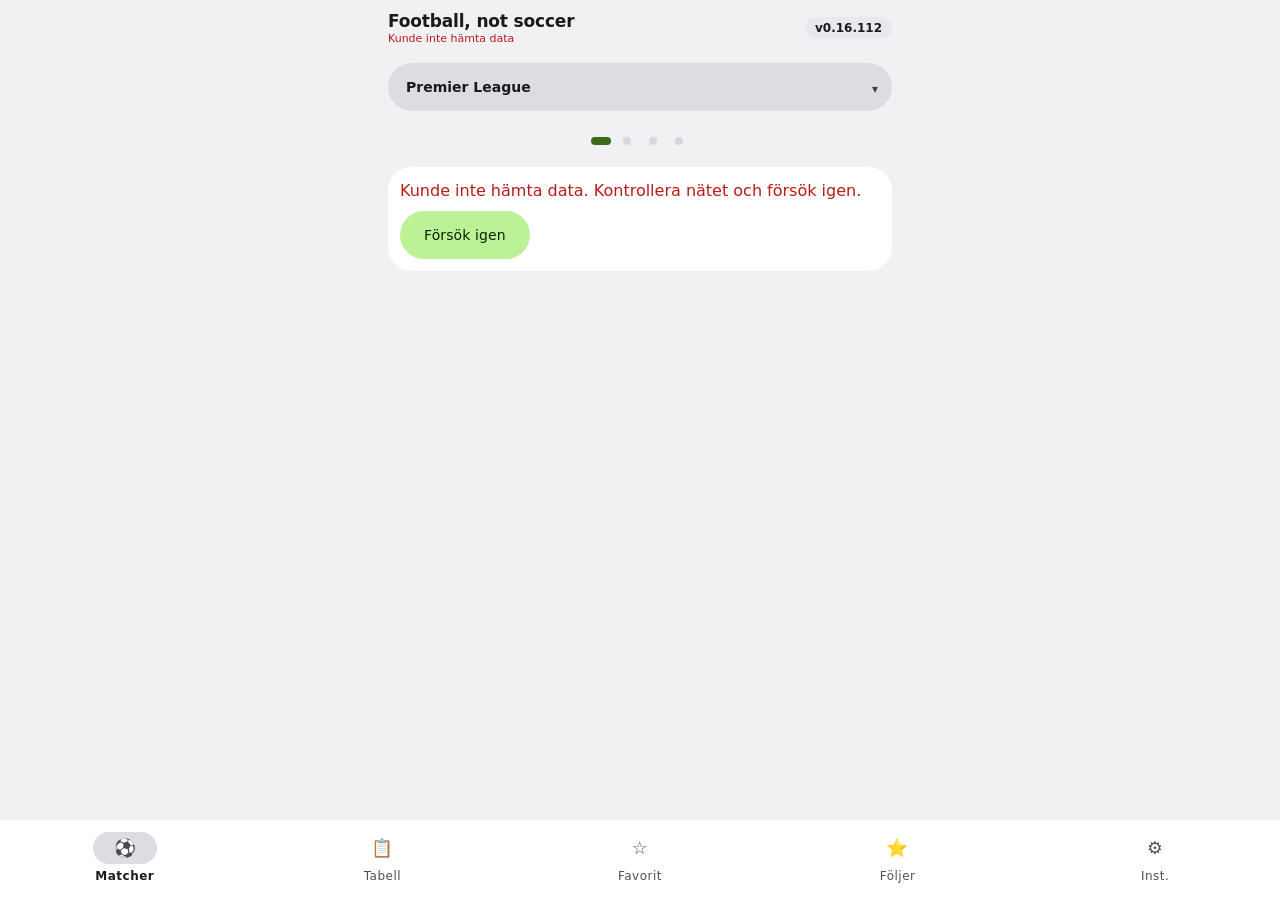
==== commit 0e383911: "Strikt Material 3: textknappar utan ram, dialoger med högerställda knappar (Avbryt före bekräftelsen" ====
--- a/Football-not-soccer.html
+++ b/Football-not-soccer.html
@@ -1,5 +1,5 @@
 <!doctype html>
-<!-- Football-not-soccer v0.16.111 as one file. Generated by tools/build-single.mjs - do not edit; change the source files and rebuild. -->
+<!-- Football-not-soccer v0.16.112 as one file. Generated by tools/build-single.mjs - do not edit; change the source files and rebuild. -->
 <html lang="sv">
 <head>
 <meta charset="utf-8">
@@ -626,60 +626,48 @@
 .ldot::after { content: ""; width: 8px; height: 8px; border-radius: 50%; background: var(--outline-variant, #c4c7c5); transition: width .2s, background .2s; }
 .ldot.on::after { width: 20px; border-radius: 4px; background: var(--primary); }
 
-/* 2026-11-23: Dialogrutor med två val (.pair) – ja-knappen först i HTML: till vänster (2/3), Avbryt till höger (1/3). */
-dialog .actions.pair { display: grid; grid-template-columns: 2fr 1fr; gap: 8px; }
-dialog .actions.pair .spacer { display: none; }
-dialog .actions.pair > button { width: 100%; min-height: 48px; margin: 0; }
-/* 2026-11-23: En knapp ser ut som en knapp – textknappar får ram (utom i snackbaren). */
-.btn.text { border: 1px solid var(--outline); }
-.btn.text.danger { border-color: var(--error, #ba1a1a); }
-#snackbar .btn.text { border: 0; }
-
 /* ==========================================================================
-   Finish (2026-11-23) – gemensamt finslipningslager, samma i alla appar.
-   Ligger sist och bygger på M3-rollerna (--primary, --surface …). Ändrar inga
-   färger eller layouter – bara typografi, djup, rörelse och detaljer.
+   Material 3 – strikt (2026-11-23). Samma lager sist i alla appar. Följer
+   m3.material.io: knappar, dialoger, navigeringsrad, scrim och fokus.
+   Ersätter menyradens glas och dagens egna knapp- och dialogregler.
    ========================================================================== */
-html { -webkit-font-smoothing: antialiased; -moz-osx-font-smoothing: grayscale; text-rendering: optimizeLegibility; }
-body { font-feature-settings: "kern" 1, "liga" 1; }
-h1, h2, h3, .view-title, .brand { text-wrap: balance; }
-h1, .view-title, .brand { letter-spacing: -0.022em; }
-p, li { text-wrap: pretty; }
-/* Siffror i rak linje: belopp, tabeller, statistik, resultat. */
-.amount, td, th, .stat-n, .lm-n, .score, .sc, .pts, .kcal, input[inputmode="decimal"], input[inputmode="numeric"] { font-variant-numeric: tabular-nums; }
-::selection { background: color-mix(in srgb, var(--primary) 30%, transparent); }
-
-/* Kort: hårfin kant + mjuk, låg skugga (ljust); svag ljuskant (mörkt). */
-.card {
-  box-shadow: 0 0 0 0.5px color-mix(in srgb, var(--outline-variant) 80%, transparent),
-              0 1px 2px rgb(0 0 0 / 0.04), 0 8px 24px -12px rgb(0 0 0 / 0.14);
-}
-@media (prefers-color-scheme: dark) {
-  .card { box-shadow: inset 0 0.5px 0 rgb(255 255 255 / 0.07), 0 0 0 0.5px rgb(255 255 255 / 0.06), 0 10px 28px -14px rgb(0 0 0 / 0.6); }
-}
-
-/* Knappar: fylld = diskret glans och skugga i appens färg; ram = tunnare och finare. (Tryckformen är M3 Expressive.) */
-.btn.filled, .btn-filled, .primary, .weigh-save {
-  box-shadow: inset 0 1px 0 rgb(255 255 255 / 0.16), 0 1px 2px rgb(0 0 0 / 0.10),
-              0 6px 16px -8px color-mix(in srgb, var(--primary) 60%, transparent);
-}
-.btn.text:not(.danger), .btn-text, button.link:not(.danger):not(.wk-open) { border-color: color-mix(in srgb, var(--outline) 55%, transparent) !important; }
-button, .btn, a, input, select, textarea, summary {
-  transition: background-color .18s ease, color .18s ease, border-color .18s ease, box-shadow .2s ease, transform .14s cubic-bezier(.2, .8, .2, 1);
-}
-:focus-visible { outline: 2px solid var(--primary); outline-offset: 2px; }
-input:focus-visible, select:focus-visible, textarea:focus-visible { outline: none; box-shadow: 0 0 0 2px var(--primary), 0 0 0 6px color-mix(in srgb, var(--primary) 18%, transparent); }
-
-/* Dialogrutor (entrén är M3 Expressive): djupare skugga, nedtonad och lätt suddig bakgrund. */
-dialog[open] {
-  box-shadow: 0 24px 64px -16px rgb(0 0 0 / 0.38), 0 0 0 0.5px color-mix(in srgb, var(--outline-variant) 70%, transparent);
-}
-dialog::backdrop { background: rgb(0 0 0 / 0.36); -webkit-backdrop-filter: blur(3px); backdrop-filter: blur(3px); }
-
-@media (prefers-reduced-motion: reduce) {
-  *, *::before, *::after { transition: none !important; animation: none !important; }
-}
-@media (prefers-reduced-transparency: reduce) { dialog::backdrop { -webkit-backdrop-filter: none; backdrop-filter: none; background: rgb(0 0 0 / 0.5); } }
+
+/* Knappar (Common buttons): helt rundade, Label large 14/20 500, ingen skugga i vila.
+   Fylld = viktigast, tonad/outlined = mellan, text = minst. */
+.btn, .btn-text, .btn-filled, .btn-danger, .primary, .weigh-save { border-radius: 999px; font-weight: 500; letter-spacing: 0.00714em; box-shadow: none; }
+.btn.text, .btn-text, button.link { border: 0; background: transparent; color: var(--primary); padding-inline: 12px; }
+.btn.text.danger, button.link.danger { color: var(--error, #ba1a1a); }
+.btn.text:hover, .btn-text:hover, button.link:hover { background: color-mix(in srgb, var(--primary) 8%, transparent); }
+.btn.text:active, .btn-text:active, button.link:active { background: color-mix(in srgb, var(--primary) 12%, transparent); }
+
+/* Dialoger (Basic dialog): surface-container-high, 28 px hörn, 24 px luft, Headline small,
+   knapparna högerställda som textknappar – Avbryt till vänster om bekräftelsen. */
+dialog { border: 0; border-radius: 28px; padding: 24px; background: var(--surface-container-high); color: var(--on-surface);
+  min-width: 280px; max-width: min(560px, calc(100vw - 48px)); box-shadow: 0 4px 8px 3px rgb(0 0 0 / 0.15), 0 1px 3px rgb(0 0 0 / 0.3); }
+dialog h2 { font-size: 1.5rem; line-height: 2rem; font-weight: 400; letter-spacing: 0; text-transform: none; margin: 0 0 16px; color: var(--on-surface); }
+dialog p { color: var(--on-surface-variant); font-size: 0.875rem; line-height: 1.25rem; letter-spacing: 0.0178em; }
+dialog .actions, dialog .dlg-actions { display: flex; flex-wrap: wrap; justify-content: flex-end; align-items: center; gap: 8px; margin-top: 24px; }
+dialog .actions > button, dialog .dlg-actions > button { min-height: 40px; padding: 0 12px; border-radius: 999px; font-weight: 500; }
+dialog .actions > .btn.filled, dialog .dlg-actions > .btn-filled, dialog .dlg-actions > .btn-danger, dialog .actions > .danger-fill { padding: 0 24px; }
+dialog::backdrop { background: rgb(0 0 0 / 0.32); -webkit-backdrop-filter: none; backdrop-filter: none; }
+
+/* Navigeringsrad (Navigation bar): solid surface-container i hela bredden, 80 px,
+   aktiv flik = pill 64 × 32 i secondary-container, etikett Label medium 12/16 500. */
+#nav, .tabbar { position: fixed; inset: auto 0 0 0; max-width: none; margin: 0; border: 0; border-radius: 0; box-shadow: none;
+  background: var(--surface-container); -webkit-backdrop-filter: none; backdrop-filter: none;
+  min-height: 80px; padding: 12px 0 calc(16px + env(safe-area-inset-bottom)); display: flex; justify-content: space-around; gap: 8px; }
+#nav::before, .tabbar::before { content: none; }
+#nav button, .tabbar .tab { flex: 1; max-width: none; margin: 0; padding: 0; min-height: 52px; gap: 4px; border-radius: 0; background: none;
+  display: flex; flex-direction: column; align-items: center; justify-content: flex-start;
+  font-size: 0.75rem; line-height: 1rem; font-weight: 500; letter-spacing: 0.0417em; color: var(--on-surface-variant); }
+#nav button[aria-current="page"], .tabbar .tab.on { background: none; color: var(--on-surface); font-weight: 600; }
+#nav .pill, .tabbar .tab > span:first-child { display: grid; place-items: center; width: 64px; height: 32px; border-radius: 16px; background: none; transition: background-color .2s; }
+#nav button[aria-current="page"] .pill, .tabbar .tab.on > span:first-child { background: var(--secondary-container); color: var(--on-secondary-container); }
+body { padding-bottom: calc(96px + env(safe-area-inset-bottom)); }
+#snackbar { bottom: calc(96px + env(safe-area-inset-bottom)); }
+
+/* Fokus (State layers / focus indicator). */
+:focus-visible { outline: 3px solid var(--primary); outline-offset: 2px; }
 
 </style>
 </head>
@@ -910,9 +898,9 @@
   <form method="dialog">
     <h2 id="cd-title">Radera all data?</h2>
     <p class="muted">Följda lag, favorit och all sparad matchdata tas bort från den här enheten. Det går inte att ångra.</p>
-    <div class="actions pair">
+    <div class="actions">
+      <button type="submit" class="btn text" value="cancel">Avbryt</button>
       <button type="submit" class="btn filled danger-fill" value="ok" id="cd-ok">Radera</button>
-      <button type="submit" class="btn text" value="cancel">Avbryt</button>
     </div>
   </form>
 </dialog>
@@ -942,9 +930,9 @@
     <p class="muted small" id="pw-hint">Minst 16 tecken med stor och liten bokstav, siffra och specialtecken. Välj inte ett vanligt ord + årtal.</p>
     <p class="muted" id="pw-warn"></p>
     <p class="error" id="pw-error" role="alert"></p>
-    <div class="actions pair">
+    <div class="actions">
+      <button type="button" class="btn text" id="pw-cancel">Avbryt</button>
       <button type="button" class="btn filled" id="pw-ok">Spara krypterad</button>
-      <button type="button" class="btn text" id="pw-cancel">Avbryt</button>
     </div>
   </form>
 </dialog>
@@ -954,9 +942,9 @@
     <h2 id="imp-title">Ersätta inställningarna?</h2>
     <p id="imp-sum"></p>
     <p class="muted">Följda lag, favorit och liga ersätts. Du kan ångra direkt efteråt.</p>
-    <div class="actions pair">
+    <div class="actions">
+      <button type="submit" class="btn text" value="cancel">Avbryt</button>
       <button type="submit" class="btn filled" value="ok" id="imp-ok">Ersätt</button>
-      <button type="submit" class="btn text" value="cancel">Avbryt</button>
     </div>
   </form>
 </dialog>
@@ -1363,7 +1351,7 @@
 </script>
 <script>
 // ---- version.js ----
-﻿self.APP_VERSION = '0.16.111';
+﻿self.APP_VERSION = '0.16.112';
 
 </script>
 <script>
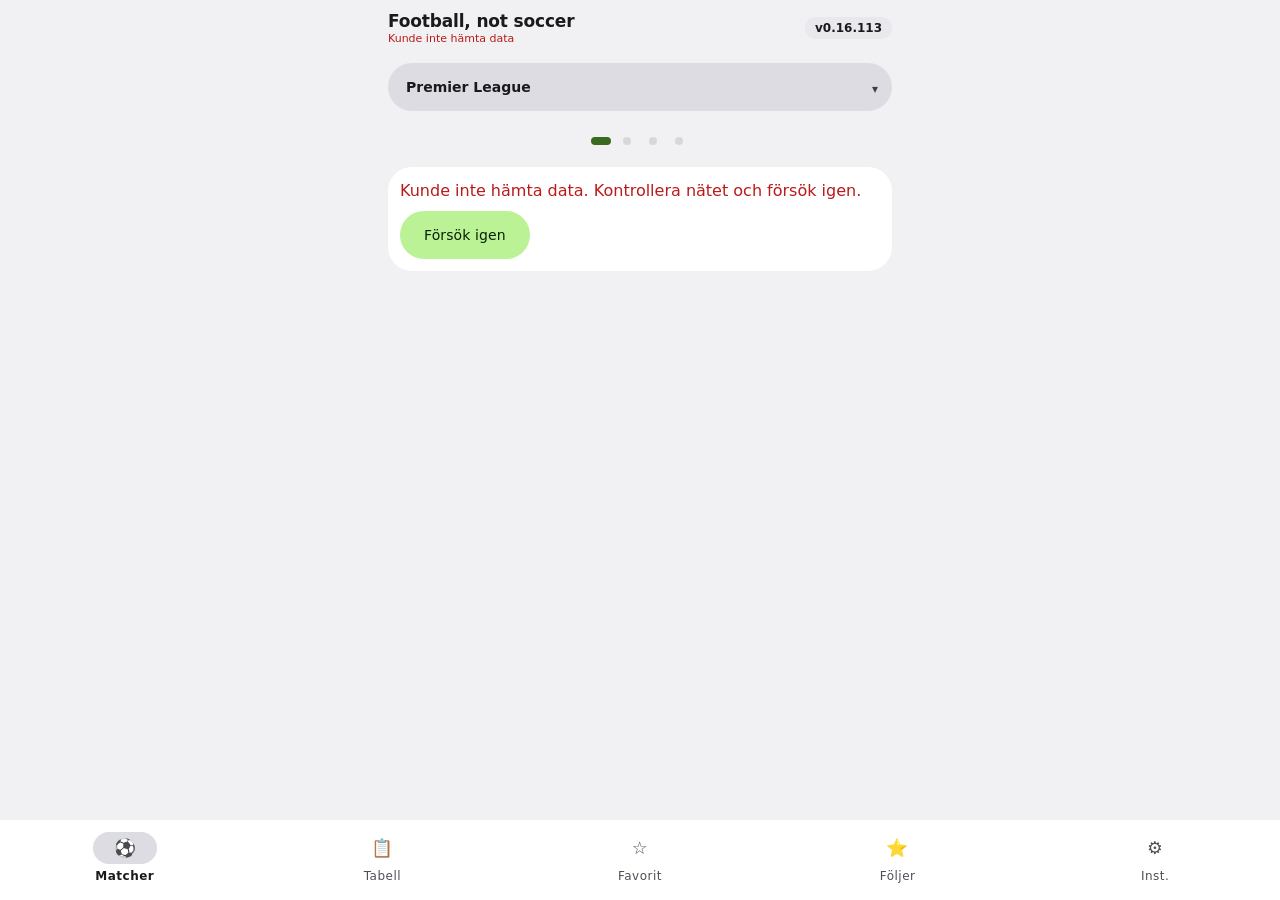
==== commit aafd6fcd: "Radera all data skapar inte fns.pwd igen direkt (koden skapas först när den visas eller används); UI" ====
--- a/Football-not-soccer.html
+++ b/Football-not-soccer.html
@@ -1,5 +1,5 @@
 <!doctype html>
-<!-- Football-not-soccer v0.16.112 as one file. Generated by tools/build-single.mjs - do not edit; change the source files and rebuild. -->
+<!-- Football-not-soccer v0.16.113 as one file. Generated by tools/build-single.mjs - do not edit; change the source files and rebuild. -->
 <html lang="sv">
 <head>
 <meta charset="utf-8">
@@ -1351,7 +1351,7 @@
 </script>
 <script>
 // ---- version.js ----
-﻿self.APP_VERSION = '0.16.112';
+﻿self.APP_VERSION = '0.16.113';
 
 </script>
 <script>
@@ -3133,8 +3133,9 @@
 const PWD_KEY = 'fns.pwd', OFF_KEY = 'fns.pwdoff';
 let showPwd = false, pwdBusy = false;
 // 2026-11-15: koden skapas av appen (generatePassword: 16 tecken, kryptografisk slump) och sparas på enheten. Egen kod går att välja (ownPassword), med samma krav.
-function savedPassword() {
-  try { let p = localStorage.getItem(PWD_KEY); if (!p) { p = Backup.generatePassword(); localStorage.setItem(PWD_KEY, p); } return p; } catch { return ''; }
+// create = false: only read (renderPwd/keep must not recreate fns.pwd right after Radera all data).
+function savedPassword(create = true) {
+  try { let p = localStorage.getItem(PWD_KEY); if (!p && create) { p = Backup.generatePassword(); localStorage.setItem(PWD_KEY, p); } return p || ''; } catch { return ''; }
 }
 function rememberOn() { return true; }   // koden sparas alltid (2026-11-15)
 function setRemember(on) {
@@ -3144,7 +3145,7 @@
 }
 // En backup som lästs in med en annan kod: den koden används sedan (en kod att hålla reda på, t.ex. på en ny telefon).
 function keep(pwd) {
-  if (!pwd || pwd === savedPassword()) return;
+  if (!pwd || pwd === savedPassword(false)) return;
   try { localStorage.setItem(PWD_KEY, pwd); } catch { return; }
   renderPwd(); snackbar('Koden från filen används nu för nya backuper.', null, null, 4000);
 }
@@ -3303,7 +3304,7 @@
 // Din kod (2026-11-15): skapas alltid av appen. Visa, Kopiera, Ny kod.
 function renderPwd() {
   const box = $('pwd-box'); if (!box) return;
-  const p = savedPassword();
+  const p = showPwd ? savedPassword() : '';
   const toggle = el('button', { type: 'button', class: 'btn text', 'aria-pressed': showPwd ? 'true' : 'false', on: { click: () => { showPwd = !showPwd; renderPwd(); } } }, showPwd ? 'Dölj' : 'Visa');
   const copy = el('button', { type: 'button', class: 'btn text', on: { click: copyPassword } }, 'Kopiera');
   const change = el('button', { type: 'button', class: 'btn text', on: { click: rememberPassword } }, 'Ny kod');
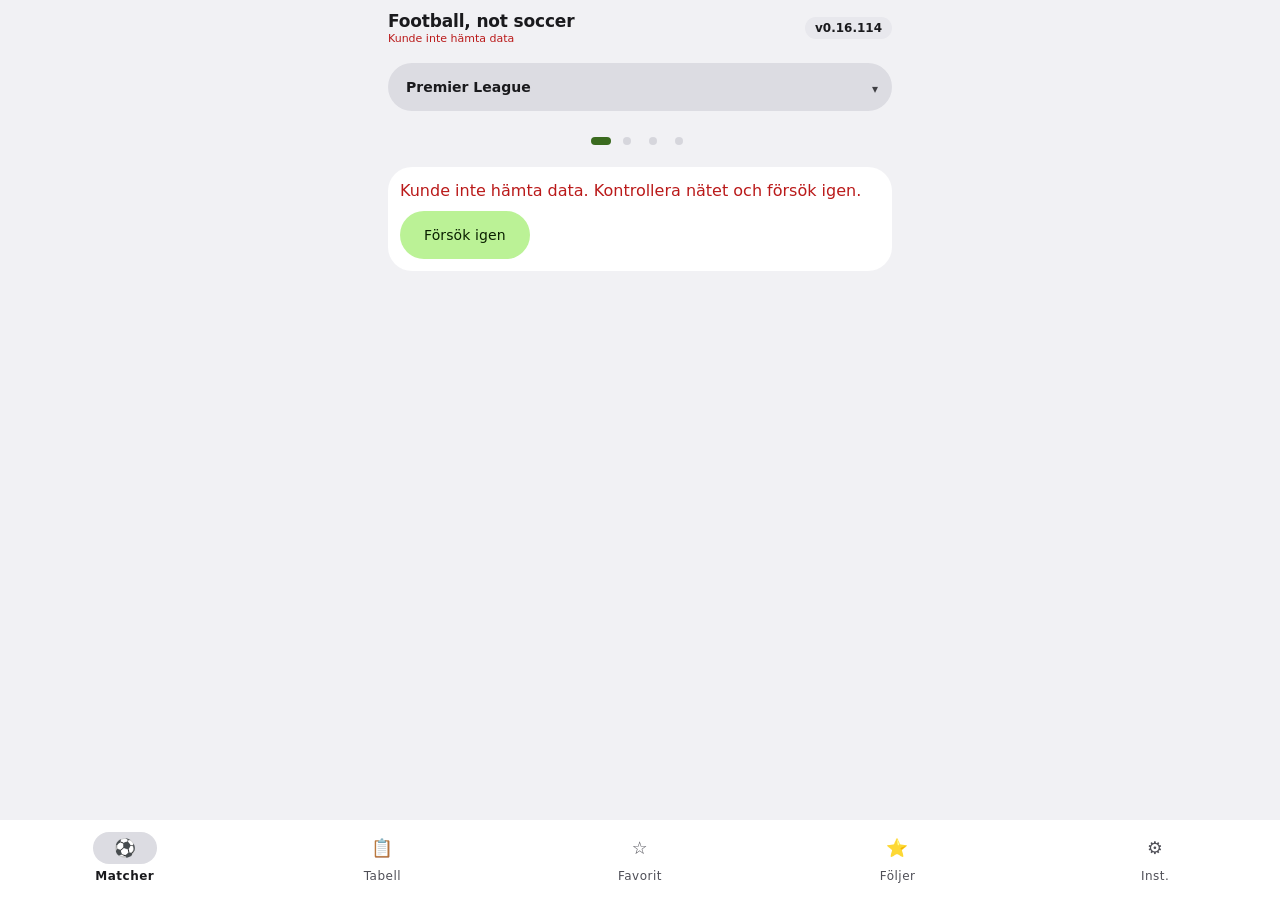
==== commit 55254ae7: "Städning: döda flikrester i Matcher borttagna (mtab, swipeTab, fitRows), gemensam sides() för vinnar" ====
--- a/Football-not-soccer.html
+++ b/Football-not-soccer.html
@@ -1,5 +1,5 @@
 <!doctype html>
-<!-- Football-not-soccer v0.16.113 as one file. Generated by tools/build-single.mjs - do not edit; change the source files and rebuild. -->
+<!-- Football-not-soccer v0.16.114 as one file. Generated by tools/build-single.mjs - do not edit; change the source files and rebuild. -->
 <html lang="sv">
 <head>
 <meta charset="utf-8">
@@ -1351,7 +1351,7 @@
 </script>
 <script>
 // ---- version.js ----
-﻿self.APP_VERSION = '0.16.113';
+﻿self.APP_VERSION = '0.16.114';
 
 </script>
 <script>
@@ -2443,6 +2443,11 @@
   sync();
   return [row, box];
 }
+// Leader/winner's side ' win', loser's ' lose'; a draw or no score stays neutral (hero and Matcher rows).
+function sides(m) {
+  const hs = Number(m.homeScore), as = Number(m.awayScore), scored = m.state !== 'pre' && Number.isFinite(hs) && Number.isFinite(as);
+  return { hs, as, scored, cls: (a, b) => (!scored || a === b ? '' : a > b ? ' win' : ' lose') };
+}
 function matchHero(m, kind) {
   const d = new Date(m.date);
   let mid;
@@ -2452,9 +2457,7 @@
     mid = el('div', { class: 'mid' }, el('span', { class: 'score', text: scoreText(m.homeScore, m.awayScore) }),
       m.state === 'in' ? el('span', { class: 'live', text: liveText(m) }) : (r ? el('span', { class: `badge ${r}`, text: RESULT_LONG[r] }) : null));
   }
-  // Leader/winner's side green, loser's red; draw neutral (as in Matcher).
-  const hs = Number(m.homeScore), as = Number(m.awayScore), scored = m.state !== 'pre' && Number.isFinite(hs) && Number.isFinite(as);
-  const cls = (a, b) => (!scored || a === b ? '' : a > b ? ' win' : ' lose');
+  const { hs, as, cls } = sides(m);
   const side = (t, c) => el('div', { class: `side${c}` }, logo(t.logo), teamName(t, m.leagueId));
   return el('div', { class: 'hero' },
     el('div', { class: 'match-main' }, side(m.home, ` h${cls(hs, as)}`), mid, side(m.away, cls(as, hs))),
@@ -2501,9 +2504,7 @@
     const key = m.state === 'in' ? 'live' : today ? `today-${m.state}` : fmtDayKey.format(m.date);
     const label = m.state === 'in' ? 'Pågår nu' : today ? (m.state === 'post' ? 'Spelade idag' : 'Senare idag') : dayLabel(m.date);
     if (key !== lastDay) { group = el('div', { class: 'dgroup' }, el('div', { class: 'day', text: label })); wrap.append(group); lastDay = key; }
-    // Leader/winner bold, loser dimmed; a draw stays neutral.
-    const hs = Number(m.homeScore), as = Number(m.awayScore), scored = m.state !== 'pre' && Number.isFinite(hs) && Number.isFinite(as);
-    const cls = (a, b) => (!scored || a === b ? '' : a > b ? ' win' : ' lose');
+    const { hs, as, scored, cls } = sides(m);
     const mid = m.state === 'pre' ? el('span', { class: 's', text: fmtTime.format(m.date) })
       : el('span', { class: 's' }, el('span', { class: 'sc', text: scoreText(m.homeScore, m.awayScore) }),
         m.state === 'in' ? el('span', { class: 'live', text: liveText(m) }) : el('span', { class: 'end', text: 'Slut' }));
@@ -2516,11 +2517,7 @@
   }
   return wrap;
 }
-// ---------- Card Matcher: tabs Aktuella / Kommande / Spelade (session only) ----------
-const MTABS = [['now', 'Aktuella', 'Inga matcher i dag'], ['next', 'Kommande', 'Inga kommande matcher'], ['past', 'Spelade', 'Inga spelade matcher']];
-let mtabsOpen = false;
-let mtab = null;                 // null = default: Aktuella if there are live or today's matches, else Kommande (reset on every view change)
-const curTab = () => mtab || (matchLists(L(league).league || []).now.length ? 'now' : 'next');
+// ---------- Card Matcher: pågående/dagens, sedan Kommande och Spelade (session only) ----------
 let extra = { next: 0, past: 0 }; // rows added with Visa fler
 let loadingMore = false;
 function matchLists(ms) {
@@ -2530,11 +2527,6 @@
     next: ms.filter((m) => m.state === 'pre' && !isToday(m) && new Date(m.date) > Date.now()),
     past: ms.filter((m) => m.state === 'post').reverse(),
   };
-}
-// Rows that fit down to the bottom menu (at least CONFIG.minRows).
-function fitRows() {
-  const top = $('match-list').getBoundingClientRect().top, bar = $('tabbar').getBoundingClientRect().height || 80;
-  return Math.max(CONFIG.minRows, Math.floor((innerHeight - Math.max(top, 0) - bar - 72) / 44));
 }
 const rangeEnd = (dir) => { const r = L(league).range; return !r || (dir < 0 ? r.from <= monthAt(-CONFIG.monthsMax) : r.to >= monthAt(CONFIG.monthsMax)); };
 // 2026-11-22: ingen vy-knapp – Idag, Kommande och Spelade i samma lista, som för laget man följer.
@@ -2579,13 +2571,7 @@
   renderLeagueMatches();
 }
 
-// Swipe left/right on the list → next/previous tab (only clearly horizontal swipes, ≥ 50 px).
-function swipeTab(dir) {
-  const ids = MTABS.map(([id]) => id), cur = curTab();
-  const next = ids[ids.indexOf(cur) + dir];
-  if (next) { mtab = next; renderLeagueMatches(); }
-}
-// Tabell: swipe → next/previous league in the picker.
+// Matcher and Tabell: swipe → next/previous league in the picker.
 function swipeLeague(dir) {
   const ids = pickerLeagues(layout), next = ids[ids.indexOf(league) + dir];
   if (next) setLeague(next);
@@ -2862,7 +2848,7 @@
   if (view !== 'fav' && peek) { peek = null; syncFav(); }
   // Leaving Inställningar folds its sections again (as in Stress control and Simple nutrition).
   if (prev === 'settings' && view !== 'settings') for (const d of document.querySelectorAll('#view-settings details[open]')) d.open = false;
-  if (view !== prev) { mtab = null; openMatches.clear(); teamOpen.next = teamOpen.last = false; lagOpen.clear(); extra = { next: 0, past: 0 }; showPwd = false; }   // new view: start fresh
+  if (view !== prev) { openMatches.clear(); teamOpen.next = teamOpen.last = false; lagOpen.clear(); extra = { next: 0, past: 0 }; showPwd = false; }   // new view: start fresh
   if (location.hash !== '#' + view) {
     if (push && view !== prev) history.pushState({ fns: 1 }, '', '#' + view);   // fns: a step this app added (← may go back)
     else history.replaceState(history.state, '', '#' + view);
@@ -2879,7 +2865,7 @@
   if (!t) return;
   ev.preventDefault();
   if (t.dataset.view === 'fav' && peek) { peek = null; syncFav(); teamOpen.next = teamOpen.last = false; }   // the middle button always shows the favourite
-  if (t.dataset.view === 'matches') { mtab = null; if (view === 'matches') { renderLeagueMatches(); scrollTo(0, 0); return; } }   // always the default tab (Aktuella only with today's matches, else Kommande)
+  if (t.dataset.view === 'matches' && view === 'matches') { renderLeagueMatches(); scrollTo(0, 0); return; }   // tap on the open tab: back to the top
   go(t.dataset.view);
 });
 // Bakåt (Android, Safari swipe, ←): show the view of that history step; an open team closes. No new step.
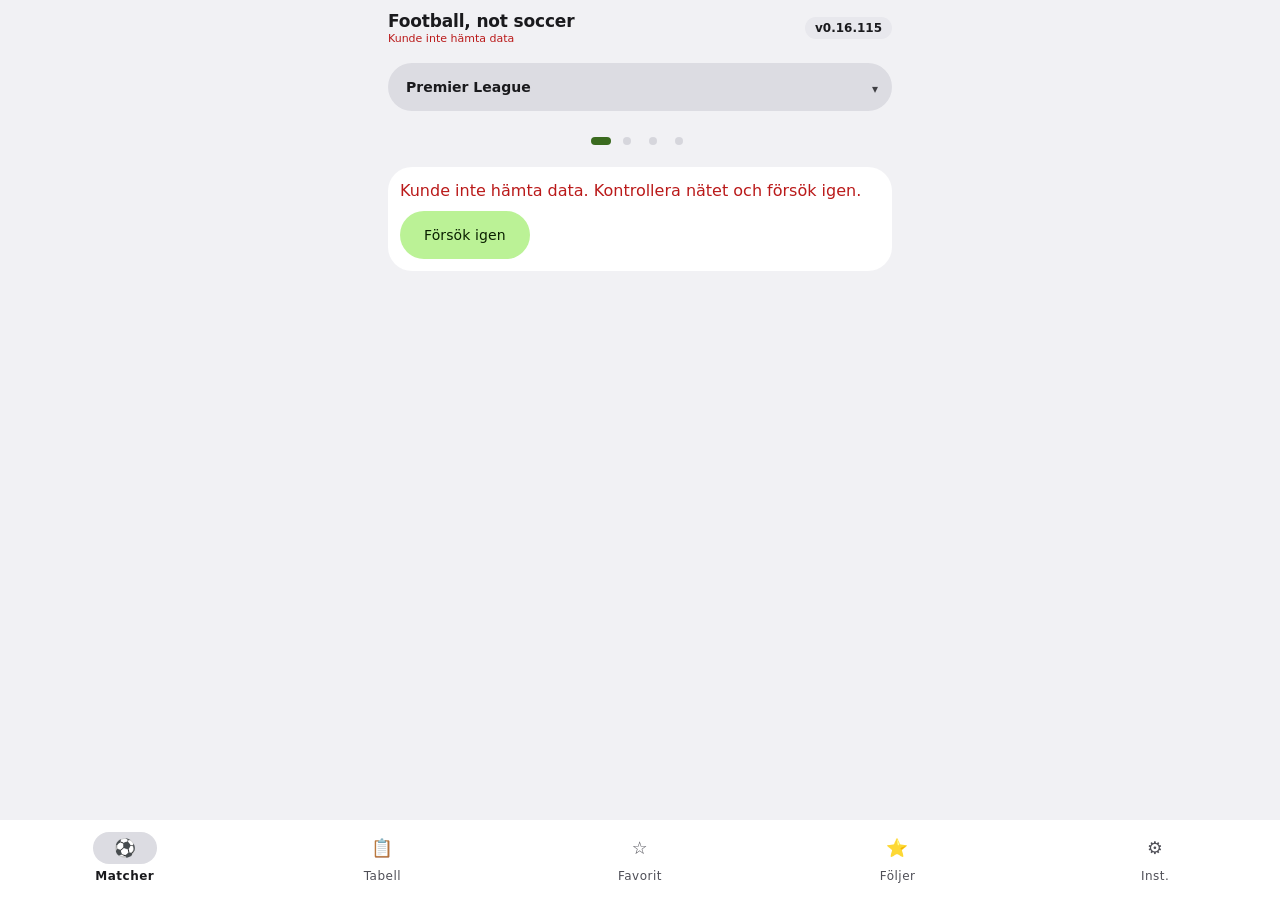
==== commit d9eeb7a5: "Städning: gamla flikelementen i Matcher borttagna (#mtabs, #more, .mtabs-CSS och :has(#mtabs[hidden]" ====
--- a/Football-not-soccer.html
+++ b/Football-not-soccer.html
@@ -1,5 +1,5 @@
 <!doctype html>
-<!-- Football-not-soccer v0.16.114 as one file. Generated by tools/build-single.mjs - do not edit; change the source files and rebuild. -->
+<!-- Football-not-soccer v0.16.115 as one file. Generated by tools/build-single.mjs - do not edit; change the source files and rebuild. -->
 <html lang="sv">
 <head>
 <meta charset="utf-8">
@@ -395,10 +395,9 @@
 .view { gap: 12px; margin-top: 12px; }
 .tabbar { padding-top: 10px; }
 .tab span { border-radius: var(--r-full); transition: background .2s, width .2s; }
-.league-picker, .mtabs { gap: 4px; padding: 4px; border-radius: var(--r-full); background: var(--surface-container); }
-.mtabs { margin-bottom: 10px; }
-.league-picker button, .mtabs button { min-height: 40px; border: 0; border-radius: var(--r-full); transition: background .2s, color .2s; }
-.league-picker button[aria-pressed="true"], .mtabs button[aria-pressed="true"] { background: var(--secondary-container); color: var(--on-secondary-container); }
+.league-picker { gap: 4px; padding: 4px; border-radius: var(--r-full); background: var(--surface-container); }
+.league-picker button { min-height: 40px; border: 0; border-radius: var(--r-full); transition: background .2s, color .2s; }
+.league-picker button[aria-pressed="true"] { background: var(--secondary-container); color: var(--on-secondary-container); }
 .btn { border-radius: var(--r-full); }
 .dot, .badge { border-radius: 6px; }
 .lchip[aria-pressed="true"] { background: var(--secondary-container); color: var(--on-secondary-container); }
@@ -420,27 +419,12 @@
 /* Matcher: league (2/3) and status menu (1/3) in one row. */
 .mbar { display: grid; align-items: start; }
 .mbar .league-picker { min-width: 0; }
-.mtabs { position: relative; display: grid; width: 100%; margin: 0; padding: 4px; border-radius: var(--r-full); background: var(--secondary-container); }
-.mtabs button { min-height: 40px; border: 0; border-radius: var(--r-full); background: transparent; color: var(--on-secondary-container); font-weight: 700; white-space: nowrap; overflow: hidden; }
-.mtabs button[aria-pressed="true"] { background: transparent; color: var(--on-secondary-container); }
-.mtabs button[aria-pressed="true"]::after { content: '▾'; position: absolute; right: 12px; transform: translateY(-50%); font-size: .75rem; opacity: .8; }
-.mtabs:not(.open) button[aria-pressed="false"] { display: none; }
-.mtabs.open { z-index: 30; border-radius: var(--r-lg); box-shadow: 0 8px 24px rgba(0,0,0,.35); align-self: start; }
-.mtabs.open button[aria-pressed="false"] { font-weight: 500; }
 .mbar { position: relative; }
-.mtabs.open { position: absolute; right: 0; top: 0; }
-.mtabs button[aria-pressed="true"]::after { top: 26px; }
-.mtabs { grid-auto-rows: auto; }
 .mbar { grid-template-columns: minmax(0, 1fr) 128px; }
-.mtabs button { padding: 0 24px 0 12px; font-size: .875rem; text-overflow: clip; }
-.mtabs.open button { padding: 0 12px; }
-.mtabs.open button[aria-pressed="true"] { background: color-mix(in srgb, var(--on-secondary-container) 14%, transparent); }
-.mtabs.open button[aria-pressed="true"]::after { content: none; }
 .mbar .league-picker { grid-auto-columns: minmax(max-content, 1fr); }
 .mbar .league-picker button { padding: 0 12px; overflow: visible; }
 /* Matcher: league as a dropdown too (same look as the status menu). */
 .mbar { grid-template-columns: minmax(0, 2fr) minmax(0, 1fr); }
-.mtabs.open { width: calc((100% - 8px) / 3); }
 .league-picker.dd { position: relative; display: grid; grid-auto-flow: row; grid-auto-columns: auto; width: 100%; padding: 4px; gap: 0; border-radius: var(--r-full); background: var(--secondary-container); overflow: visible; }
 .league-picker.dd button { min-height: 40px; padding: 0 28px 0 14px; border-radius: var(--r-full); background: transparent; color: var(--on-secondary-container); font-weight: 700; font-size: .875rem; text-align: left; white-space: nowrap; overflow: hidden; text-overflow: ellipsis; }
 .league-picker.dd button[aria-pressed="true"]::after { content: '▾'; position: absolute; right: 14px; top: 26px; transform: translateY(-50%); font-size: .75rem; opacity: .8; }
@@ -449,21 +433,16 @@
 .league-picker.dd.open button { padding: 0 14px; font-weight: 500; }
 .league-picker.dd.open button[aria-pressed="true"] { font-weight: 700; background: color-mix(in srgb, var(--on-secondary-container) 14%, transparent); }
 .league-picker.dd.open button[aria-pressed="true"]::after { content: none; }
-.mtabs button { text-align: left; padding-left: 14px; }
-.mbar .mtabs { grid-column: 2; grid-row: 1; }
 .mbar { min-height: 48px; }
 /* Joined: one pill, divided 2/3 | 1/3 by a thin line. */
 .mbar { gap: 0; grid-template-columns: minmax(0, 2fr) minmax(0, 1fr); }
 .mbar .league-picker.dd:not(.open) { border-radius: var(--r-full) 0 0 var(--r-full); }
-.mbar .mtabs:not(.open) { border-radius: 0 var(--r-full) var(--r-full) 0; }
-.mbar .mtabs:not(.open)::before { content: ''; position: absolute; left: 0; top: 10px; bottom: 10px; width: 1px; background: color-mix(in srgb, var(--on-secondary-container) 30%, transparent); }
 .mbar .league-picker.dd.open { width: calc(100% * 2 / 3); }
 /* More width (2026-11-17, same as Fitness buddy). */
 body { padding-left: 8px; padding-right: 8px; }
 .card { padding: 12px 12px; }
 .tabbar { inset: auto 8px calc(10px + env(safe-area-inset-bottom)) 8px; }
 /* The open status menu is placed in its own grid column, so 100% = its third. */
-.mbar .mtabs.open { width: 100%; right: 0; left: auto; }
 /* Light mode neutral too (2026-11-17): white/grey surfaces, colour only on buttons and elements. */
 @media (prefers-color-scheme: light) {
   :root {
@@ -594,10 +573,9 @@
 .lm-sec { margin-top: 18px; }
 .lm-sec-h { margin: 0 0 6px; font-size: 1rem; font-weight: 600; color: var(--on-surface); }
 #match-list > .lm-sec:first-child { margin-top: 0; }
-.league-picker:has(#mtabs[hidden]) .sep, #mtabs[hidden] { display: none; }
-.mbar:has(#mtabs[hidden]) { grid-template-columns: minmax(0, 1fr); }
-.mbar:has(#mtabs[hidden]) .league-picker.dd:not(.open) { border-radius: var(--r-full); }
-.mbar:has(#mtabs[hidden]) .league-picker.dd.open { width: 100%; }
+.mbar { grid-template-columns: minmax(0, 1fr); }
+.mbar .league-picker.dd:not(.open) { border-radius: var(--r-full); }
+.mbar .league-picker.dd.open { width: 100%; }
 /* Kommande och Spelade hopfällda (2026-11-22), tätare matchkort */
 details.lm-sec { margin-top: 12px; border-top: 1px solid var(--line); padding-top: 4px; }
 #match-list > details.lm-sec:first-child { border-top: 0; }
@@ -682,12 +660,10 @@
   <section class="view" id="view-matches">
     <div class="mbar">
       <div class="seg league-picker" role="group" aria-label="Liga"></div>
-      <div class="mtabs" id="mtabs" role="tablist" aria-label="Matcher"></div>
     </div>
     <div class="league-dots" aria-label="Svep åt sidan för att byta liga"></div>
     <section class="card" id="card-matches">
       <div id="match-list"><span class="muted">Laddar…</span></div>
-      <button type="button" class="btn text more-btn" id="more" hidden>Visa fler</button>
     </section>
   </section>
 
@@ -1351,7 +1327,7 @@
 </script>
 <script>
 // ---- version.js ----
-﻿self.APP_VERSION = '0.16.114';
+﻿self.APP_VERSION = '0.16.115';
 
 </script>
 <script>
@@ -2534,7 +2510,6 @@
 const secShut = new Set();   // 2026-11-22: Kommande är utfälld när inget spelas idag – tills man fäller ihop den
 function renderLeagueMatches() {
   const ms = L(league).league || [], lists = matchLists(ms);
-  $('mtabs').hidden = true; $('more').hidden = true;
   if (!L(league).league) { fill($('match-list'), el('p', { class: 'muted', text: 'Laddar…' })); return; }
   const sec = (tab, title, empty) => {
     const list = lists[tab], n = CONFIG.moreStep + extra[tab], dir = tab === 'past' ? -1 : 1;
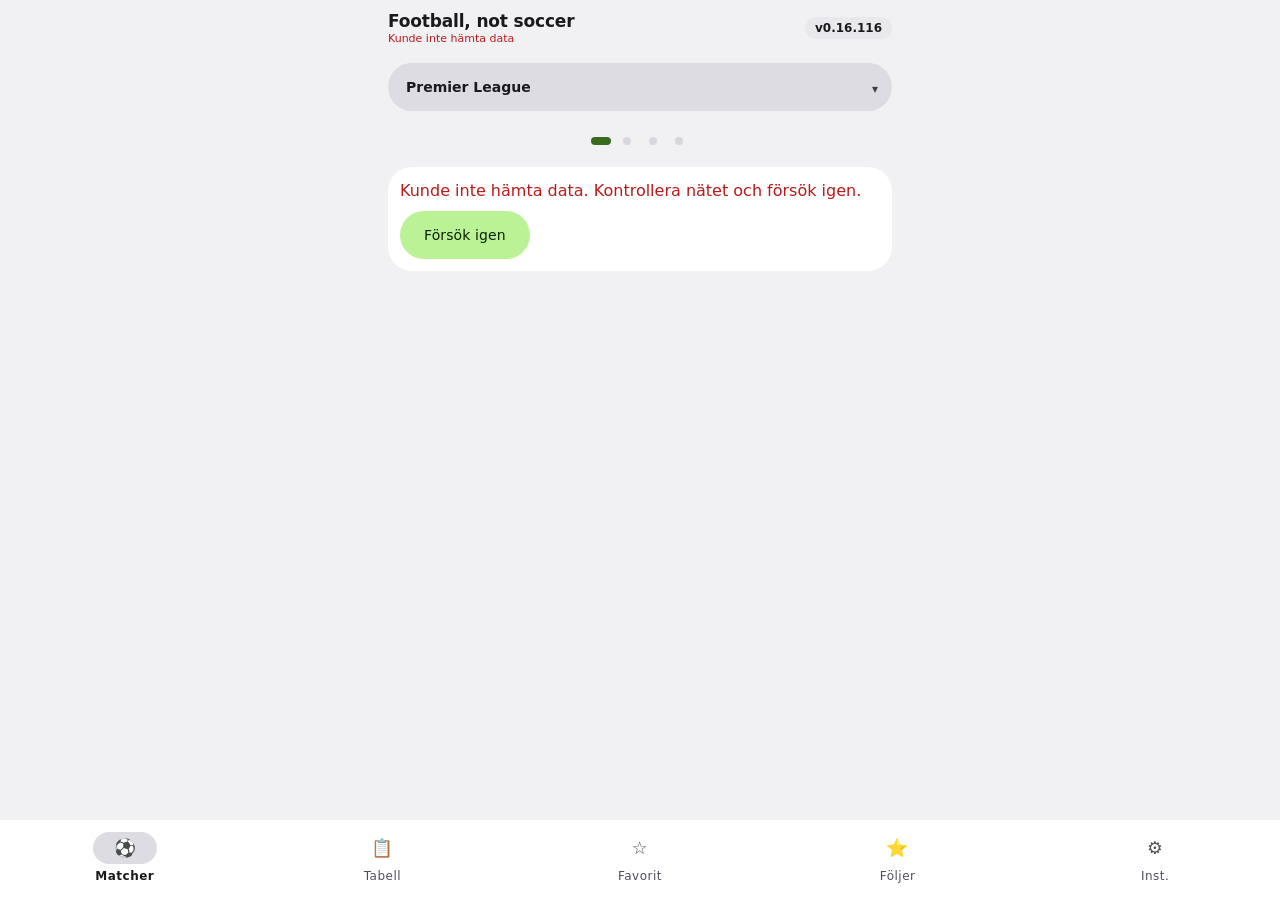
==== commit e5947e70: "Alla mina appar: Shopping buddy tillagd Co-Authored-By: Claude Opus 5.5 <noreply@anthropic.com> Clau" ====
--- a/Football-not-soccer.html
+++ b/Football-not-soccer.html
@@ -1,5 +1,5 @@
 <!doctype html>
-<!-- Football-not-soccer v0.16.115 as one file. Generated by tools/build-single.mjs - do not edit; change the source files and rebuild. -->
+<!-- Football-not-soccer v0.16.116 as one file. Generated by tools/build-single.mjs - do not edit; change the source files and rebuild. -->
 <html lang="sv">
 <head>
 <meta charset="utf-8">
@@ -855,7 +855,7 @@
       <div class="actions center"><button type="button" class="btn tonal" id="install" hidden>Installera appen</button></div>
       <details class="card set-sec" id="card-apps">
         <summary class="sec-sum"><span class="set-title">Alla mina appar</span><span class="set-hint">Öppna, ladda ner, GitHub</span></summary>
-        <div class="dl-src"><div class="dl-app"><b>Fitness buddy</b><a href="https://flyinggooner.github.io/simple-nutrition/" target="_blank" rel="noopener">Öppna</a><a href="https://flyinggooner.github.io/simple-nutrition/simple-nutrition.html" download="simple-nutrition.html">Ladda ner (HTML)</a><a href="https://github.com/FlyingGooner/simple-nutrition" target="_blank" rel="noopener">GitHub</a></div><div class="dl-app"><b>Budget buddy</b><a href="https://flyinggooner.github.io/budget-buddy/" target="_blank" rel="noopener">Öppna</a><a href="https://flyinggooner.github.io/budget-buddy/budget-buddy.html" download="budget-buddy.html">Ladda ner (HTML)</a><a href="https://github.com/FlyingGooner/budget-buddy" target="_blank" rel="noopener">GitHub</a></div><div class="dl-app"><b>Football, not soccer (den här)</b><a href="https://flyinggooner.github.io/Football-not-soccer/" target="_blank" rel="noopener">Öppna</a><a href="Football-not-soccer.html" download="Football-not-soccer.html">Ladda ner (HTML)</a><a href="https://github.com/FlyingGooner/Football-not-soccer" target="_blank" rel="noopener">GitHub</a></div><div class="dl-app"><b>Task buddy</b><a href="https://flyinggooner.github.io/Stress-control/" target="_blank" rel="noopener">Öppna</a><a href="https://flyinggooner.github.io/Stress-control/Stress-control.html" download="Stress-control.html">Ladda ner (HTML)</a><a href="https://github.com/FlyingGooner/Stress-control" target="_blank" rel="noopener">GitHub</a></div><p class="small">Spara som app: Android (Chrome) – tryck ⋮ och välj Installera app. iPhone (Safari) – tryck Dela och välj Lägg till på hemskärmen.</p><p class="muted small">Ladda ner (HTML) ger hela appen i en enda fil som du öppnar i webbläsaren, även utan nät. Den sparar sin data för sig – flytta data dit med en backup-fil.</p></div>
+        <div class="dl-src"><div class="dl-app"><b>Fitness buddy</b><a href="https://flyinggooner.github.io/simple-nutrition/" target="_blank" rel="noopener">Öppna</a><a href="https://flyinggooner.github.io/simple-nutrition/simple-nutrition.html" download="simple-nutrition.html">Ladda ner (HTML)</a><a href="https://github.com/FlyingGooner/simple-nutrition" target="_blank" rel="noopener">GitHub</a></div><div class="dl-app"><b>Budget buddy</b><a href="https://flyinggooner.github.io/budget-buddy/" target="_blank" rel="noopener">Öppna</a><a href="https://flyinggooner.github.io/budget-buddy/budget-buddy.html" download="budget-buddy.html">Ladda ner (HTML)</a><a href="https://github.com/FlyingGooner/budget-buddy" target="_blank" rel="noopener">GitHub</a></div><div class="dl-app"><b>Football, not soccer (den här)</b><a href="https://flyinggooner.github.io/Football-not-soccer/" target="_blank" rel="noopener">Öppna</a><a href="Football-not-soccer.html" download="Football-not-soccer.html">Ladda ner (HTML)</a><a href="https://github.com/FlyingGooner/Football-not-soccer" target="_blank" rel="noopener">GitHub</a></div><div class="dl-app"><b>Shopping buddy</b><a href="https://flyinggooner.github.io/Shopping-buddy/" target="_blank" rel="noopener">Öppna</a><a href="https://flyinggooner.github.io/Shopping-buddy/shopping-buddy.html" download="shopping-buddy.html">Ladda ner (HTML)</a><a href="https://github.com/FlyingGooner/Shopping-buddy" target="_blank" rel="noopener">GitHub</a></div><div class="dl-app"><b>Task buddy</b><a href="https://flyinggooner.github.io/Stress-control/" target="_blank" rel="noopener">Öppna</a><a href="https://flyinggooner.github.io/Stress-control/Stress-control.html" download="Stress-control.html">Ladda ner (HTML)</a><a href="https://github.com/FlyingGooner/Stress-control" target="_blank" rel="noopener">GitHub</a></div><p class="small">Spara som app: Android (Chrome) – tryck ⋮ och välj Installera app. iPhone (Safari) – tryck Dela och välj Lägg till på hemskärmen.</p><p class="muted small">Ladda ner (HTML) ger hela appen i en enda fil som du öppnar i webbläsaren, även utan nät. Den sparar sin data för sig – flytta data dit med en backup-fil.</p></div>
       </details>
     </details>
     <p class="foot muted small" id="foot"></p>
@@ -1327,7 +1327,7 @@
 </script>
 <script>
 // ---- version.js ----
-﻿self.APP_VERSION = '0.16.115';
+﻿self.APP_VERSION = '0.16.116';
 
 </script>
 <script>
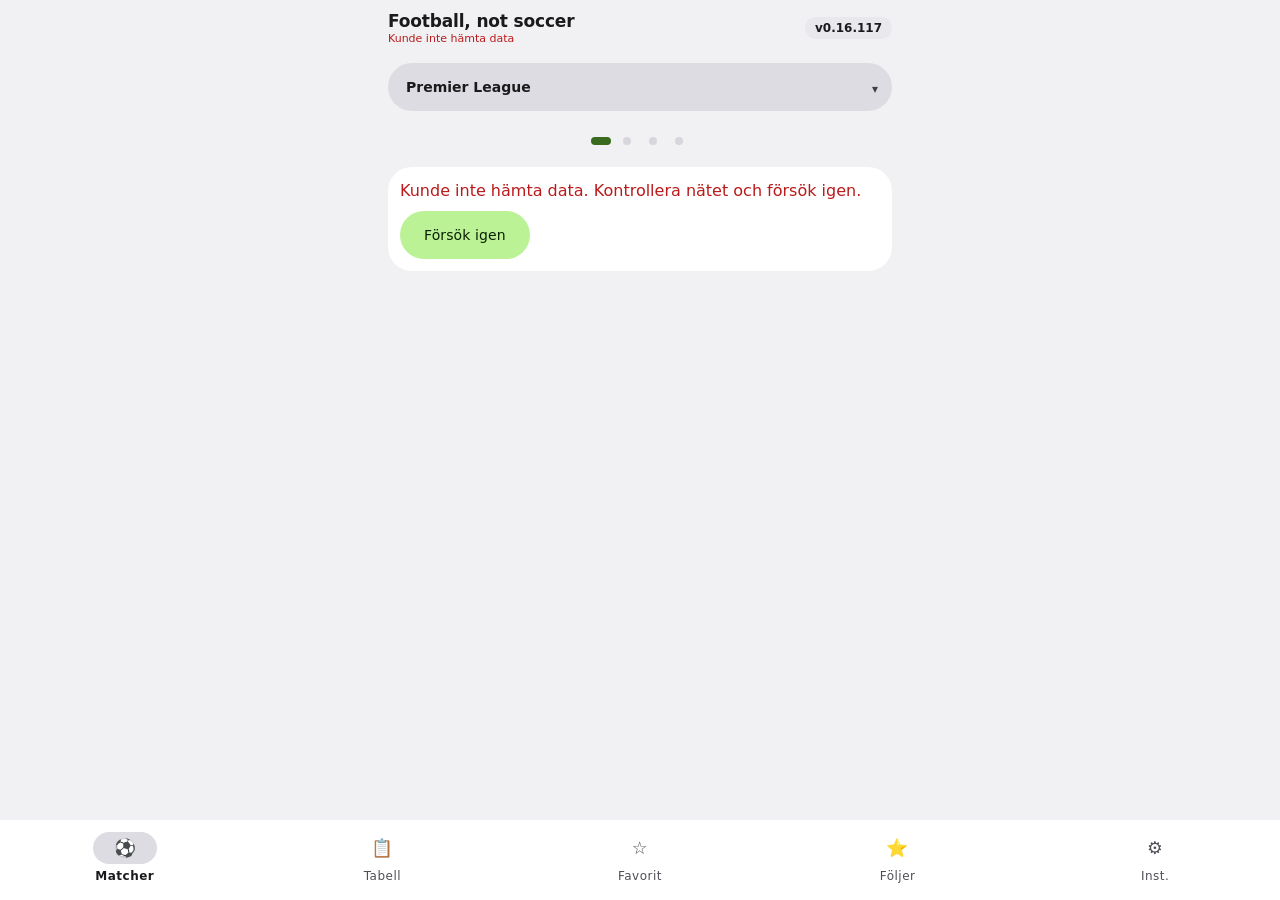
==== commit 57c5075c: "Power buddy i Alla mina appar Co-Authored-By: Claude Opus 5.5 <noreply@anthropic.com> Claude-Session" ====
--- a/Football-not-soccer.html
+++ b/Football-not-soccer.html
@@ -1,5 +1,5 @@
 <!doctype html>
-<!-- Football-not-soccer v0.16.116 as one file. Generated by tools/build-single.mjs - do not edit; change the source files and rebuild. -->
+<!-- Football-not-soccer v0.16.117 as one file. Generated by tools/build-single.mjs - do not edit; change the source files and rebuild. -->
 <html lang="sv">
 <head>
 <meta charset="utf-8">
@@ -855,7 +855,7 @@
       <div class="actions center"><button type="button" class="btn tonal" id="install" hidden>Installera appen</button></div>
       <details class="card set-sec" id="card-apps">
         <summary class="sec-sum"><span class="set-title">Alla mina appar</span><span class="set-hint">Öppna, ladda ner, GitHub</span></summary>
-        <div class="dl-src"><div class="dl-app"><b>Fitness buddy</b><a href="https://flyinggooner.github.io/simple-nutrition/" target="_blank" rel="noopener">Öppna</a><a href="https://flyinggooner.github.io/simple-nutrition/simple-nutrition.html" download="simple-nutrition.html">Ladda ner (HTML)</a><a href="https://github.com/FlyingGooner/simple-nutrition" target="_blank" rel="noopener">GitHub</a></div><div class="dl-app"><b>Budget buddy</b><a href="https://flyinggooner.github.io/budget-buddy/" target="_blank" rel="noopener">Öppna</a><a href="https://flyinggooner.github.io/budget-buddy/budget-buddy.html" download="budget-buddy.html">Ladda ner (HTML)</a><a href="https://github.com/FlyingGooner/budget-buddy" target="_blank" rel="noopener">GitHub</a></div><div class="dl-app"><b>Football, not soccer (den här)</b><a href="https://flyinggooner.github.io/Football-not-soccer/" target="_blank" rel="noopener">Öppna</a><a href="Football-not-soccer.html" download="Football-not-soccer.html">Ladda ner (HTML)</a><a href="https://github.com/FlyingGooner/Football-not-soccer" target="_blank" rel="noopener">GitHub</a></div><div class="dl-app"><b>Shopping buddy</b><a href="https://flyinggooner.github.io/Shopping-buddy/" target="_blank" rel="noopener">Öppna</a><a href="https://flyinggooner.github.io/Shopping-buddy/shopping-buddy.html" download="shopping-buddy.html">Ladda ner (HTML)</a><a href="https://github.com/FlyingGooner/Shopping-buddy" target="_blank" rel="noopener">GitHub</a></div><div class="dl-app"><b>Task buddy</b><a href="https://flyinggooner.github.io/Stress-control/" target="_blank" rel="noopener">Öppna</a><a href="https://flyinggooner.github.io/Stress-control/Stress-control.html" download="Stress-control.html">Ladda ner (HTML)</a><a href="https://github.com/FlyingGooner/Stress-control" target="_blank" rel="noopener">GitHub</a></div><p class="small">Spara som app: Android (Chrome) – tryck ⋮ och välj Installera app. iPhone (Safari) – tryck Dela och välj Lägg till på hemskärmen.</p><p class="muted small">Ladda ner (HTML) ger hela appen i en enda fil som du öppnar i webbläsaren, även utan nät. Den sparar sin data för sig – flytta data dit med en backup-fil.</p></div>
+        <div class="dl-src"><div class="dl-app"><b>Fitness buddy</b><a href="https://flyinggooner.github.io/simple-nutrition/" target="_blank" rel="noopener">Öppna</a><a href="https://flyinggooner.github.io/simple-nutrition/simple-nutrition.html" download="simple-nutrition.html">Ladda ner (HTML)</a><a href="https://github.com/FlyingGooner/simple-nutrition" target="_blank" rel="noopener">GitHub</a></div><div class="dl-app"><b>Budget buddy</b><a href="https://flyinggooner.github.io/budget-buddy/" target="_blank" rel="noopener">Öppna</a><a href="https://flyinggooner.github.io/budget-buddy/budget-buddy.html" download="budget-buddy.html">Ladda ner (HTML)</a><a href="https://github.com/FlyingGooner/budget-buddy" target="_blank" rel="noopener">GitHub</a></div><div class="dl-app"><b>Football, not soccer (den här)</b><a href="https://flyinggooner.github.io/Football-not-soccer/" target="_blank" rel="noopener">Öppna</a><a href="Football-not-soccer.html" download="Football-not-soccer.html">Ladda ner (HTML)</a><a href="https://github.com/FlyingGooner/Football-not-soccer" target="_blank" rel="noopener">GitHub</a></div><div class="dl-app"><b>Shopping buddy</b><a href="https://flyinggooner.github.io/Shopping-buddy/" target="_blank" rel="noopener">Öppna</a><a href="https://flyinggooner.github.io/Shopping-buddy/shopping-buddy.html" download="shopping-buddy.html">Ladda ner (HTML)</a><a href="https://github.com/FlyingGooner/Shopping-buddy" target="_blank" rel="noopener">GitHub</a></div><div class="dl-app"><b>Task buddy</b><a href="https://flyinggooner.github.io/Stress-control/" target="_blank" rel="noopener">Öppna</a><a href="https://flyinggooner.github.io/Stress-control/Stress-control.html" download="Stress-control.html">Ladda ner (HTML)</a><a href="https://github.com/FlyingGooner/Stress-control" target="_blank" rel="noopener">GitHub</a></div><div class="dl-app"><b>Power buddy</b><a href="https://flyinggooner.github.io/Power-buddy/" target="_blank" rel="noopener">Öppna</a><a href="https://flyinggooner.github.io/Power-buddy/power-buddy.html" download="power-buddy.html">Ladda ner (HTML)</a><a href="https://github.com/FlyingGooner/Power-buddy" target="_blank" rel="noopener">GitHub</a></div><p class="small">Spara som app: Android (Chrome) – tryck ⋮ och välj Installera app. iPhone (Safari) – tryck Dela och välj Lägg till på hemskärmen.</p><p class="muted small">Ladda ner (HTML) ger hela appen i en enda fil som du öppnar i webbläsaren, även utan nät. Den sparar sin data för sig – flytta data dit med en backup-fil.</p></div>
       </details>
     </details>
     <p class="foot muted small" id="foot"></p>
@@ -1327,7 +1327,7 @@
 </script>
 <script>
 // ---- version.js ----
-﻿self.APP_VERSION = '0.16.116';
+﻿self.APP_VERSION = '0.16.117';
 
 </script>
 <script>
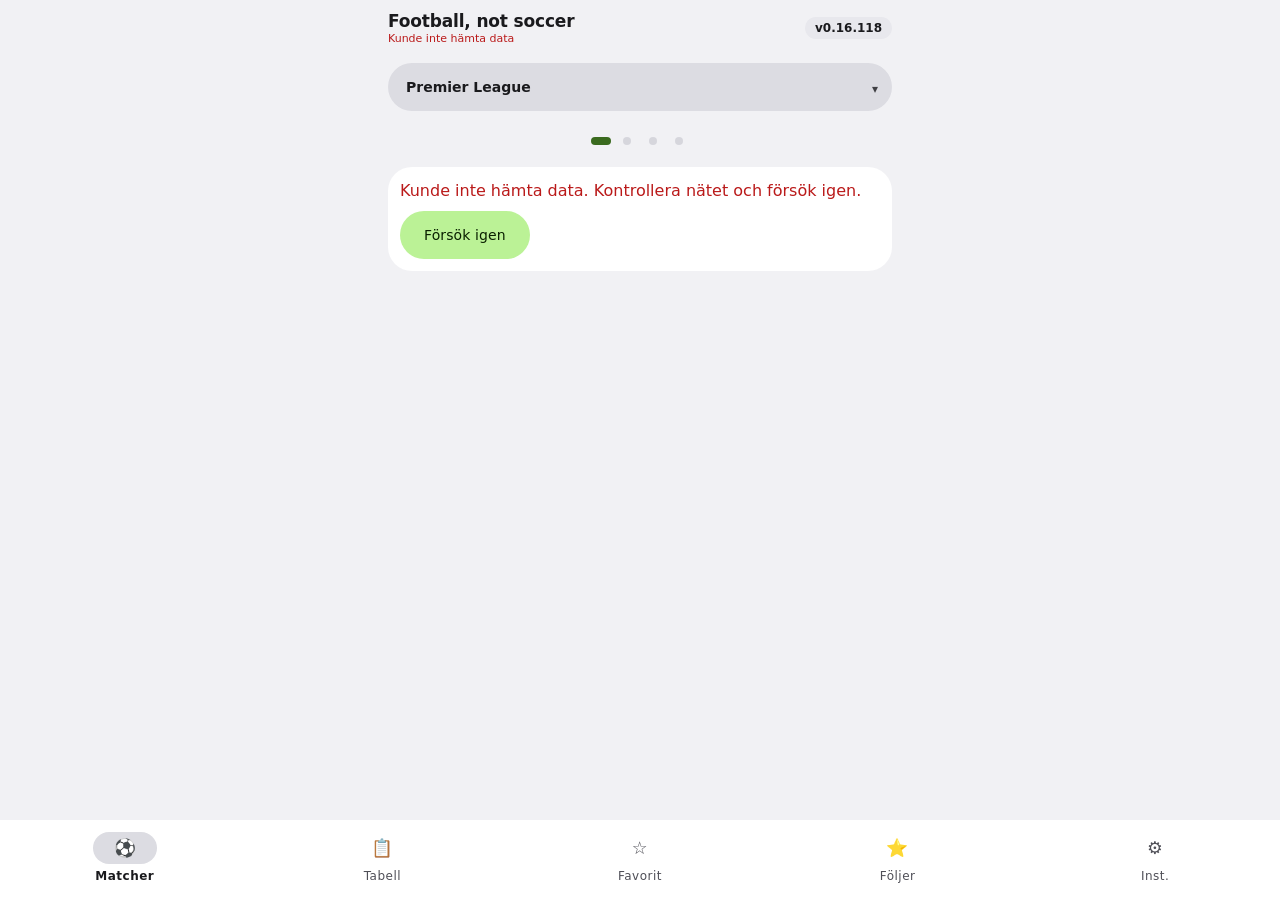
==== commit 040029a4: "install.js: i Messenger m.fl. inbyggda webbläsare – Öppna i Chrome (Android) / Safari (iPhone) direk" ====
--- a/Football-not-soccer.html
+++ b/Football-not-soccer.html
@@ -1,5 +1,5 @@
 <!doctype html>
-<!-- Football-not-soccer v0.16.117 as one file. Generated by tools/build-single.mjs - do not edit; change the source files and rebuild. -->
+<!-- Football-not-soccer v0.16.118 as one file. Generated by tools/build-single.mjs - do not edit; change the source files and rebuild. -->
 <html lang="sv">
 <head>
 <meta charset="utf-8">
@@ -1169,7 +1169,8 @@
 // ---- install.js ----
 // Installera som app (2026-11-18) – samma fil i alla appar, vanligt skript. Visar en smal rad överst när appen
 // öppnas i webbläsaren och går att installera. Android: Chromes ruta (beforeinstallprompt). iPhone (Safari): stegen.
-// Visas inte första besöket, inte som installerad app, inte i HTML-filen. ✕ = 30 dagar; efter två ✕ aldrig mer.
+// Visas inte första besöket, inte som installerad app, inte i HTML-filen. ✕ = 30 dagar; efter två ✕ aldrig mer. I en annan apps inbyggda
+// webbläsare (Messenger m.fl.) visas i stället "Öppna i Chrome/Safari" direkt, varje gång.
 // Data bara i localStorage, nyckel <prefix>.install (prefix från data-prefix på script-taggen).
 (function () {
   'use strict';
@@ -1178,6 +1179,9 @@
   const standalone = matchMedia('(display-mode: standalone)').matches || navigator.standalone === true;
   if (standalone || location.protocol === 'file:') return;
   const ua = navigator.userAgent;
+  // 2026-11-28: inbyggd webbläsare i en annan app (Messenger, Facebook, Instagram …). Där går appen inte att installera och
+  // datan sparas för sig (osynkad med Chrome/Safari). Raden visas då direkt och öppnar sidan i Chrome (Android) eller Safari (iPhone).
+  const inApp = /FBAN|FBAV|FB_IAB|FBIOS|Messenger|Instagram|Line\/|Snapchat|musical_ly|TikTok|LinkedInApp|GSA\//.test(ua) || (/Android/.test(ua) && /; wv\)/.test(ua));
   const ios = /iPhone|iPad|iPod/.test(ua) || (navigator.platform === 'MacIntel' && navigator.maxTouchPoints > 1);
   const iosSafari = ios && /Safari/.test(ua) && !/CriOS|FxiOS|EdgiOS|OPiOS/.test(ua);
   let st = { n: 0, until: 0, closes: 0 };
@@ -1185,7 +1189,7 @@
   st.n++;
   const store = () => { try { localStorage.setItem(KEY, JSON.stringify(st)); } catch { /* ignore */ } };
   store();
-  const allowed = () => st.n >= 2 && st.closes < 2 && Date.now() >= st.until;
+  const allowed = () => inApp || st.n >= 2 && st.closes < 2 && Date.now() >= st.until;
   let evt = null, bar = null;
 
   const mk = (tag, text, css) => { const n = document.createElement(tag); if (text) n.textContent = text; if (css) Object.assign(n.style, css); return n; };
@@ -1198,8 +1202,9 @@
     bar.setAttribute('role', 'region'); bar.setAttribute('aria-label', 'Installera som app');
     // 2026-11-18: text till vänster, tydlig knapp till höger (Installera på Android, Visa hur på iPhone).
     const txt = mk('div', null, { flex: '1', minWidth: '0', lineHeight: '1.3' });
-    txt.append(mk('div', '📲 Installera som app', { fontWeight: '600' }), mk('div', 'Öppnas snabbare och fungerar utan nät', { fontSize: '.8125rem', opacity: '.85' }));
-    const go = mk('button', evt ? 'Installera' : 'Visa hur', { border: '0', borderRadius: '20px', padding: '0 18px', minHeight: '40px',
+    if (inApp) txt.append(mk('div', ios ? '🧭 Öppna i Safari' : '🧭 Öppna i Chrome', { fontWeight: '600' }), mk('div', 'Här går appen inte att installera, och det du sparar hamnar bara här', { fontSize: '.8125rem', opacity: '.85' }));
+    else txt.append(mk('div', '📲 Installera som app', { fontWeight: '600' }), mk('div', 'Öppnas snabbare och fungerar utan nät', { fontSize: '.8125rem', opacity: '.85' }));
+    const go = mk('button', inApp ? 'Öppna' : evt ? 'Installera' : 'Visa hur', { border: '0', borderRadius: '20px', padding: '0 18px', minHeight: '40px',
       background: 'var(--primary, #6750a4)', color: 'var(--on-primary, #fff)', font: 'inherit', fontWeight: '600', cursor: 'pointer', flex: 'none' });
     go.type = 'button';
     const x = mk('button', '✕', { border: '0', background: 'none', color: 'inherit', font: 'inherit', fontSize: '1rem', minWidth: '40px', minHeight: '40px', cursor: 'pointer' });
@@ -1207,10 +1212,22 @@
     const steps = mk('ol', null, { margin: '0 12px', padding: '8px 14px 10px 32px', fontSize: '.875rem', lineHeight: '1.5',
       borderRadius: '0 0 16px 16px', background: 'var(--primary-container, #e8def8)', color: 'var(--on-primary-container, #1d192b)' });
     steps.hidden = true;
-    for (const s of ['Tryck på Dela ⬆️ längst ner i Safari.', 'Välj Lägg till på hemskärmen.', 'Tryck Lägg till. Öppna sedan appen från hemskärmen.']) steps.append(mk('li', s));
+    const list = inApp ? (ios ? ['Tryck på ⋯ eller Dela-knappen i appen du är i.', 'Välj Öppna i Safari (eller Öppna i webbläsare).', 'Installera sedan från Safari: Dela ⬆️ → Lägg till på hemskärmen.']
+      : ['Tryck på ⋮ uppe till höger i appen du är i.', 'Välj Öppna i Chrome (eller Öppna i webbläsare).', 'Installera sedan från Chrome: ⋮ → Installera app.'])
+      : ['Tryck på Dela ⬆️ längst ner i Safari.', 'Välj Lägg till på hemskärmen.', 'Tryck Lägg till. Öppna sedan appen från hemskärmen.'];
+    for (const s of list) steps.append(mk('li', s));
+    const showSteps = (on) => { steps.hidden = !on; bar.style.borderRadius = on ? '16px 16px 0 0' : '16px'; };
     go.addEventListener('click', async () => {
+      if (inApp) {
+        // Samma adress (egen sida), bara öppnad i rätt webbläsare. Fungerar det inte syns stegen efter en stund.
+        const rest = location.host + location.pathname + location.search + location.hash;
+        location.href = ios ? 'x-safari-https://' + rest
+          : 'intent://' + location.host + location.pathname + location.search + '#Intent;scheme=https;package=com.android.chrome;S.browser_fallback_url=' + encodeURIComponent(location.href) + ';end';
+        setTimeout(() => showSteps(true), 1500);
+        return;
+      }
       if (evt) { const e = evt; evt = null; try { e.prompt(); const r = await e.userChoice; if (r?.outcome === 'accepted') hide(); } catch { hide(); } }
-      else if (iosSafari) { steps.hidden = !steps.hidden; bar.style.borderRadius = steps.hidden ? '16px' : '16px 16px 0 0'; }
+      else if (iosSafari) showSteps(steps.hidden);
     });
     x.addEventListener('click', () => { st.closes++; st.until = Date.now() + 30 * DAY; store(); hide(); });
     bar.append(txt, go, x);
@@ -1221,7 +1238,7 @@
 
   addEventListener('beforeinstallprompt', (e) => { evt = e; show(); });   // Android: går att installera, inte redan installerad
   addEventListener('appinstalled', () => { evt = null; hide(); });
-  if (iosSafari) (document.readyState === 'loading' ? document.addEventListener('DOMContentLoaded', show) : show());
+  if (iosSafari || inApp) (document.readyState === 'loading' ? document.addEventListener('DOMContentLoaded', show) : show());
 })();
 
 </script>
@@ -1235,6 +1252,7 @@
   'Försök igen': 'Try again', 'Offline – ingen sparad data': 'Offline – no saved data', 'Kunde inte hämta data. Kontrollera nätet och försök igen.': 'Could not fetch data. Check the network and try again.', 'Nästa:': 'Next:', 'Senaste:': 'Latest:', 'Texten är för lång för en backup.': 'The text is too long for a backup.',
   'Svep åt sidan för att byta liga': 'Swipe sideways to change league',
   'Öppnas snabbare och fungerar utan nät': 'Opens faster and works offline', 'Installera': 'Install', 'Visa hur': 'Show how', '📲 Installera som app': '📲 Install as an app',
+  '🧭 Öppna i Chrome': '🧭 Open in Chrome', '🧭 Öppna i Safari': '🧭 Open in Safari', 'Här går appen inte att installera, och det du sparar hamnar bara här': 'The app can\'t be installed here, and what you save stays only here', 'Tryck på ⋯ eller Dela-knappen i appen du är i.': 'Tap ⋯ or the Share button in the app you\'re in.', 'Välj Öppna i Safari (eller Öppna i webbläsare).': 'Choose Open in Safari (or Open in browser).', 'Installera sedan från Safari: Dela ⬆️ → Lägg till på hemskärmen.': 'Then install from Safari: Share ⬆️ → Add to Home Screen.', 'Tryck på ⋮ uppe till höger i appen du är i.': 'Tap ⋮ at the top right of the app you\'re in.', 'Välj Öppna i Chrome (eller Öppna i webbläsare).': 'Choose Open in Chrome (or Open in browser).', 'Installera sedan från Chrome: ⋮ → Installera app.': 'Then install from Chrome: ⋮ → Install app.',
   '📲 Installera som app – öppnas snabbare och fungerar utan nät': '📲 Install as an app – opens faster and works offline', 'Installera som app': 'Install as an app', 'Tryck på Dela ⬆️ längst ner i Safari.': 'Tap Share ⬆️ at the bottom of Safari.', 'Välj Lägg till på hemskärmen.': 'Choose Add to Home Screen.', 'Tryck Lägg till. Öppna sedan appen från hemskärmen.': 'Tap Add. Then open the app from the home screen.',
   'Öppna, ladda ner, GitHub': 'Open, download, GitHub',
   'Ladda ner (HTML)': 'Download (HTML)',
@@ -1327,7 +1345,7 @@
 </script>
 <script>
 // ---- version.js ----
-﻿self.APP_VERSION = '0.16.117';
+﻿self.APP_VERSION = '0.16.118';
 
 </script>
 <script>
